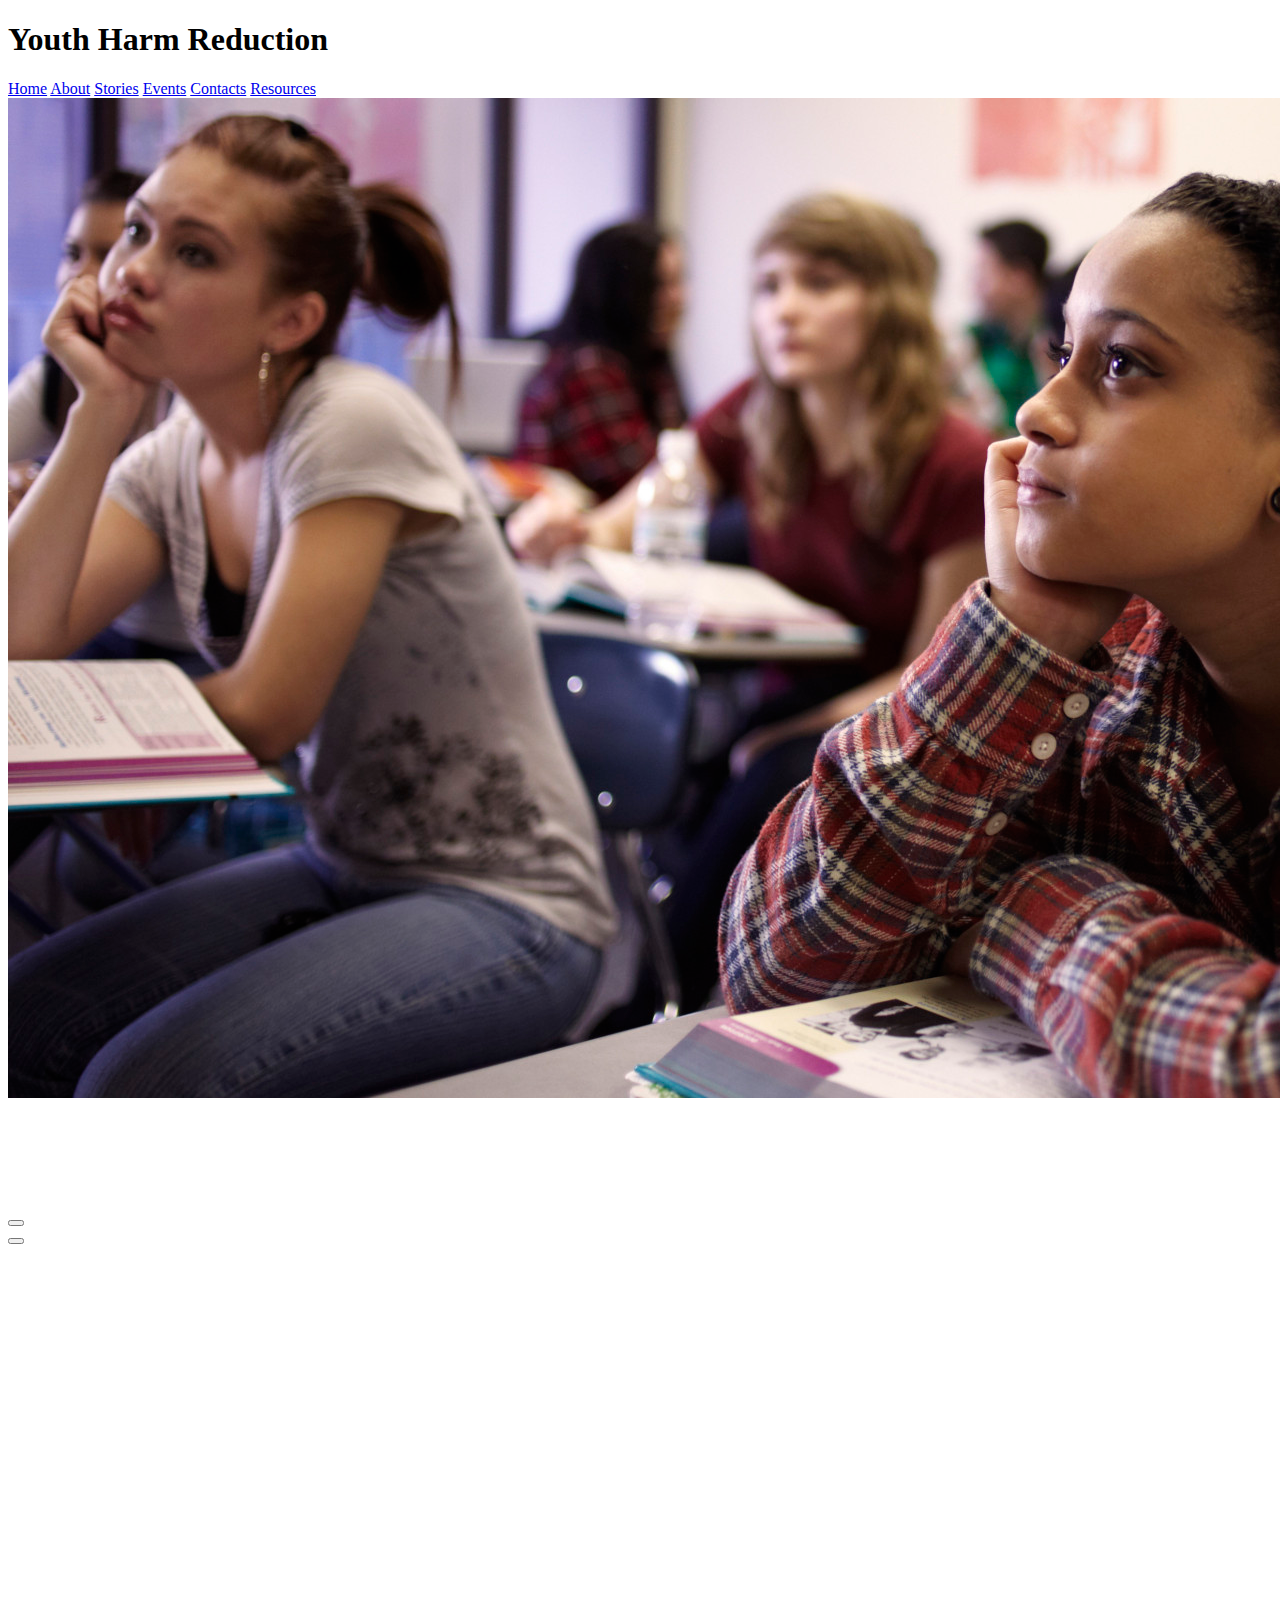
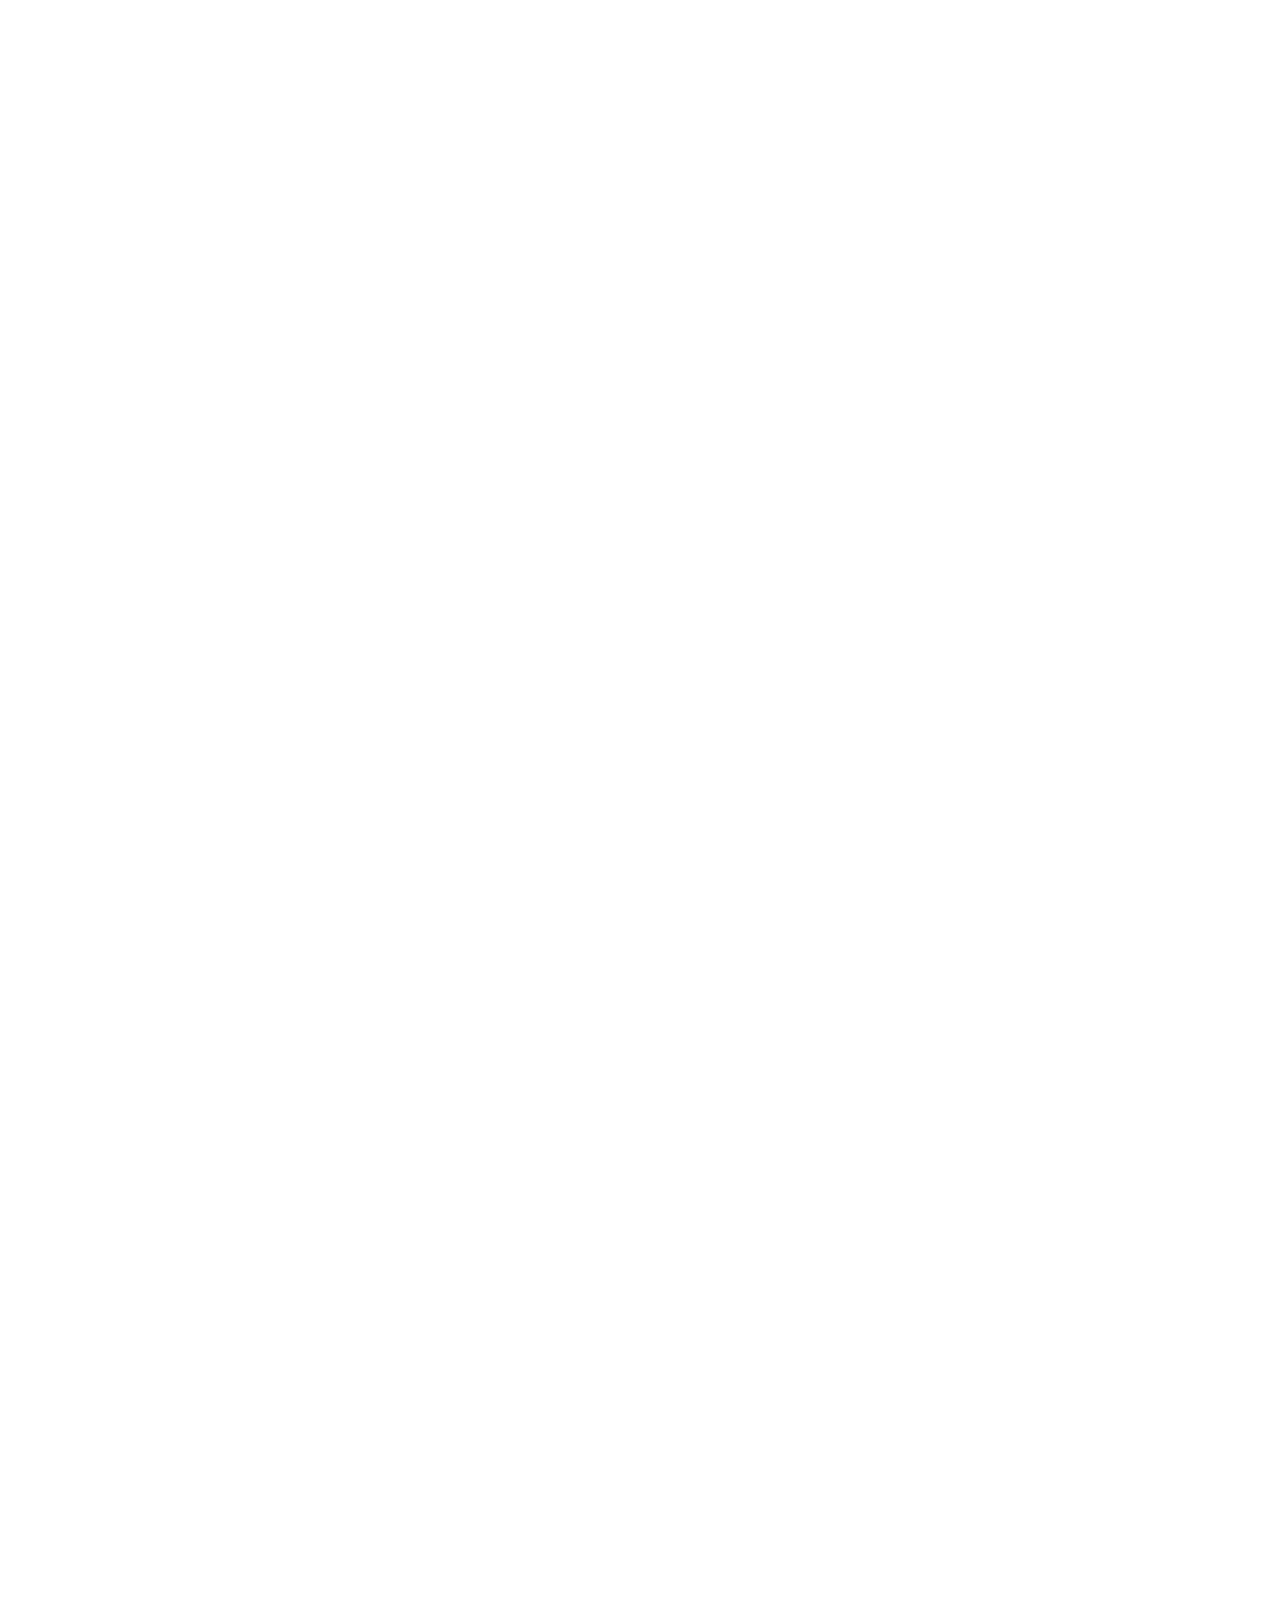
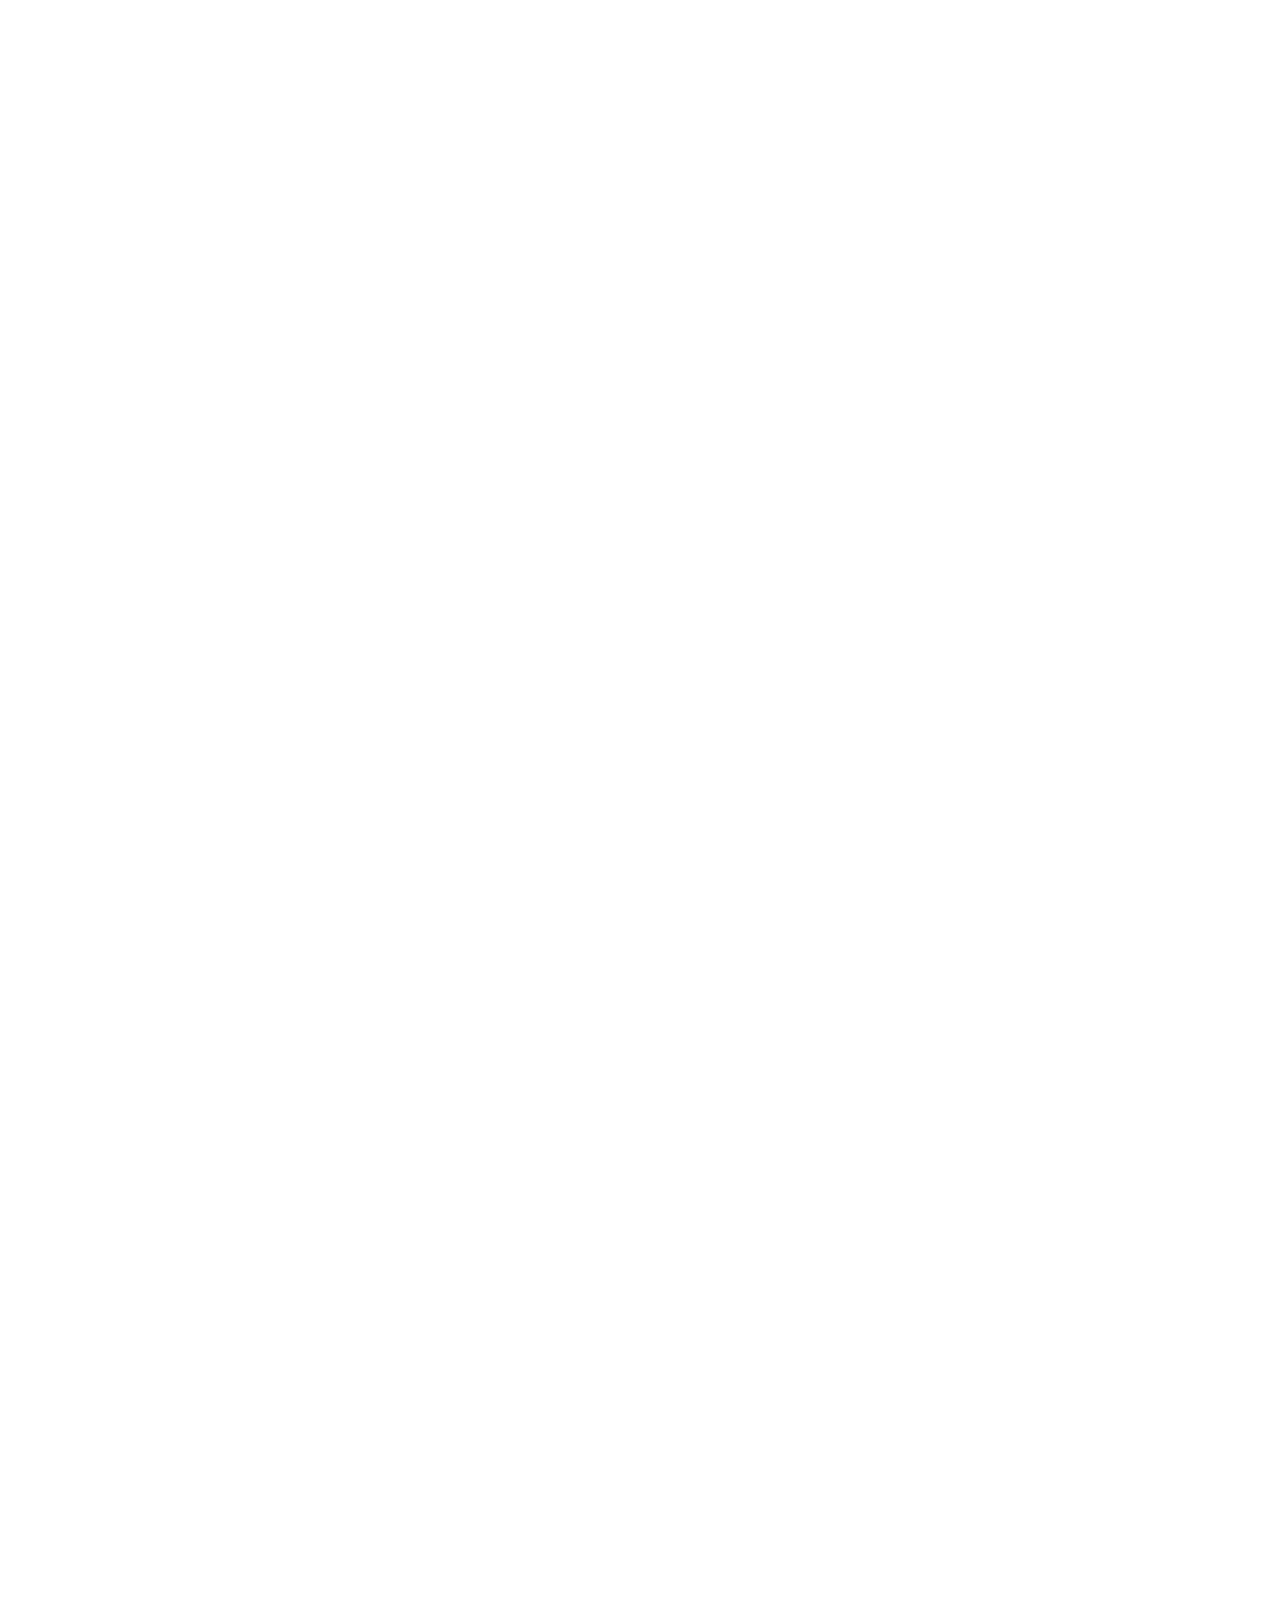
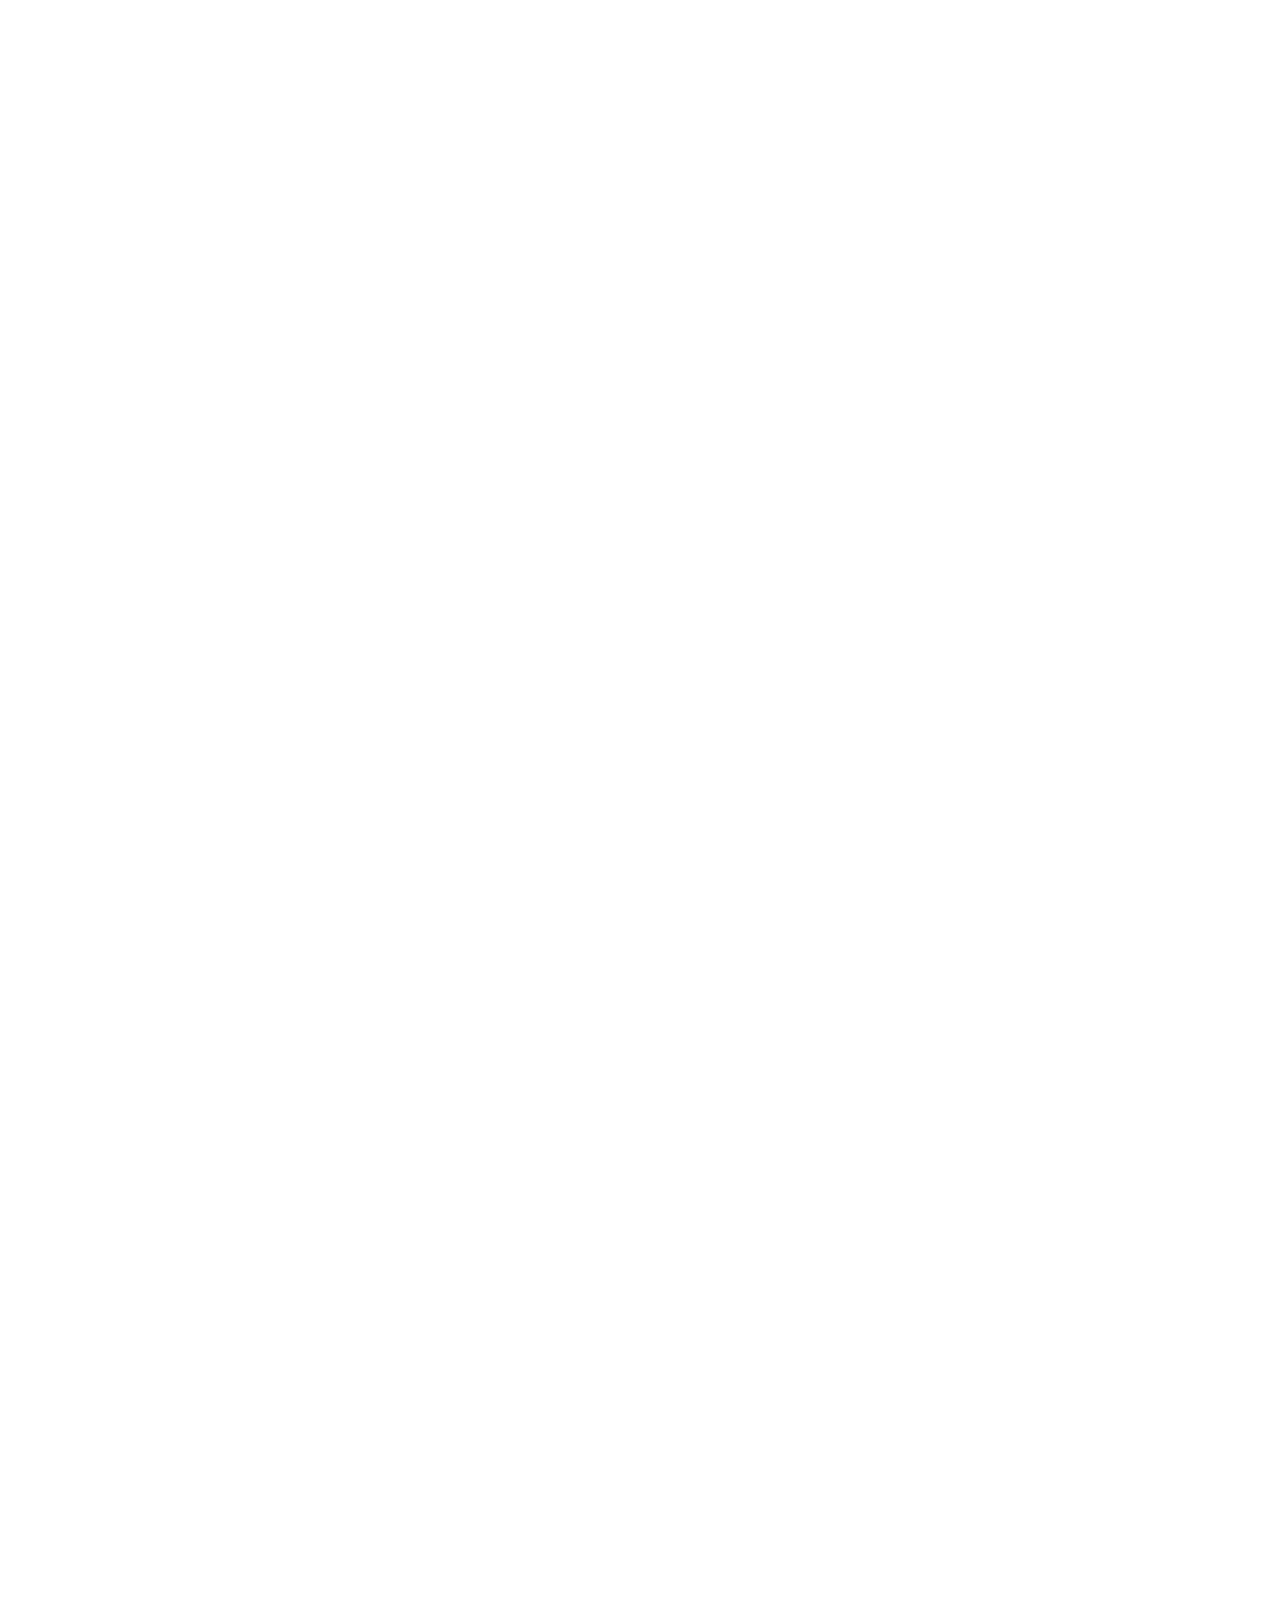
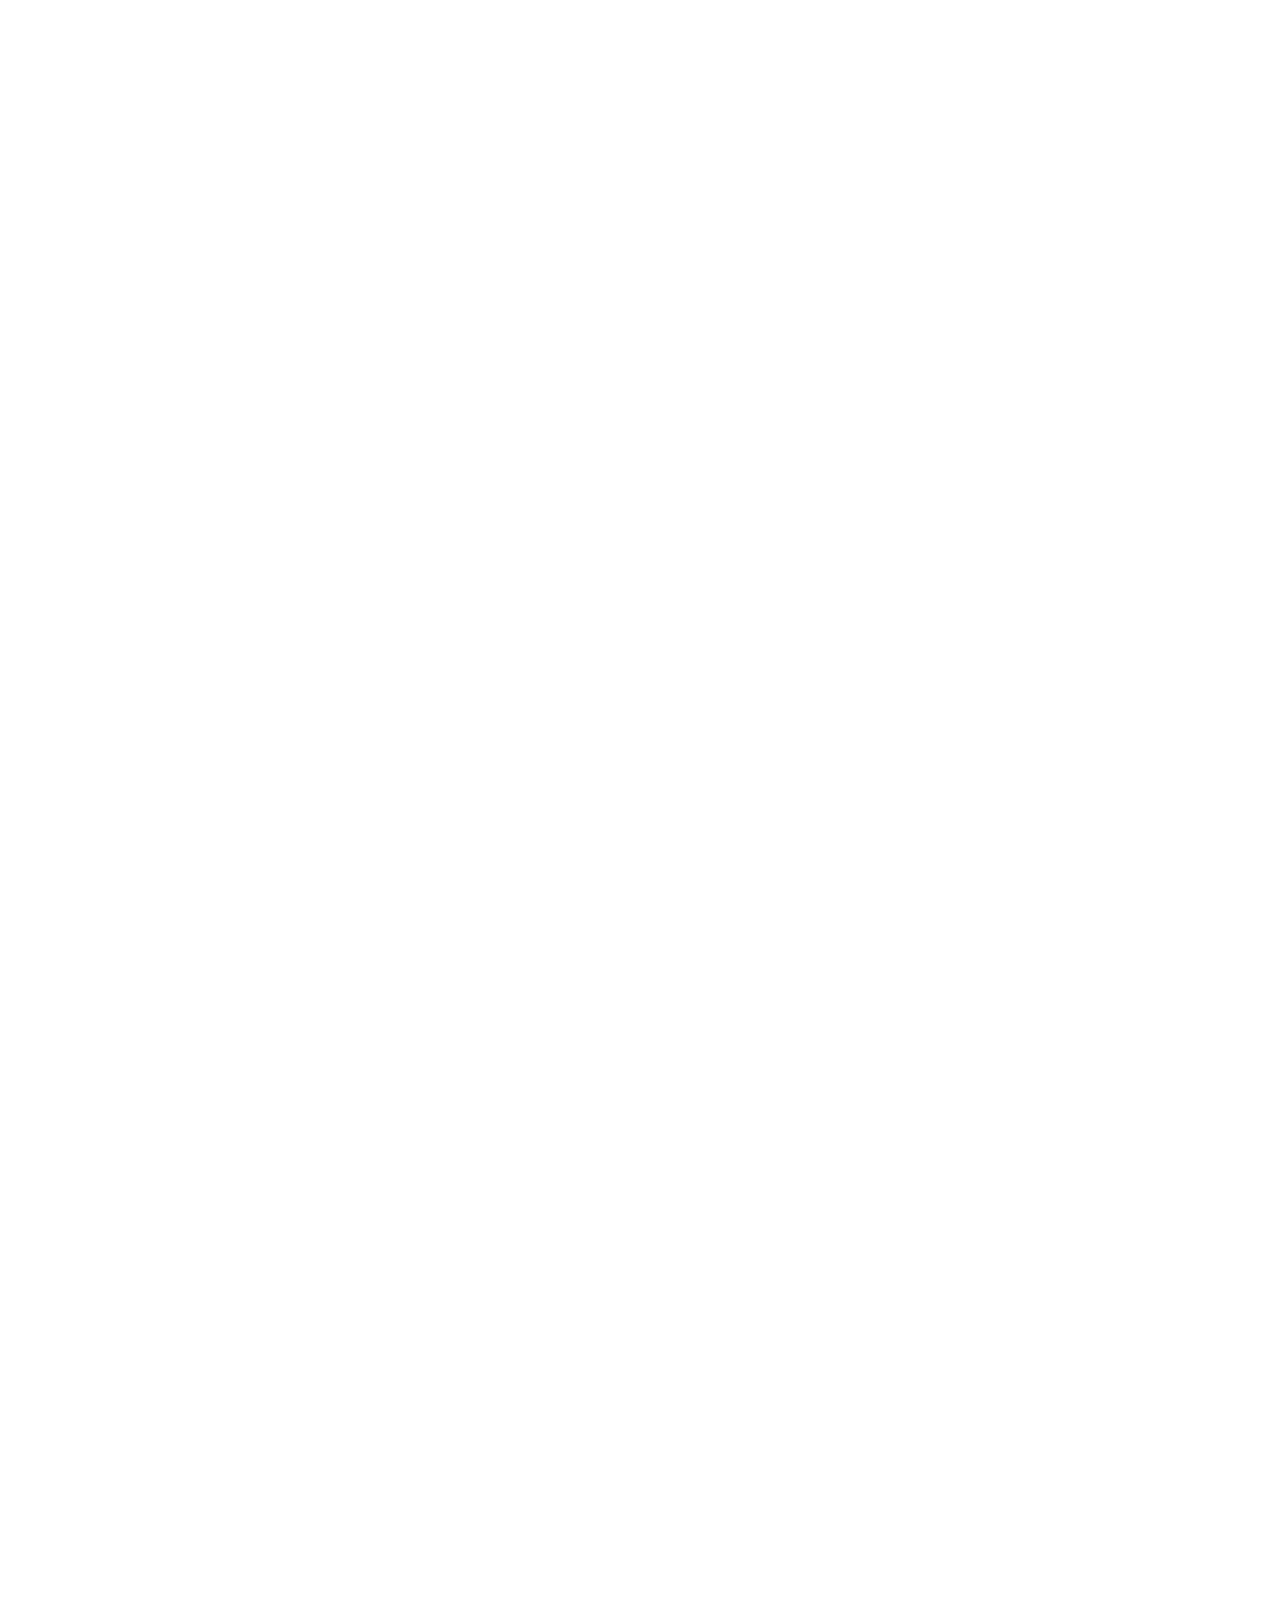
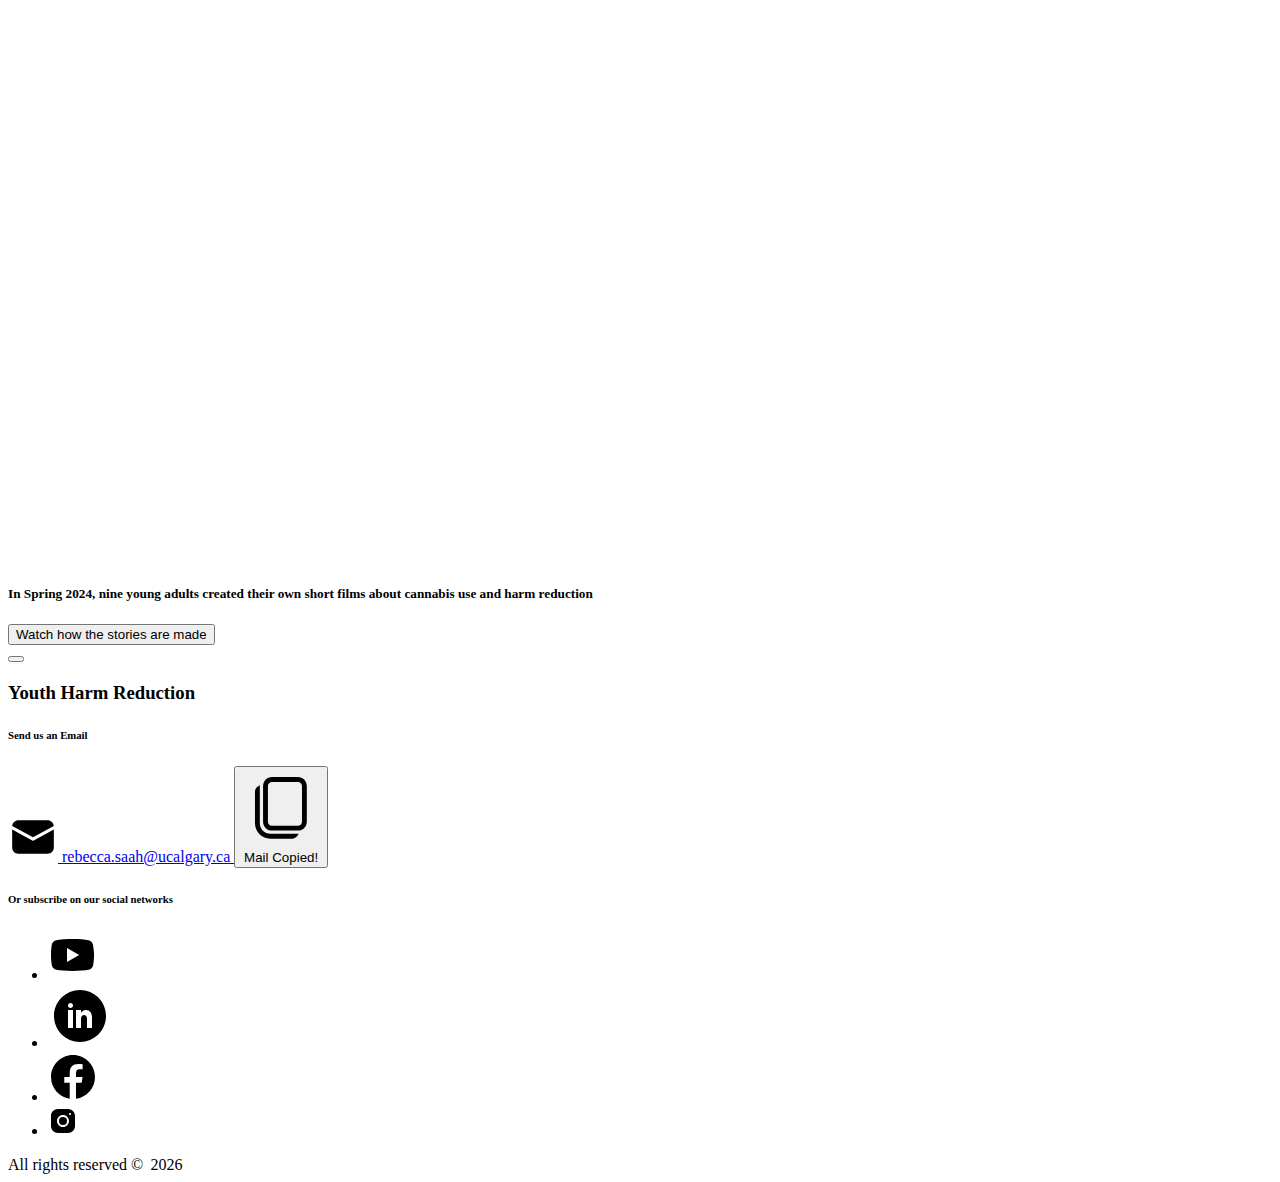
==== index.html @ 5e317036 "Parallax section markup + video play logic upgrades" ====
<!DOCTYPE html>
<html lang="en">
<head>
    <meta charset="UTF-8">
    <meta name="viewport" content="width=device-width, initial-scale=1.0">
    <title>Youth Harm Reduction Stories</title>

    <link rel="shortcut icon" type="image/x-icon" href="./assets/media/images/utils/favicon.ico"/>

    <link rel="stylesheet" href="https://unpkg.com/aos@2.3.1/dist/aos.css" >
    <link rel="stylesheet" href="https://cdn.jsdelivr.net/npm/swiper@11/swiper-bundle.min.css"/>
    <link rel="stylesheet" href="./assets/css/all.min.css"/>

</head>
<body>
    <div class="preloader">
        <div class="spinner"></div>
    </div>

    <div class="navigation-container">
        <div class="nav-logo">
          <h1 class="logo-text">Youth Harm Reduction</h1>
          <!-- <img src="assets/images/logo.png" alt="YouthHarmReduction" /> -->
        </div>
  
        <div class="navbox">
          <div class="burger">
            <span></span>
            <span></span>
            <span></span>
          </div>
          <nav class="navbar">
            <a href="#intro-section" class="nav-link anchor-scroll active">Home</a>
            <a href="#about" class="nav-link anchor-scroll">About</a>
            <a href="#stories" class="nav-link anchor-scroll">Stories</a>
            <a href="#events" class="nav-link anchor-scroll">Events</a>
            <a href="#footer" class="nav-link anchor-scroll">Contacts</a>
            <a href="./pages/resources.html" target="_blank" class="nav-link nav-external">Resources</a>
          </nav>
        </div>
  
        <div class="nav-filter"></div>
    </div>


    <header id="intro-section" class="header-section active-trigger">

      <video id="intro-video" class="intro-video-box" preload="auto" poster="./assets/media/intro-poster.jpg" loop>
        <source src="./assets/media/videos/Intro-Video.mp4" type="video/mp4">
        Your browser does not support the video tag. 
      </video>

      <div class="intro-overlay">

        <div class="overlay-content">
            <h2 class="intro-heading" data-aos="zoom-in" data-aos-duration="1500">Young Adult Digital Storytelling</h2>
            <h3 class="intro-subheading" data-aos="zoom-in" data-aos-duration="1500">Cannabis Harm Reduction Project</h3>
            <button id="intro-play" class="intro-play-btn" type="button"></button>
        </div>

        <button id="scroll-down" class="scroll-down-btn"></button>

      </div>

      <div class="video-thumb-mirror"></div>

    </header>

    <main class="main">

      <!-- Section About -->
      <section id="about" class="section active-trigger">
        <h2 class="section-header" data-aos="fade-zoom-in" data-aos-duration="1500">About the Project</h2>
        <div class="section-wrapper">
          <div class="about-box">
            <div class="about-text-box" data-aos="fade-up" data-aos-duration="1500">
              <h5>Ultimately, this project aims to:</h5>

              <ul>
                <li>Build a deeper understanding of the realities of cannabis use among young adults and highlight their lived experiences.</li>
                <li>Promote harm reduction strategies that are effective, accessible, and youth-friendly.</li>
                <li>Influence public health approaches to be more inclusive and reflective of youth voices.</li>
              </ul>

            </div>

            <div class="about-text-box" data-aos="fade-up" data-aos-duration="1500">
              <p>The project utilizes Digital Storytelling (DST), a participatory and creative process where participants produce 3-5 minute video stories using images, audio, video, and narration. DST is especially effective in youth-centered projects because it empowers young people to take control of their narratives.</p>
              <br>
              <P>This process encourages self-reflection and creative expression, helping participants explore the deeper meaning behind their cannabis use and the role harm reduction strategies play in their lives.</P>
            </div>

            <div class="about-text-box" data-aos="fade-up" data-aos-duration="1500">
              <p>In <span class="text-underline">Spring 2024</span>, nine young adults from Alberta and Ontario took part in a two-day DST workshop. During the workshop, they created short films about their cannabis use and harm reduction experiences. Each story focuses on a meaningful moment related to cannabis use and concludes with practical harm reduction principles, helping other young people make safer, more informed decisions.</p>
              <br>
              <p>The stories co-created in this workshop are designed to engage peers, educators, and youth allies across Canada by providing real-life examples of harm reduction in action. Through sharing these stories, the project aims to spark conversations nationwide about how to better support young adults in making informed choices about cannabis. The stories will be widely disseminated via social media, film festivals, and community events to reach youth, educators, health professionals, and policymakers.</p>
            </div>

          </div>

        </div>
      </section>

      
      <!-- Section Stories  -->
      <section id="stories" class="section active-trigger" data-aos="fade-up" data-aos-duration="1500">
        <h2 class="section-header" data-aos="fade-zoom-in" data-aos-duration="1500">Stories</h2>
        <div class="section-wrapper" style="position: relative;">
          <div class="swiper-box">
            <div class="stories-slider">
              <div class="swiper-wrapper">
                <div class="swiper-slide">
                  <div class="story-img-box">
                    <img src="./assets/media/images/photos/Stories/1.jpg" alt="Story" class="story-card-img">
                  </div>
                  <div class="story-content-box">
                    <h6 class="story-name">John</h6>
                    <p class="story-text">Lorem ipsum dolor sit amet consectetur adipisicing elit. Lorem ipsum dolor sit amet</p>
                    <a href="./pages/story.html" class="story-link">
                      Watch story
                    </a>
                  </div>
                  <div class="story-shadow"></div>
                </div>
                <div class="swiper-slide">
                  <div class="story-img-box">
                    <img src="./assets/media/images/photos/Stories/2.jpg" alt="Story" class="story-card-img">
                  </div>
                  <div class="story-content-box">
                    <h6 class="story-name">Kym</h6>
                    <p class="story-text">Lorem ipsum dolor sit amet consectetur adipisicing elit. Lorem ipsum dolor sit amet</p>
                    <a href="./pages/story.html" class="story-link">
                      Watch story
                    </a>
                  </div>
                  <div class="story-shadow"></div>
                </div>
                <div class="swiper-slide">
                  <div class="story-img-box">
                    <img src="./assets/media/images/photos/Stories/3.jpg" alt="Story" class="story-card-img">
                  </div>
                  <div class="story-content-box">
                    <h6 class="story-name">Donna</h6>
                    <p class="story-text">Lorem ipsum dolor sit amet consectetur adipisicing elit. Lorem ipsum dolor sit amet</p>
                    <a href="./pages/story.html" class="story-link">
                      Watch story
                    </a>
                  </div>
                  <div class="story-shadow"></div>
                </div>
                <div class="swiper-slide">
                  <div class="story-img-box">
                    <img src="./assets/media/images/photos/Stories/1.jpg" alt="Story" class="story-card-img">
                  </div>
                  <div class="story-content-box">
                    <h6 class="story-name">John</h6>
                    <p class="story-text">Lorem ipsum dolor sit amet consectetur adipisicing elit. Lorem ipsum dolor sit amet</p>
                    <a href="./pages/story.html" class="story-link">
                      Watch story
                    </a>
                  </div>
                  <div class="story-shadow"></div>
                </div>
                <div class="swiper-slide">
                  <div class="story-img-box">
                    <img src="./assets/media/images/photos/Stories/2.jpg" alt="Story" class="story-card-img">
                  </div>
                  <div class="story-content-box">
                    <h6 class="story-name">John</h6>
                    <p class="story-text">Lorem ipsum dolor sit amet consectetur adipisicing elit. Lorem ipsum dolor sit amet</p>
                    <a href="./pages/story.html" class="story-link">
                      Watch story
                    </a>
                  </div>
                  <div class="story-shadow"></div>
                </div>
                
                
              </div>
            </div>
          </div>
          <div class="swiper-pagination"></div>
          
          <div class="swiper-button-prev"></div>
          <div class="swiper-button-next"></div>
        </div>
      </section>
      
      <!-- Section Events -->
      <section id="events" class="section active-trigger"  data-aos="fade-up" data-aos-duration="1500">
        <h2 class="section-header" data-aos="fade-zoom-in" data-aos-duration="1500">Our Events</h2>
        <div class="section-wrapper">
          <ul class="events-container">
            <li class="event-box">
              <a href="#" class="event-link">
                <div class="event-tag-bar">
                  <div class="event-tag">Conference</div>
                  <div class="event-tag tag-option-2">Online</div>
                </div>
                <div class="event-thumb-box">
                  <img src="./assets/media/intro-poster.jpg" alt="Event" class="event-img">
                </div>
                <div class="event-content-box">
                  <h6 class="event-header">European Behavioural Pharmacology Society</h6>
                  <p class="event-date">26 September, 2024</p>
                  <p class="event-location">Banff, Canada</p>
                  <p class="event-text">Lorem ipsum dolor sit amet consectetur adipisicing elit. Placeat nesciunt accusamus non ratione qui repellendus, laboriosam reiciendis minus dolor fugit, eius fuga harum et, fugiat maiores nisi. Sunt, quia iure!</p>
                </div>
              </a>
            </li>

            <li class="event-box">
              <a href="#" class="event-link">
                <div class="event-tag-bar">
                  <div class="event-tag">Event</div>
                  <div class="event-tag tag-option-1">In Person</div>
                </div>
                <div class="event-thumb-box">
                  <img src="./assets/media/intro-poster.jpg" alt="Event" class="event-img">
                </div>
                <div class="event-content-box">
                  <h6 class="event-header">Kitchen Table Night</h6>
                  <p class="event-date">28 Nov, 2024</p>
                  <p class="event-location">Calgary, Canada</p>
                  <p class="event-text">Lorem ipsum dolor sit amet consectetur adipisicing elit. Placeat nesciunt accusamus non ratione qui repellendus, laboriosam reiciendis minus dolor fugit, eius fuga harum et, fugiat maiores nisi. Sunt, quia iure!</p>
                </div>
              </a>
            </li>

            <li class="event-box">
              <a href="#" class="event-link">
                <div class="event-tag-bar">
                  <div class="event-tag">Event</div>
                  <div class="event-tag tag-option-1">In Person</div>
                </div>
                <div class="event-thumb-box">
                  <img src="./assets/media/intro-poster.jpg" alt="Event" class="event-img">
                </div>
                <div class="event-content-box">
                  <h6 class="event-header">Science in the Cinema</h6>
                  <p class="event-date">25 March, 2025</p>
                  <p class="event-location">Calgary, Canada</p>
                  <p class="event-text">Lorem ipsum dolor sit amet consectetur adipisicing elit. Placeat nesciunt accusamus non ratione qui repellendus, laboriosam reiciendis minus dolor fugit, eius fuga harum et, fugiat maiores nisi. Sunt, quia iure!</p>
                </div>
              </a>
            </li>

            <li class="event-box">
              <a href="#" class="event-link">
                <div class="event-tag-bar">
                  <div class="event-tag">Conference</div>
                  <div class="event-tag tag-option-1">In Person</div>
                </div>
                <div class="event-thumb-box">
                  <img src="./assets/media/intro-poster.jpg" alt="Event" class="event-img">
                </div>
                <div class="event-content-box">
                  <h6 class="event-header">Manitoba Harm Reduction Network</h6>
                  <p class="event-date">February, 2025</p>
                  <p class="event-location">Winnipeg, Canada</p>
                  <p class="event-text">Lorem ipsum dolor sit amet consectetur adipisicing elit. Placeat nesciunt accusamus non ratione qui repellendus, laboriosam reiciendis minus dolor fugit, eius fuga harum et, fugiat maiores nisi. Sunt, quia iure!</p>
                </div>
              </a>
            </li>

            <li class="event-box">
              <a href="#" class="event-link">
                <div class="event-tag-bar">
                  <div class="event-tag">Conference</div>
                  <div class="event-tag tag-option-2">Online</div>
                </div>
                <div class="event-thumb-box">
                  <img src="./assets/media/intro-poster.jpg" alt="Event" class="event-img">
                </div>
                <div class="event-content-box">
                  <h6 class="event-header">Science in the Cinema</h6>
                  <p class="event-date">April, 2025</p>
                  <p class="event-location">Bogota, Colombia</p>
                  <p class="event-text">Lorem ipsum dolor sit amet consectetur adipisicing elit. Placeat nesciunt accusamus non ratione qui repellendus, laboriosam reiciendis minus dolor fugit, eius fuga harum et, fugiat maiores nisi. Sunt, quia iure!</p>
                </div>
              </a>
            </li>

          </ul>
        </div>
      </section>

      <section class="parallax-section bottom-parallax">
        
        <div class="content">
          <h5 class="content-header">In Spring 2024, nine young adults created their own short films about cannabis use and harm reduction</h5>
          <button type="button" class="parallax-btn watch-intro">
            Watch how the stories are made
          </button>
        </div>

      </section>

    </main>

    <button type="button" class="to-top-btn"></button>

    <footer class="footer" id="footer">

      <div class="section-wrapper">

        <div class="footer-container">
          <div class="nav-logo">
            <h3 class="logo-text">Youth Harm Reduction</h3>
            <!-- <img src="assets/images/logo.png" alt="YouthHarmReduction" /> -->
          </div>

          <div class="mail-container">
            <h6 class="container-header">Send us an Email</h6>

            <div class="mail-box">
              <a href="mailto:rebecca.saah@ucalgary.ca" class="email-link">
                <span class="email-ico">
                  <svg xmlns="http://www.w3.org/2000/svg" x="0px" y="0px" width="50" height="50" viewBox="0 0 48 48">
                    <path d="M 10 8 C 6.86 8 4.2795313 10.42 4.0195312 13.5 L 24 24.289062 L 43.980469 13.5 C 43.720469 10.42 41.14 8 38 8 L 10 8 z M 4 16.890625 L 4 34 C 4 37.31 6.69 40 10 40 L 38 40 C 41.31 40 44 37.31 44 34 L 44 16.890625 L 24.710938 27.320312 C 24.490938 27.440312 24.25 27.5 24 27.5 C 23.75 27.5 23.509062 27.440313 23.289062 27.320312 L 4 16.890625 z"></path>
                  </svg>
                </span>
                rebecca.saah@ucalgary.ca
              </a>
              <button type="button" class="copy-mail">
                <svg xmlns="http://www.w3.org/2000/svg" x="0px" y="0px" viewBox="0 0 48 48">
                  <path d="M 18.5 5 C 15.480226 5 13 7.4802259 13 10.5 L 13 32.5 C 13 35.519774 15.480226 38 18.5 38 L 34.5 38 C 37.519774 38 40 35.519774 40 32.5 L 40 10.5 C 40 7.4802259 37.519774 5 34.5 5 L 18.5 5 z M 18.5 8 L 34.5 8 C 35.898226 8 37 9.1017741 37 10.5 L 37 32.5 C 37 33.898226 35.898226 35 34.5 35 L 18.5 35 C 17.101774 35 16 33.898226 16 32.5 L 16 10.5 C 16 9.1017741 17.101774 8 18.5 8 z M 11 10 L 9.78125 10.8125 C 8.66825 11.5545 8 12.803625 8 14.140625 L 8 33.5 C 8 38.747 12.253 43 17.5 43 L 30.859375 43 C 32.197375 43 33.4465 42.33175 34.1875 41.21875 L 35 40 L 17.5 40 C 13.91 40 11 37.09 11 33.5 L 11 10 z"></path>
                </svg>

                <span class="copy-success">Mail Copied!</span>
              </button>
            </div>
          </div>

          <div class="social-container">
            <h6 class="container-header">Or subscribe on our social networks</h6>

            <ul class="social-box">
              <li>
                <a href="https://www.youtube.com/" class="social-link">
                  <svg xmlns="http://www.w3.org/2000/svg" x="0px" y="0px" width="50" height="50" viewBox="0 0 50 50">
                    <path d="M 44.898438 14.5 C 44.5 12.300781 42.601563 10.699219 40.398438 10.199219 C 37.101563 9.5 31 9 24.398438 9 C 17.800781 9 11.601563 9.5 8.300781 10.199219 C 6.101563 10.699219 4.199219 12.199219 3.800781 14.5 C 3.398438 17 3 20.5 3 25 C 3 29.5 3.398438 33 3.898438 35.5 C 4.300781 37.699219 6.199219 39.300781 8.398438 39.800781 C 11.898438 40.5 17.898438 41 24.5 41 C 31.101563 41 37.101563 40.5 40.601563 39.800781 C 42.800781 39.300781 44.699219 37.800781 45.101563 35.5 C 45.5 33 46 29.398438 46.101563 25 C 45.898438 20.5 45.398438 17 44.898438 14.5 Z M 19 32 L 19 18 L 31.199219 25 Z"></path>
                  </svg>
                </a>
              </li>
              <li>
                <a href="https://www.linkedin.com/" class="social-link">
                  <svg xmlns="http://www.w3.org/2000/svg" x="0px" y="0px" width="64" height="64" viewBox="0 0 64 64">
                    <path d="M32,6C17.641,6,6,17.641,6,32c0,14.359,11.641,26,26,26s26-11.641,26-26C58,17.641,46.359,6,32,6z M25,44h-5V26h5V44z M22.485,24h-0.028C20.965,24,20,22.888,20,21.499C20,20.08,20.995,19,22.514,19c1.521,0,2.458,1.08,2.486,2.499 C25,22.887,24.035,24,22.485,24z M44,44h-5v-9c0-3-1.446-4-3-4c-1.445,0-3,1-3,4v9h-5V26h5v3c0.343-0.981,1.984-3,5-3c4,0,6,3,6,8 V44z"></path>
                  </svg>
                </a>
              </li>
              <li>
                <a href="https://www.facebook.com/" class="social-link">
                  <svg xmlns="http://www.w3.org/2000/svg" x="0px" y="0px" width="50" height="50" viewBox="0 0 50 50">
                    <path d="M25,3C12.85,3,3,12.85,3,25c0,11.03,8.125,20.137,18.712,21.728V30.831h-5.443v-5.783h5.443v-3.848 c0-6.371,3.104-9.168,8.399-9.168c2.536,0,3.877,0.188,4.512,0.274v5.048h-3.612c-2.248,0-3.033,2.131-3.033,4.533v3.161h6.588 l-0.894,5.783h-5.694v15.944C38.716,45.318,47,36.137,47,25C47,12.85,37.15,3,25,3z"></path>
                  </svg>
                </a>
              </li>
              <li>
                <a href="https://www.instagram.com/" class="social-link">
                  <svg xmlns="http://www.w3.org/2000/svg" x="0px" y="0px" width="30" height="30" viewBox="0 0 30 30">
                    <path d="M 9.9980469 3 C 6.1390469 3 3 6.1419531 3 10.001953 L 3 20.001953 C 3 23.860953 6.1419531 27 10.001953 27 L 20.001953 27 C 23.860953 27 27 23.858047 27 19.998047 L 27 9.9980469 C 27 6.1390469 23.858047 3 19.998047 3 L 9.9980469 3 z M 22 7 C 22.552 7 23 7.448 23 8 C 23 8.552 22.552 9 22 9 C 21.448 9 21 8.552 21 8 C 21 7.448 21.448 7 22 7 z M 15 9 C 18.309 9 21 11.691 21 15 C 21 18.309 18.309 21 15 21 C 11.691 21 9 18.309 9 15 C 9 11.691 11.691 9 15 9 z M 15 11 A 4 4 0 0 0 11 15 A 4 4 0 0 0 15 19 A 4 4 0 0 0 19 15 A 4 4 0 0 0 15 11 z"></path>
                  </svg>
                </a>
              </li>
            </ul>

          </div>
        </div>


      </div>

      <div class="footer-copyright">
        All rights reserved &copy;&thinsp;
        <span class="copyright-year">2024</span>
      </div>
    </footer>


    <script src="./assets/js/utils/jquery-3.7.1.min.js"></script>
    <script src="https://unpkg.com/aos@2.3.1/dist/aos.js"></script>
    <script src="https://cdn.jsdelivr.net/npm/swiper@11/swiper-bundle.min.js"></script>
    <script src="./assets/js/main.js"></script>
</body>
</html>
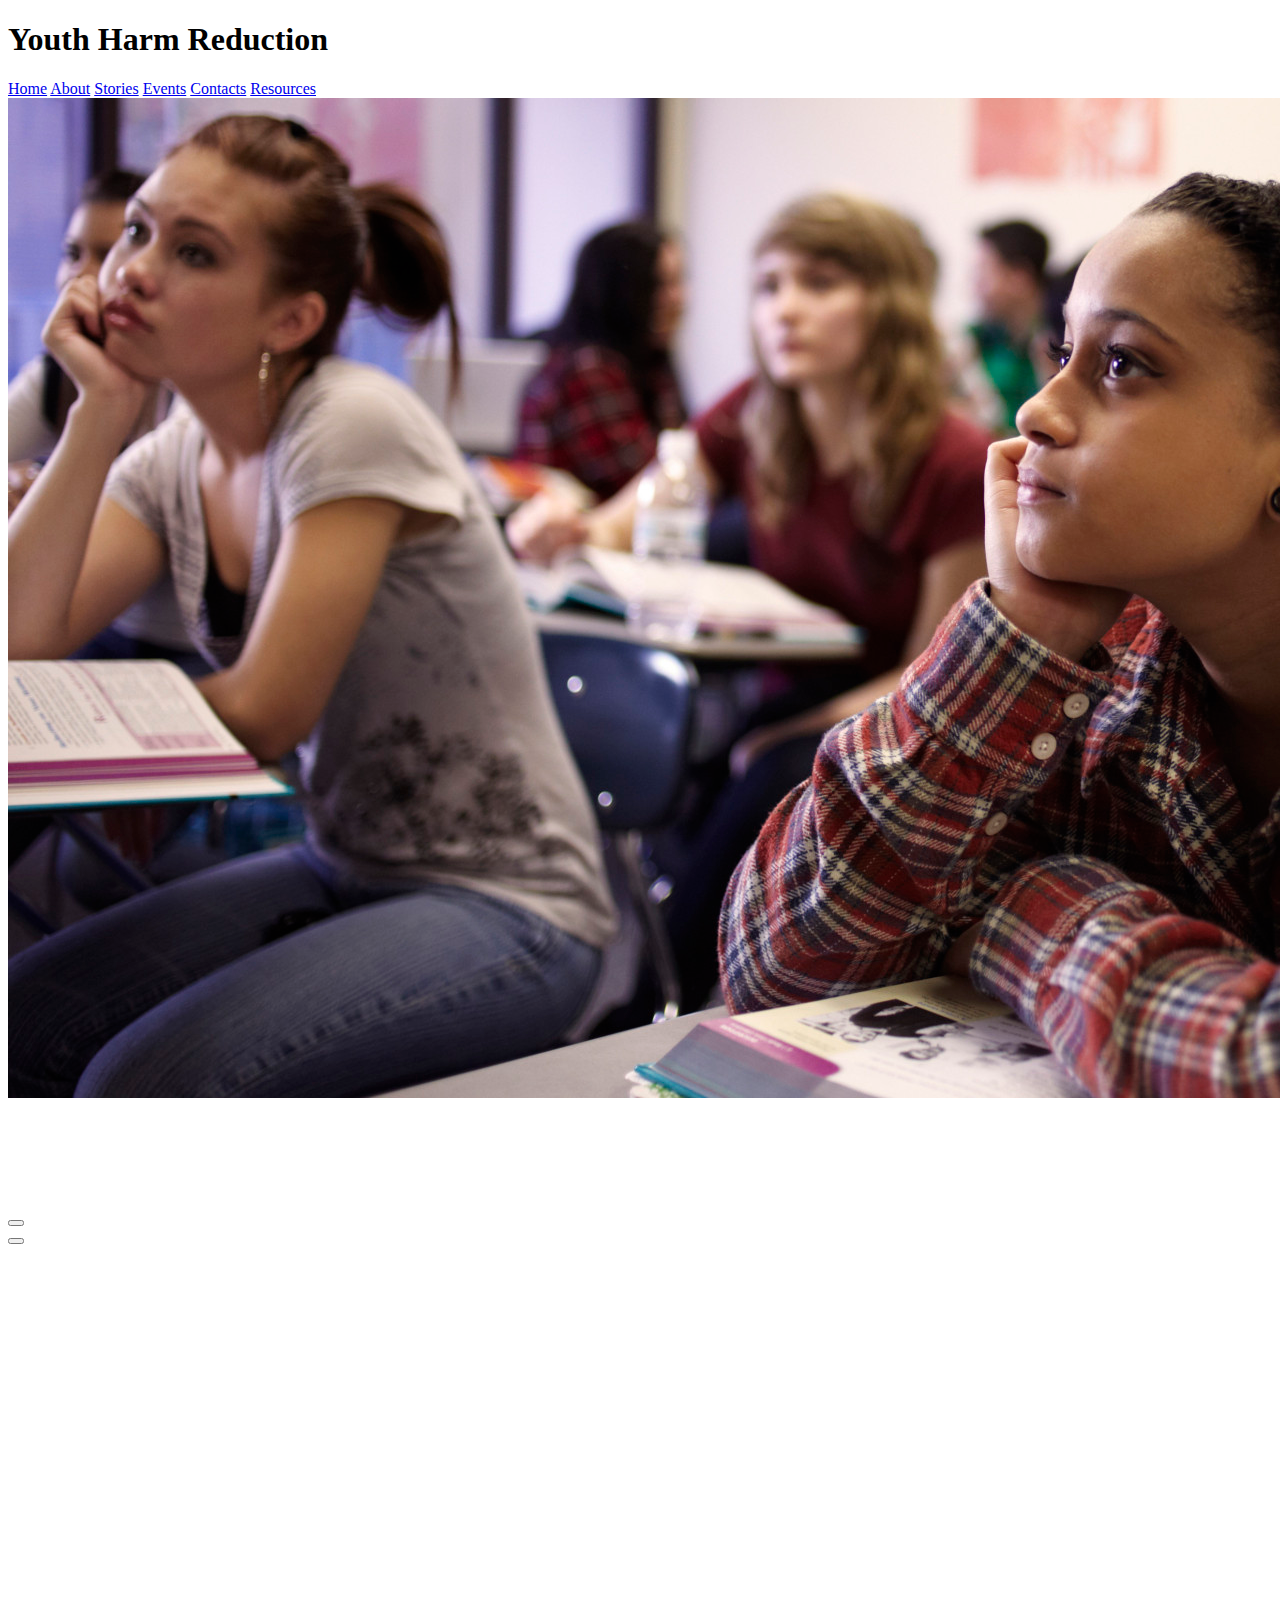
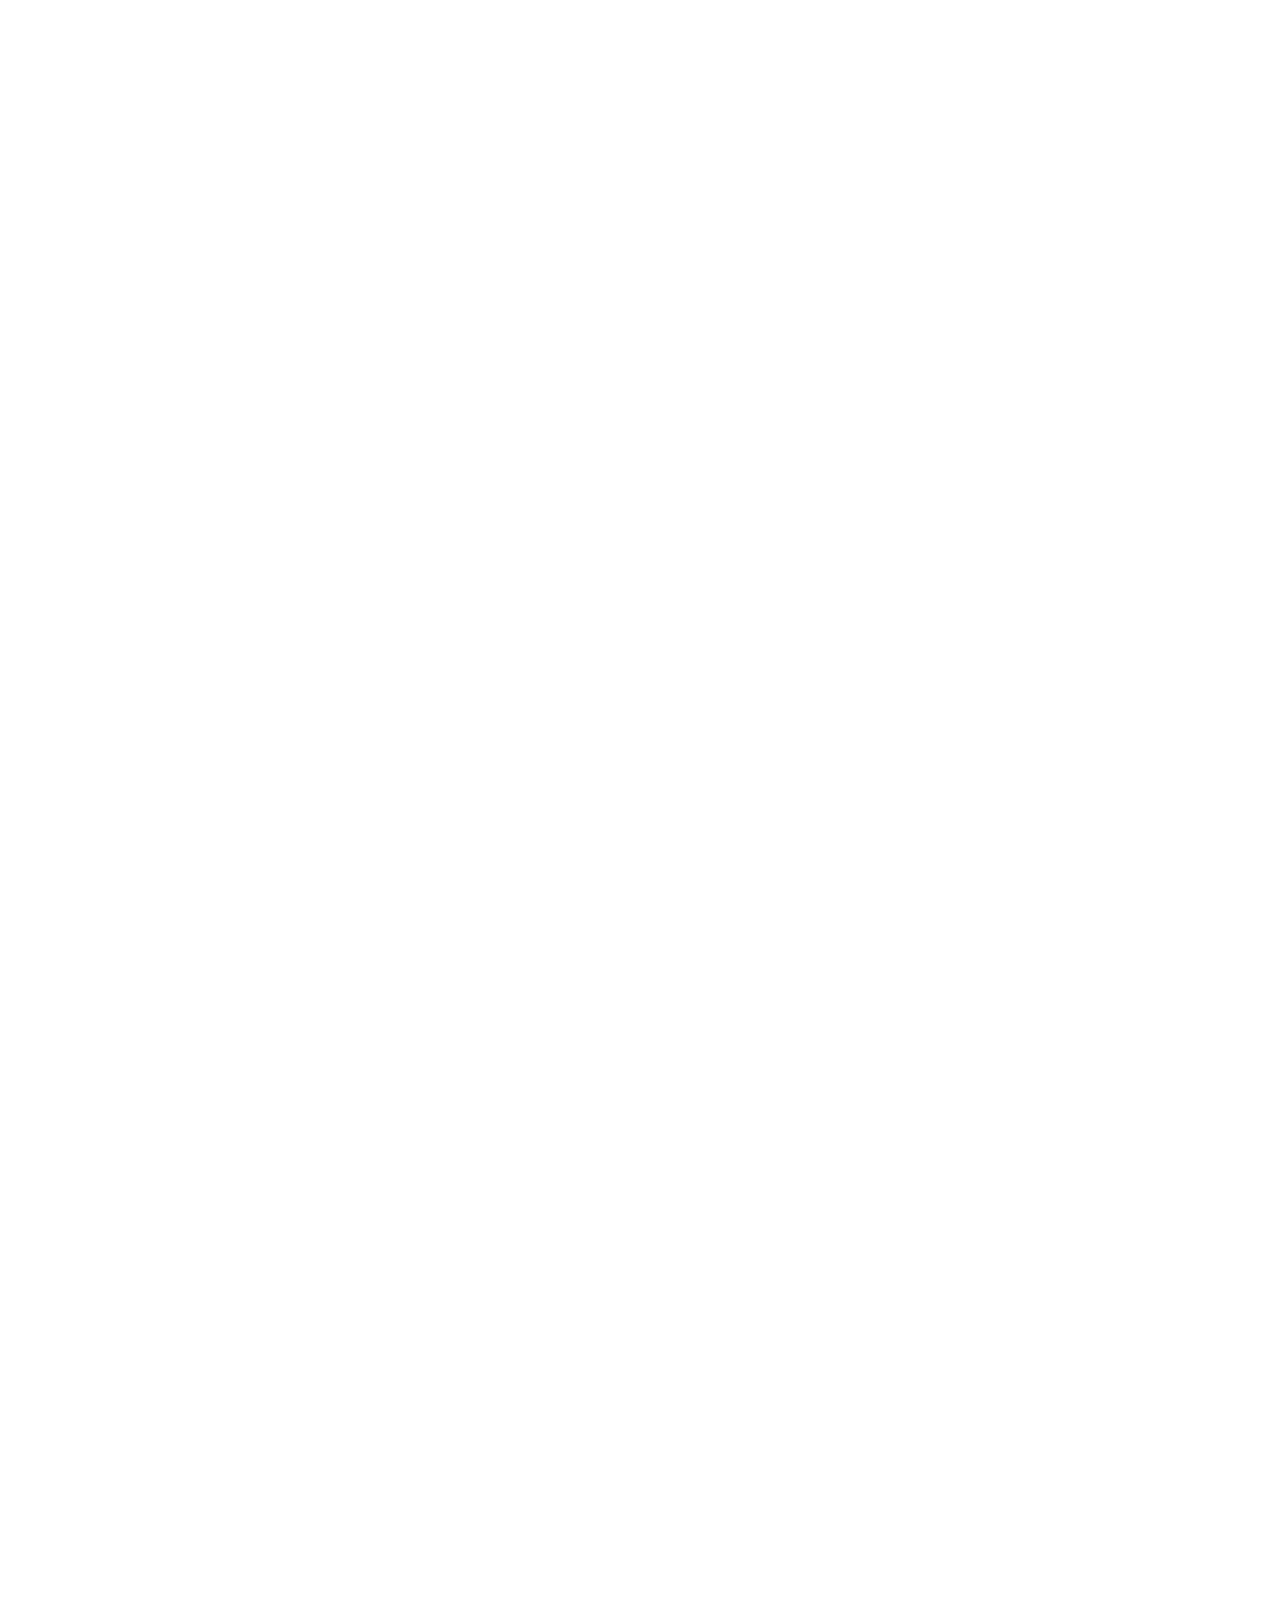
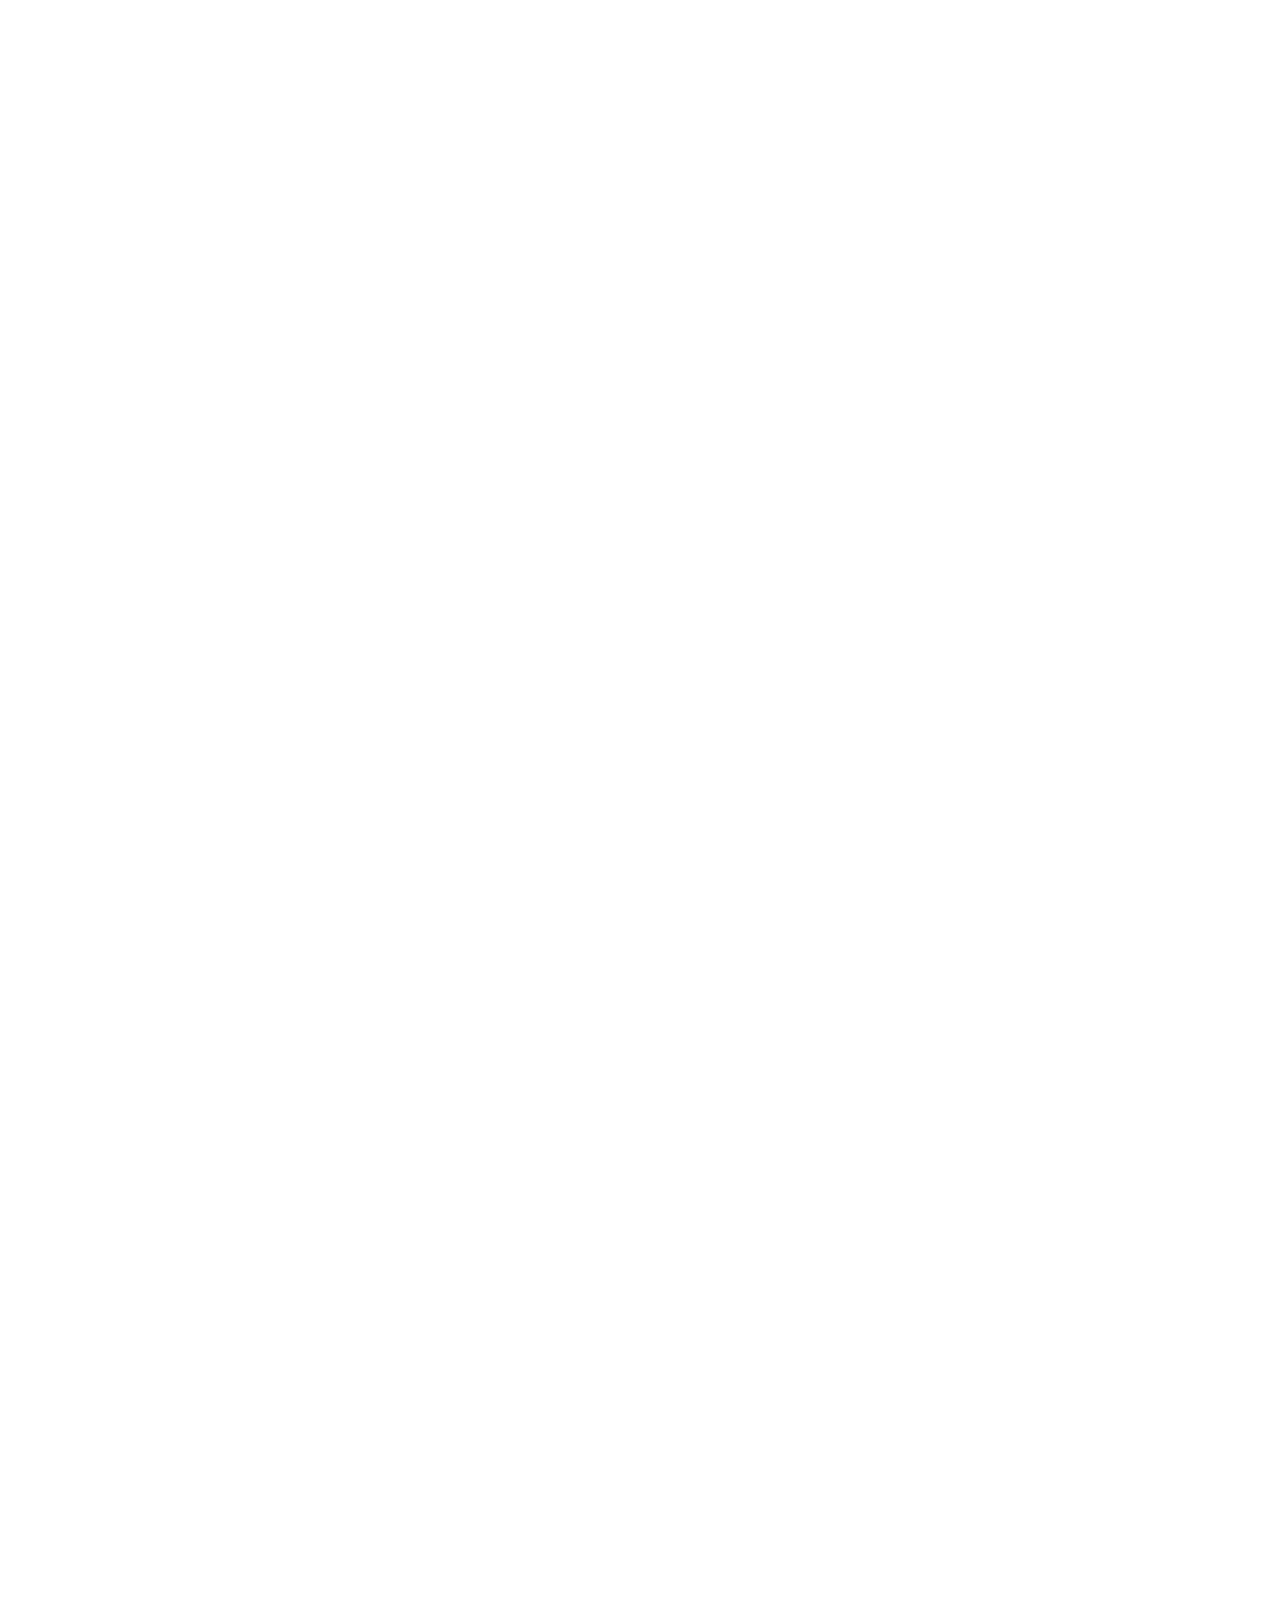
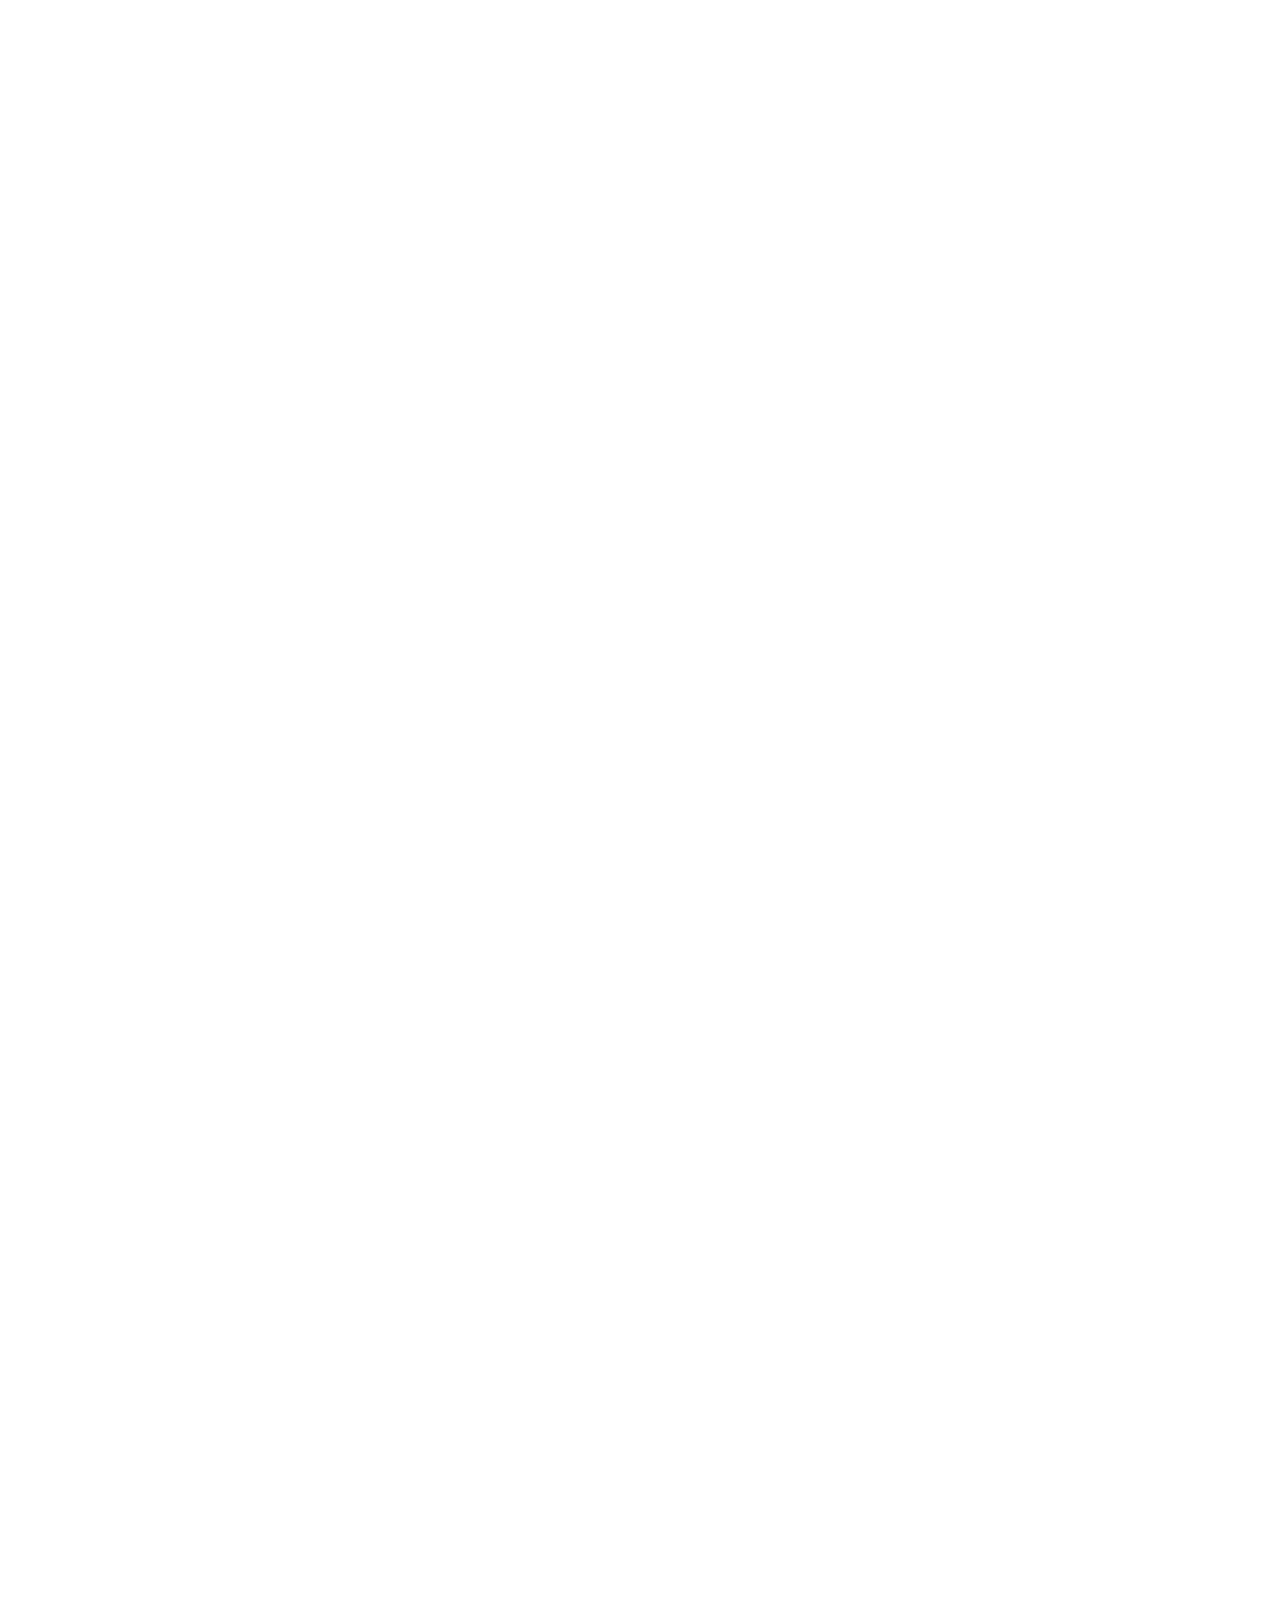
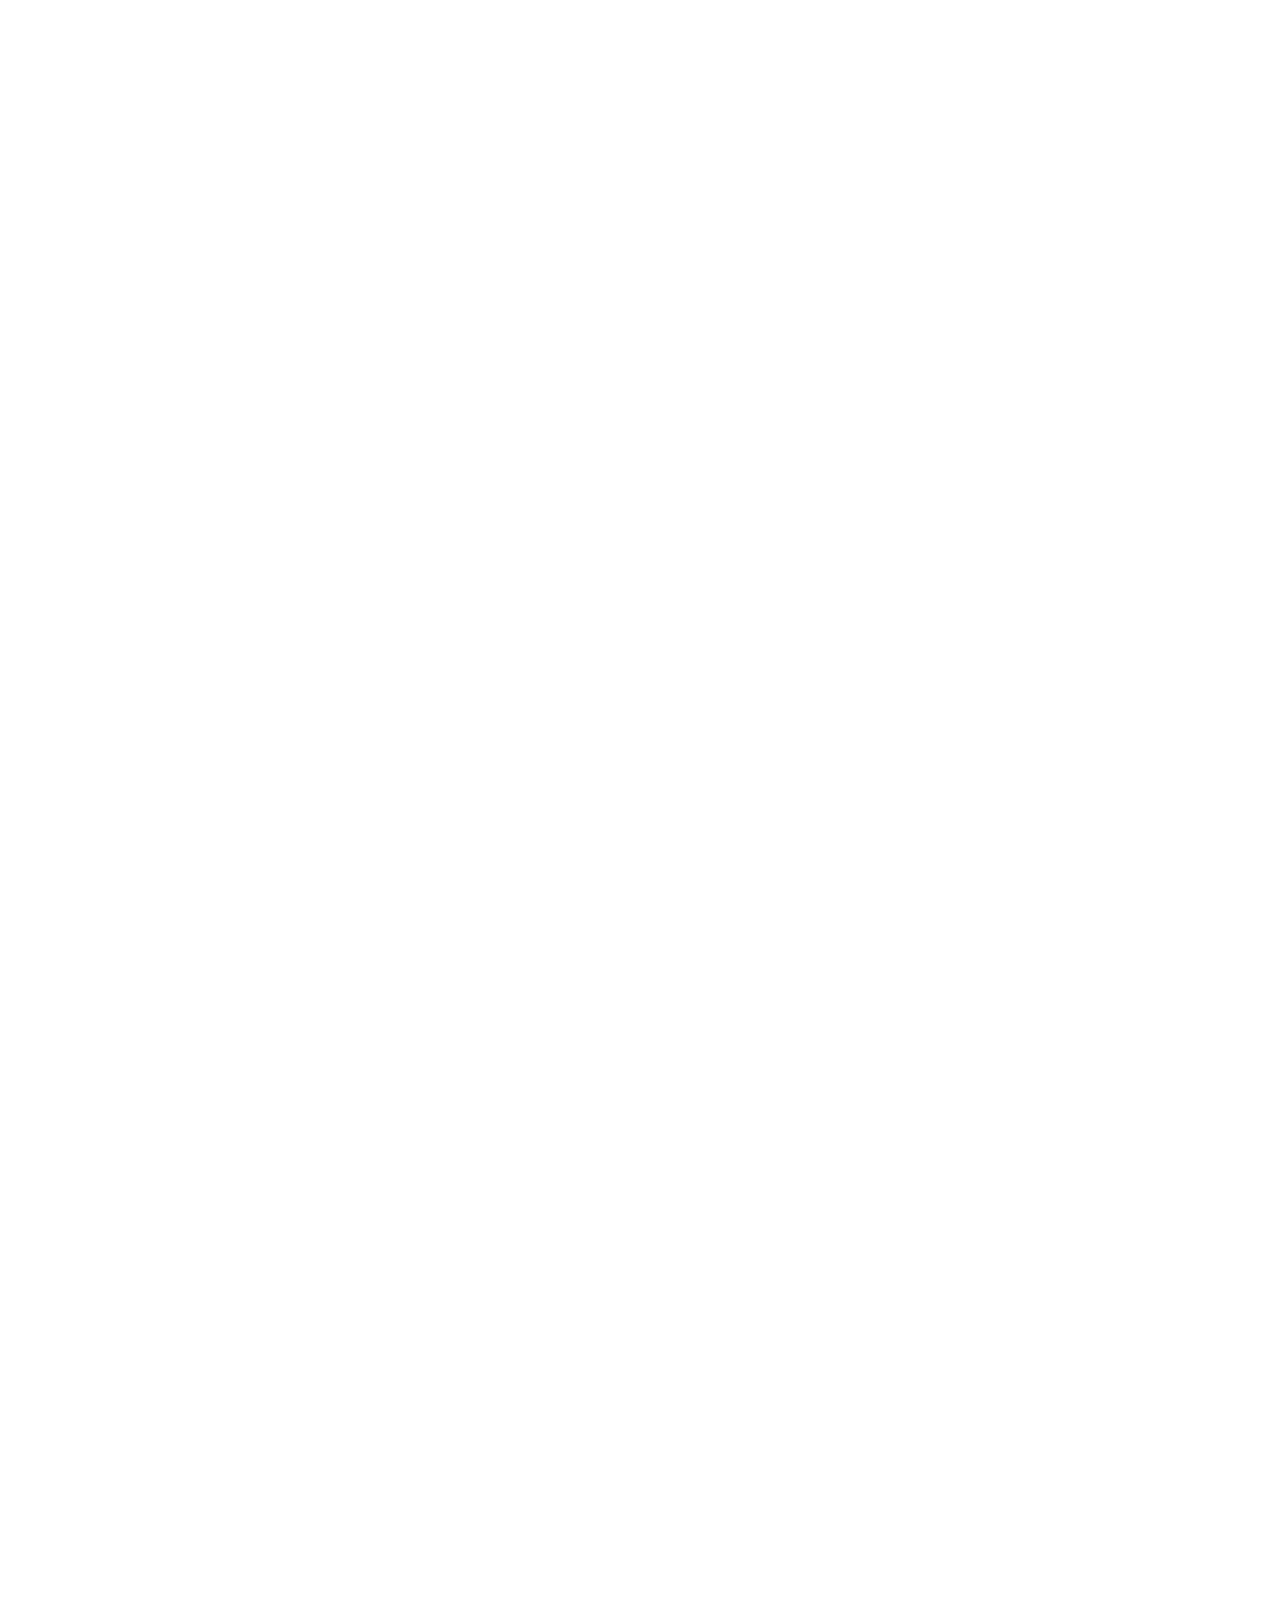
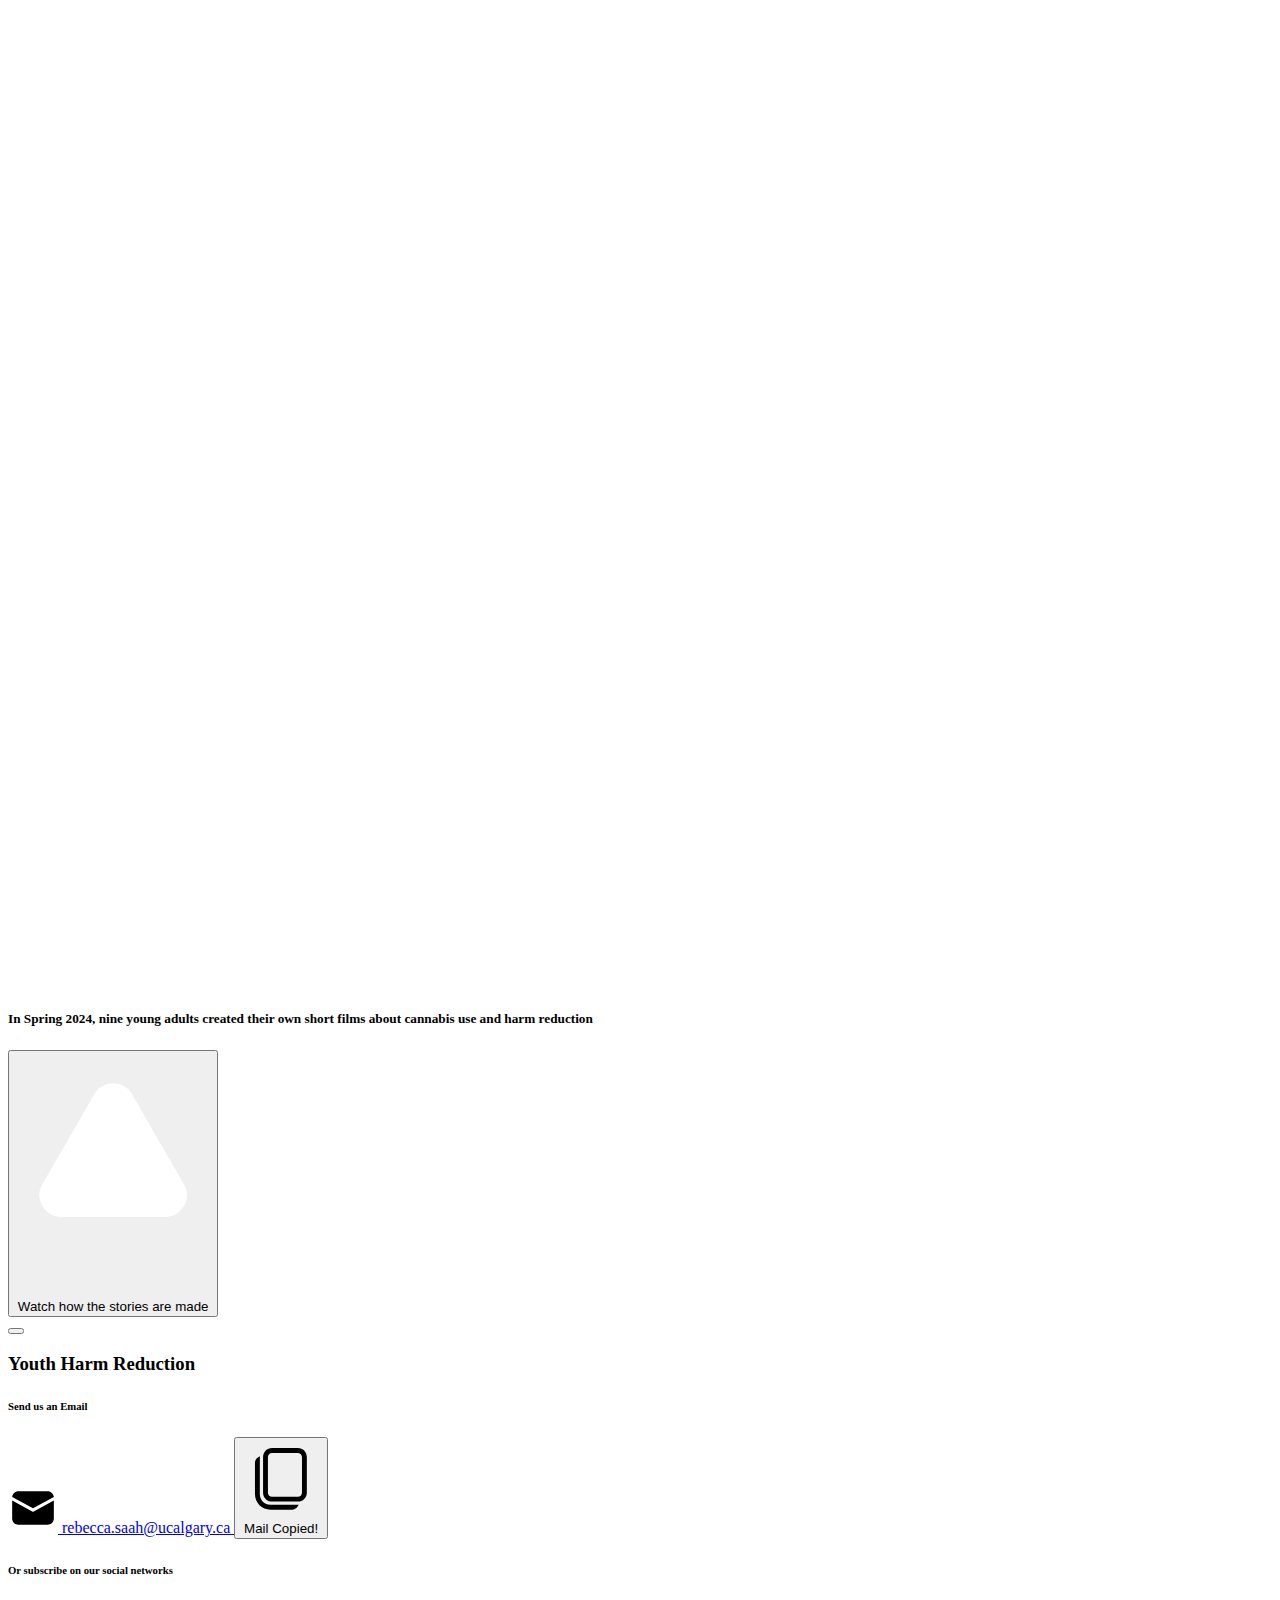
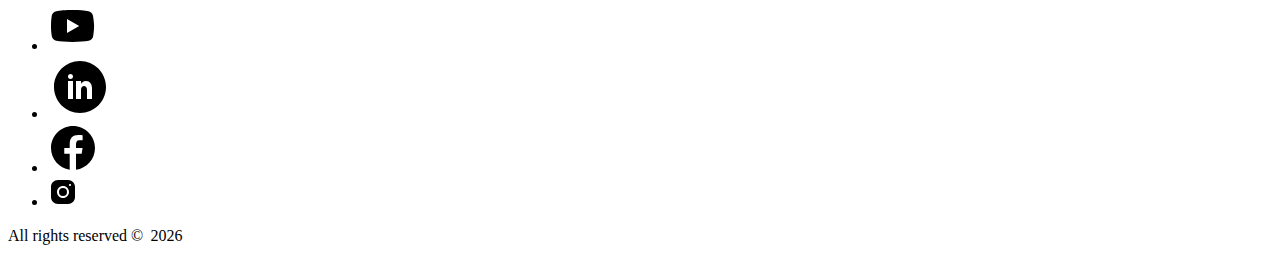
==== commit 9943b6a0: "Some markup and script upgrades | Navigation scroll update" ====
--- a/index.html
+++ b/index.html
@@ -118,6 +118,7 @@
                     <p class="story-text">Lorem ipsum dolor sit amet consectetur adipisicing elit. Lorem ipsum dolor sit amet</p>
                     <a href="./pages/story.html" class="story-link">
                       Watch story
+                      <svg xmlns="http://www.w3.org/2000/svg" viewBox="0 0 24 24"><g><path d="M18.707,12.707l-3,3a1,1,0,0,1-1.414-1.414L15.586,13H6a1,1,0,0,1,0-2h9.586L14.293,9.707a1,1,0,0,1,1.414-1.414l3,3A1,1,0,0,1,18.707,12.707Z"/></g></svg>
                     </a>
                   </div>
                   <div class="story-shadow"></div>
@@ -131,6 +132,7 @@
                     <p class="story-text">Lorem ipsum dolor sit amet consectetur adipisicing elit. Lorem ipsum dolor sit amet</p>
                     <a href="./pages/story.html" class="story-link">
                       Watch story
+                      <svg xmlns="http://www.w3.org/2000/svg" viewBox="0 0 24 24"><g><path d="M18.707,12.707l-3,3a1,1,0,0,1-1.414-1.414L15.586,13H6a1,1,0,0,1,0-2h9.586L14.293,9.707a1,1,0,0,1,1.414-1.414l3,3A1,1,0,0,1,18.707,12.707Z"/></g></svg>
                     </a>
                   </div>
                   <div class="story-shadow"></div>
@@ -144,6 +146,7 @@
                     <p class="story-text">Lorem ipsum dolor sit amet consectetur adipisicing elit. Lorem ipsum dolor sit amet</p>
                     <a href="./pages/story.html" class="story-link">
                       Watch story
+                      <svg xmlns="http://www.w3.org/2000/svg" viewBox="0 0 24 24"><g><path d="M18.707,12.707l-3,3a1,1,0,0,1-1.414-1.414L15.586,13H6a1,1,0,0,1,0-2h9.586L14.293,9.707a1,1,0,0,1,1.414-1.414l3,3A1,1,0,0,1,18.707,12.707Z"/></g></svg>
                     </a>
                   </div>
                   <div class="story-shadow"></div>
@@ -157,6 +160,7 @@
                     <p class="story-text">Lorem ipsum dolor sit amet consectetur adipisicing elit. Lorem ipsum dolor sit amet</p>
                     <a href="./pages/story.html" class="story-link">
                       Watch story
+                      <svg xmlns="http://www.w3.org/2000/svg" viewBox="0 0 24 24"><g><path d="M18.707,12.707l-3,3a1,1,0,0,1-1.414-1.414L15.586,13H6a1,1,0,0,1,0-2h9.586L14.293,9.707a1,1,0,0,1,1.414-1.414l3,3A1,1,0,0,1,18.707,12.707Z"/></g></svg>
                     </a>
                   </div>
                   <div class="story-shadow"></div>
@@ -170,6 +174,7 @@
                     <p class="story-text">Lorem ipsum dolor sit amet consectetur adipisicing elit. Lorem ipsum dolor sit amet</p>
                     <a href="./pages/story.html" class="story-link">
                       Watch story
+                      <svg xmlns="http://www.w3.org/2000/svg" viewBox="0 0 24 24"><g><path d="M18.707,12.707l-3,3a1,1,0,0,1-1.414-1.414L15.586,13H6a1,1,0,0,1,0-2h9.586L14.293,9.707a1,1,0,0,1,1.414-1.414l3,3A1,1,0,0,1,18.707,12.707Z"/></g></svg>
                     </a>
                   </div>
                   <div class="story-shadow"></div>
@@ -289,8 +294,11 @@
         
         <div class="content">
           <h5 class="content-header">In Spring 2024, nine young adults created their own short films about cannabis use and harm reduction</h5>
-          <button type="button" class="parallax-btn watch-intro">
-            Watch how the stories are made
+          <button type="button" class="primary-btn with-l-ico watch-intro">
+            <span class="btn-ico-left">
+              <svg xmlns:rdf="http://www.w3.org/1999/02/22-rdf-syntax-ns#" xmlns:svg="http://www.w3.org/2000/svg" xmlns="http://www.w3.org/2000/svg" viewBox="0 0 16.933333 21.1666675" version="1.1" x="0px" y="0px"><g transform="translate(0,-280.06665)"><path style="opacity:1;fill:#FFFFFF;fill-opacity:1;fill-rule:nonzero;stroke:none;stroke-width:0.08356888;stroke-linecap:round;stroke-linejoin:round;stroke-miterlimit:4;stroke-dasharray:none;stroke-dashoffset:0;stroke-opacity:1;paint-order:fill markers stroke" d="m 8.4666477,282.71249 a 1.9071424,1.9071424 0 0 0 -1.5724381,0.82819 l -4.6707064,8.08985 a 1.9071424,1.9071424 0 0 0 0,1.6e-4 1.9071424,1.9071424 0 0 0 0.06893,1.77582 1.9071424,1.9071424 0 0 0 1.5235488,0.94764 h 9.301165 a 1.9071424,1.9071424 0 0 0 1.523711,-0.94764 1.9071424,1.9071424 0 0 0 0.06893,-1.77598 l -4.660603,-8.07242 a 1.9071424,1.9071424 0 0 0 -1.5825415,-0.84562 z"/></g></svg>
+            </span>
+             Watch how the stories are made
           </button>
         </div>
 
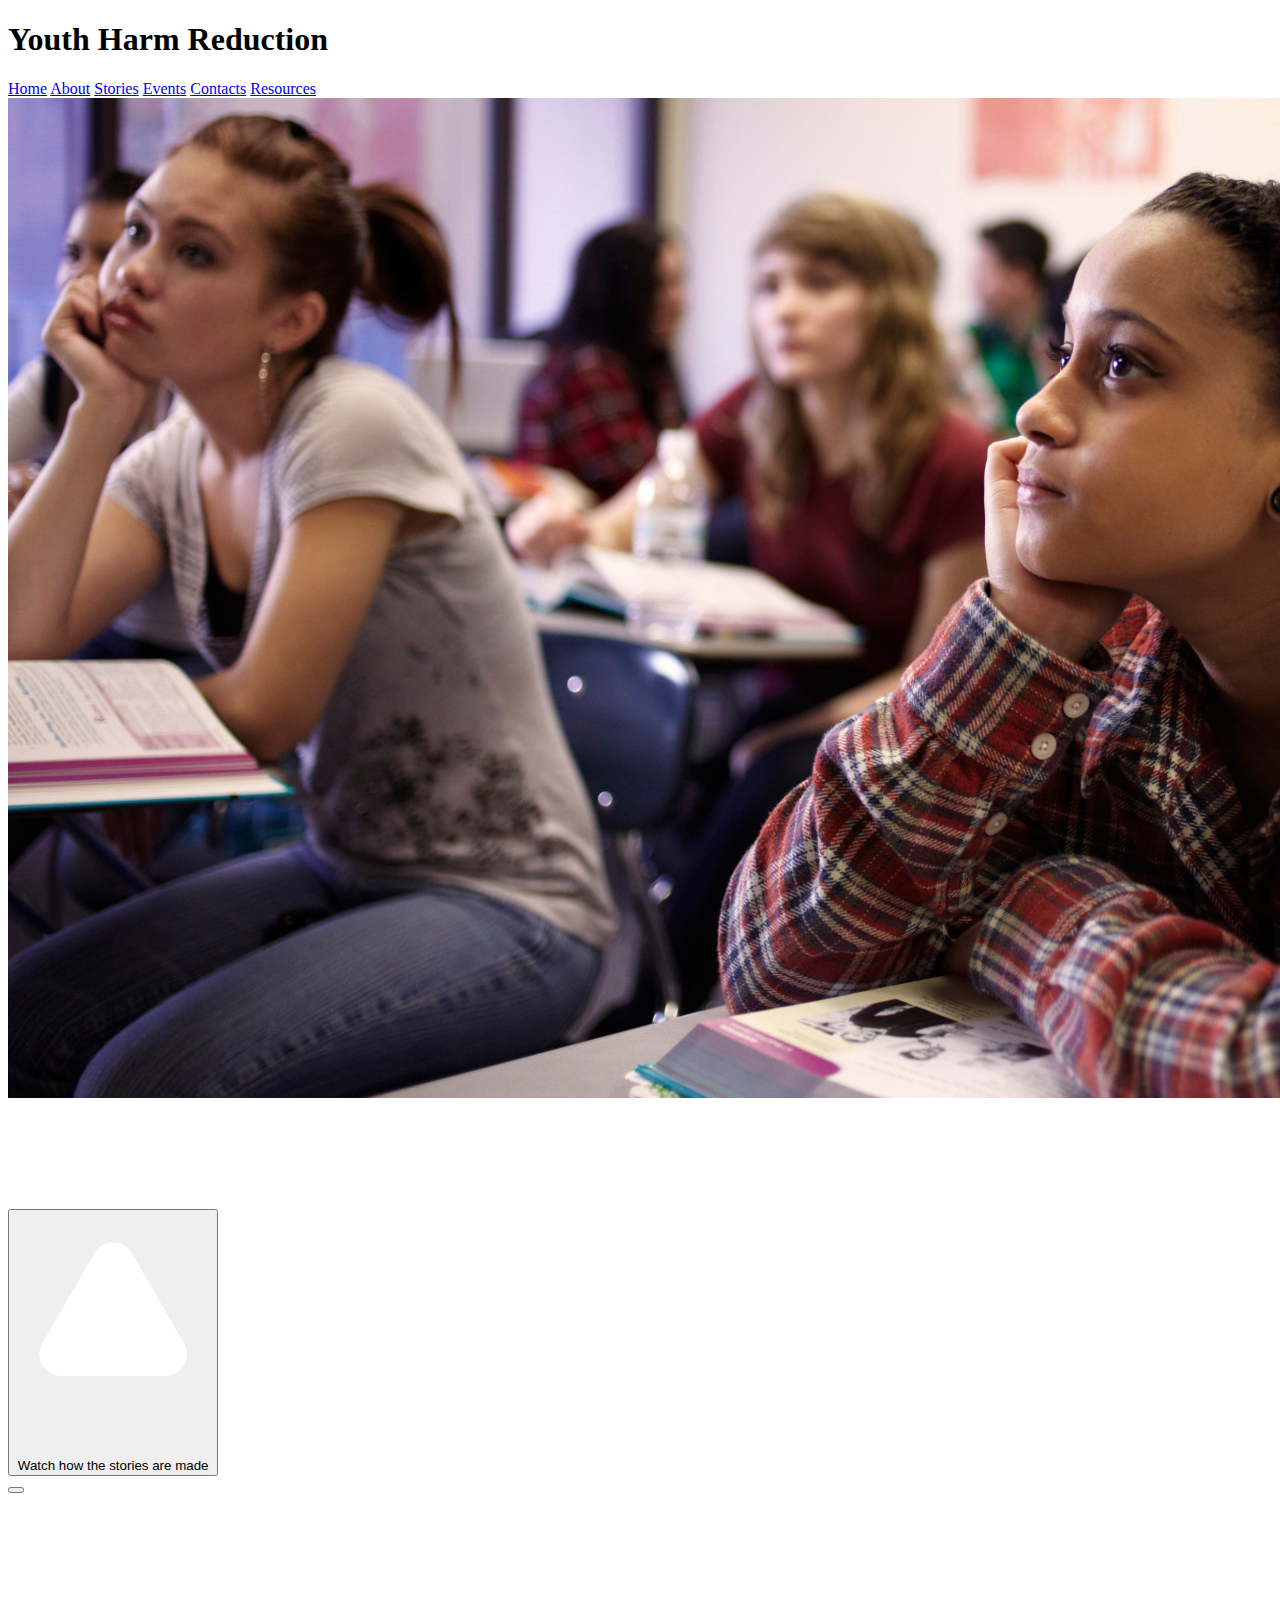
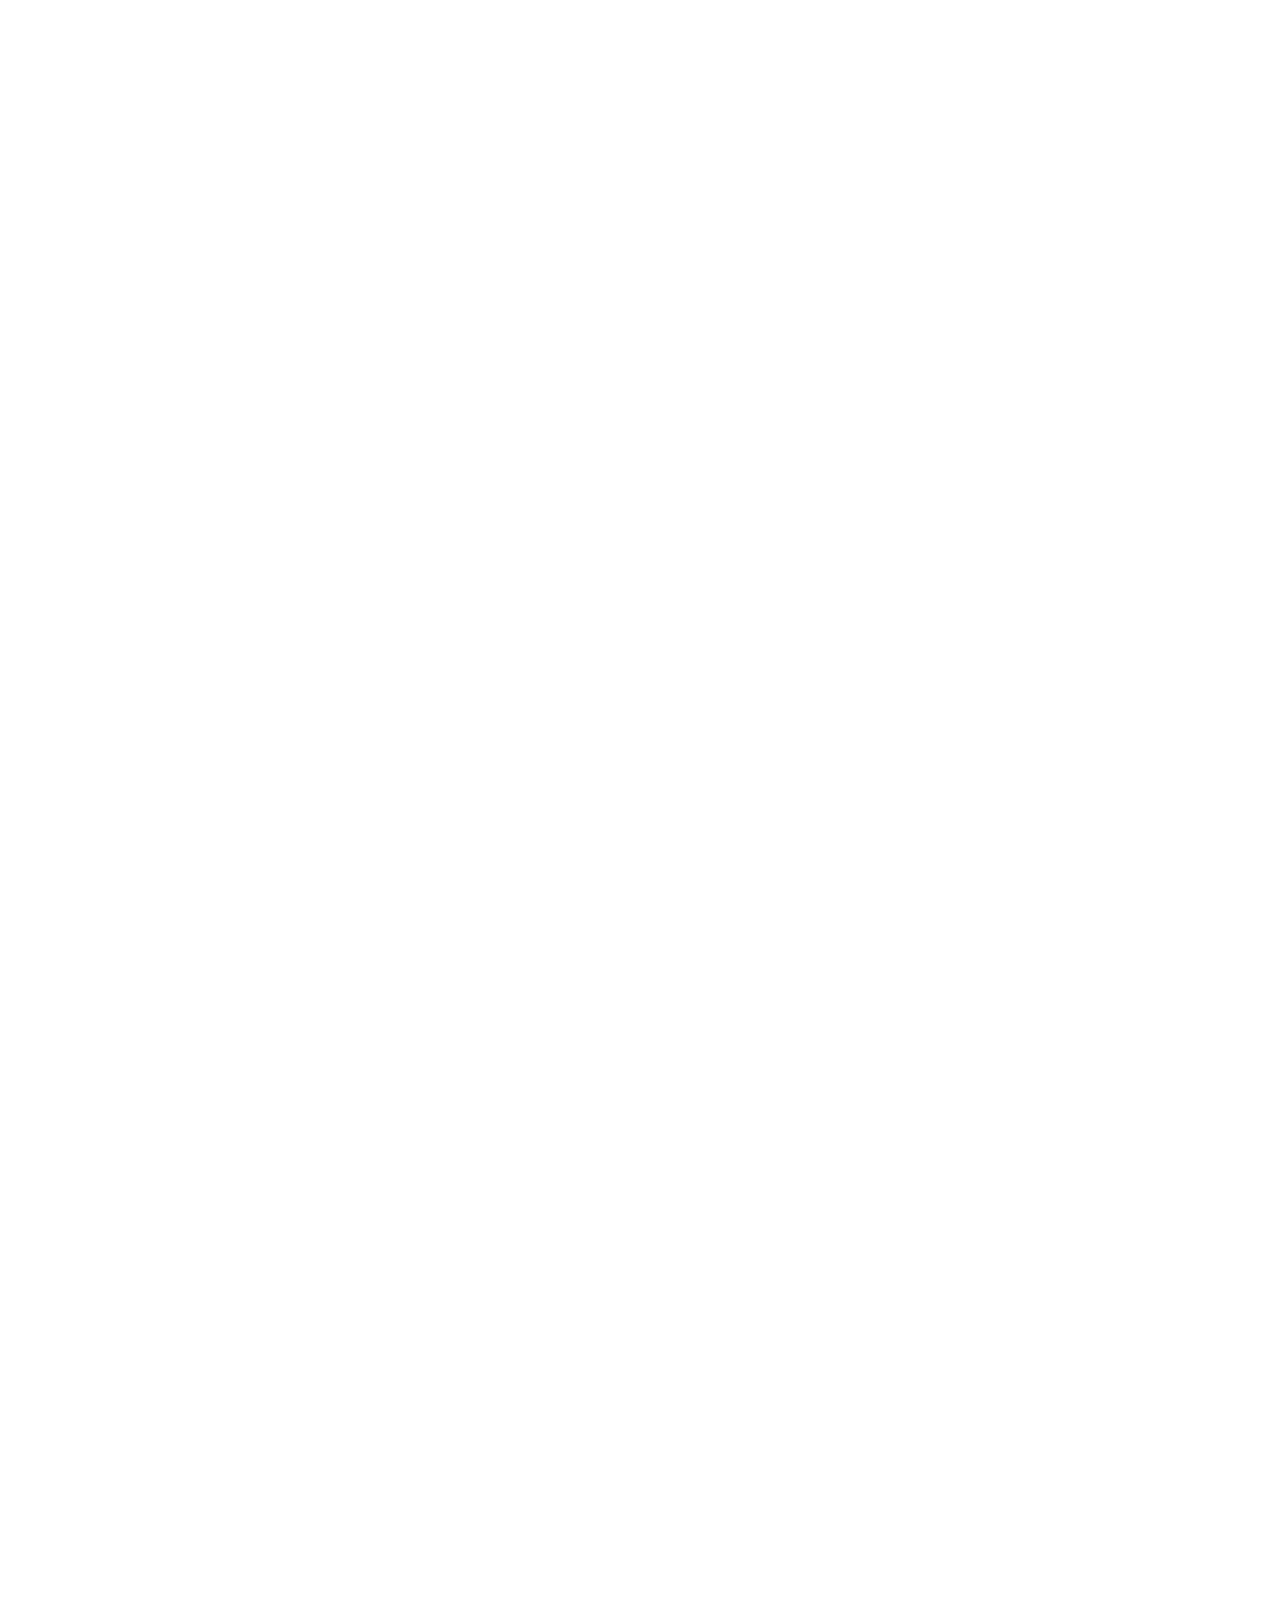
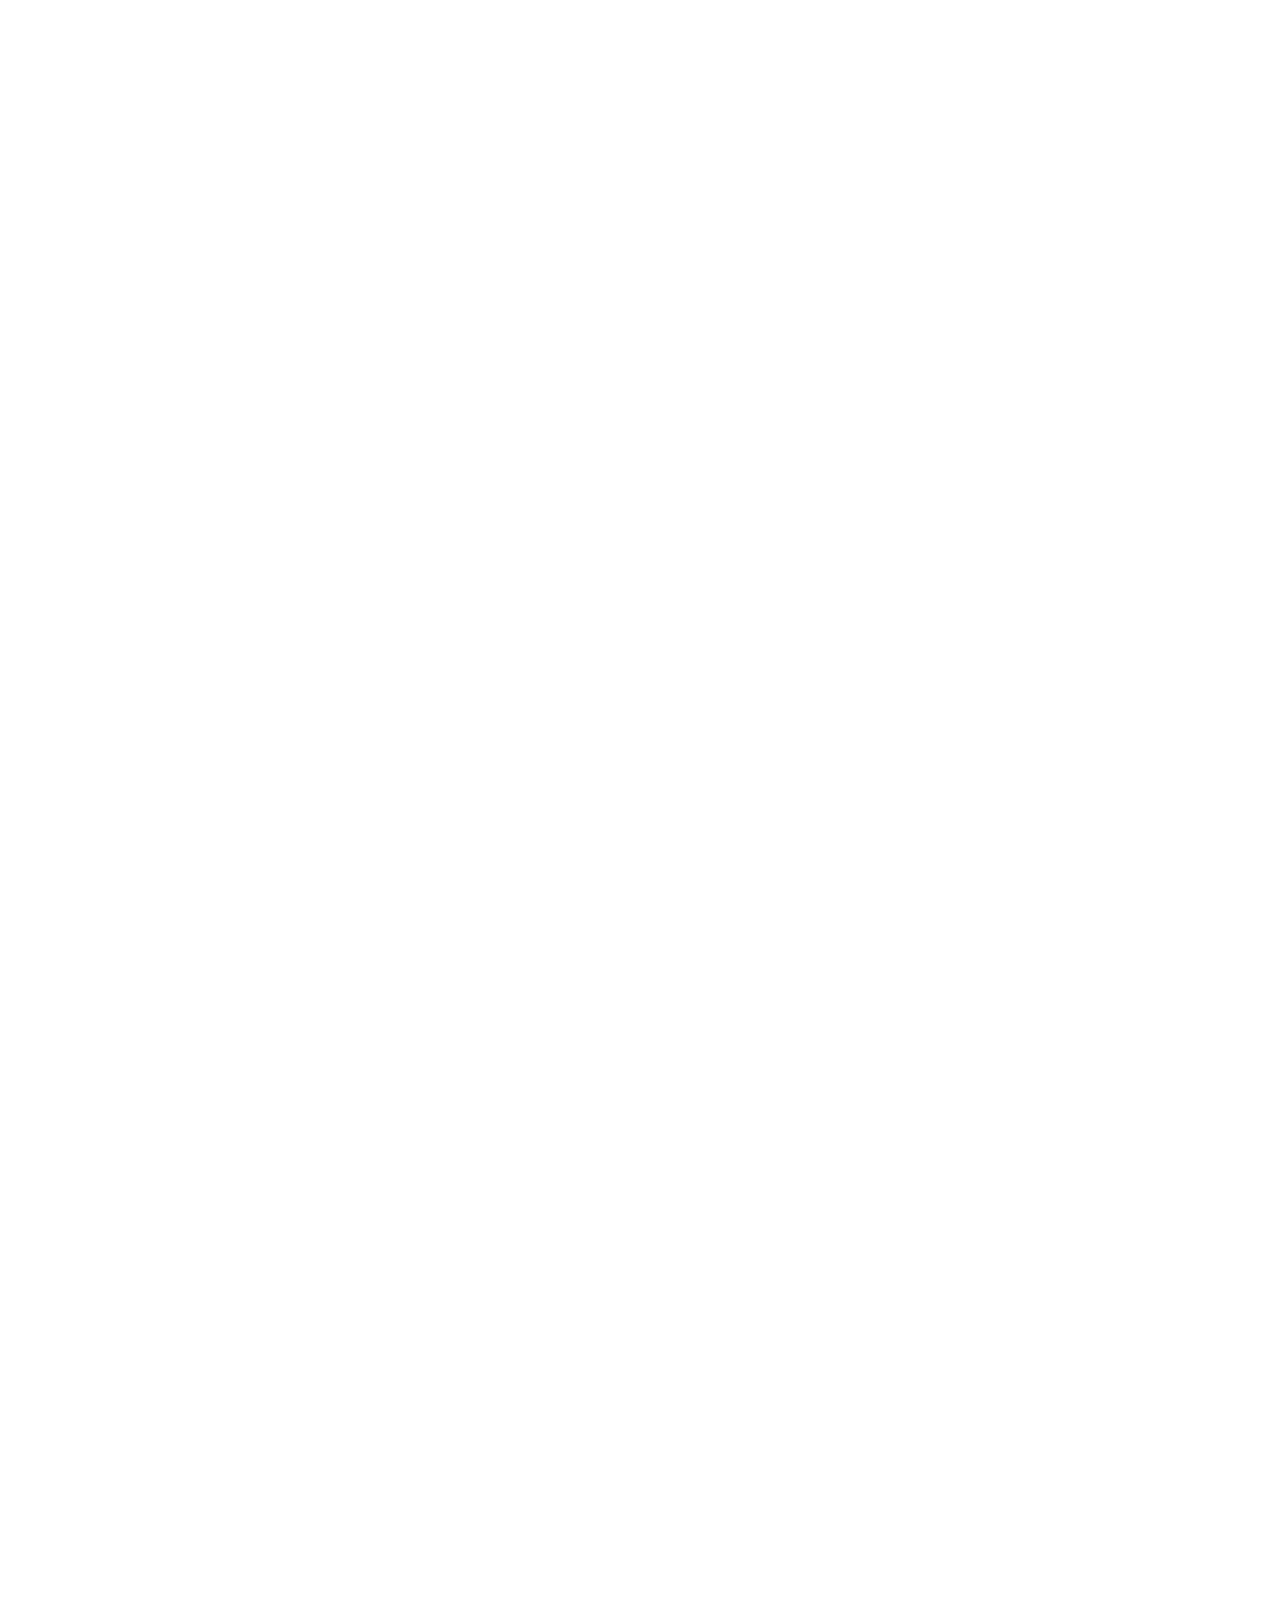
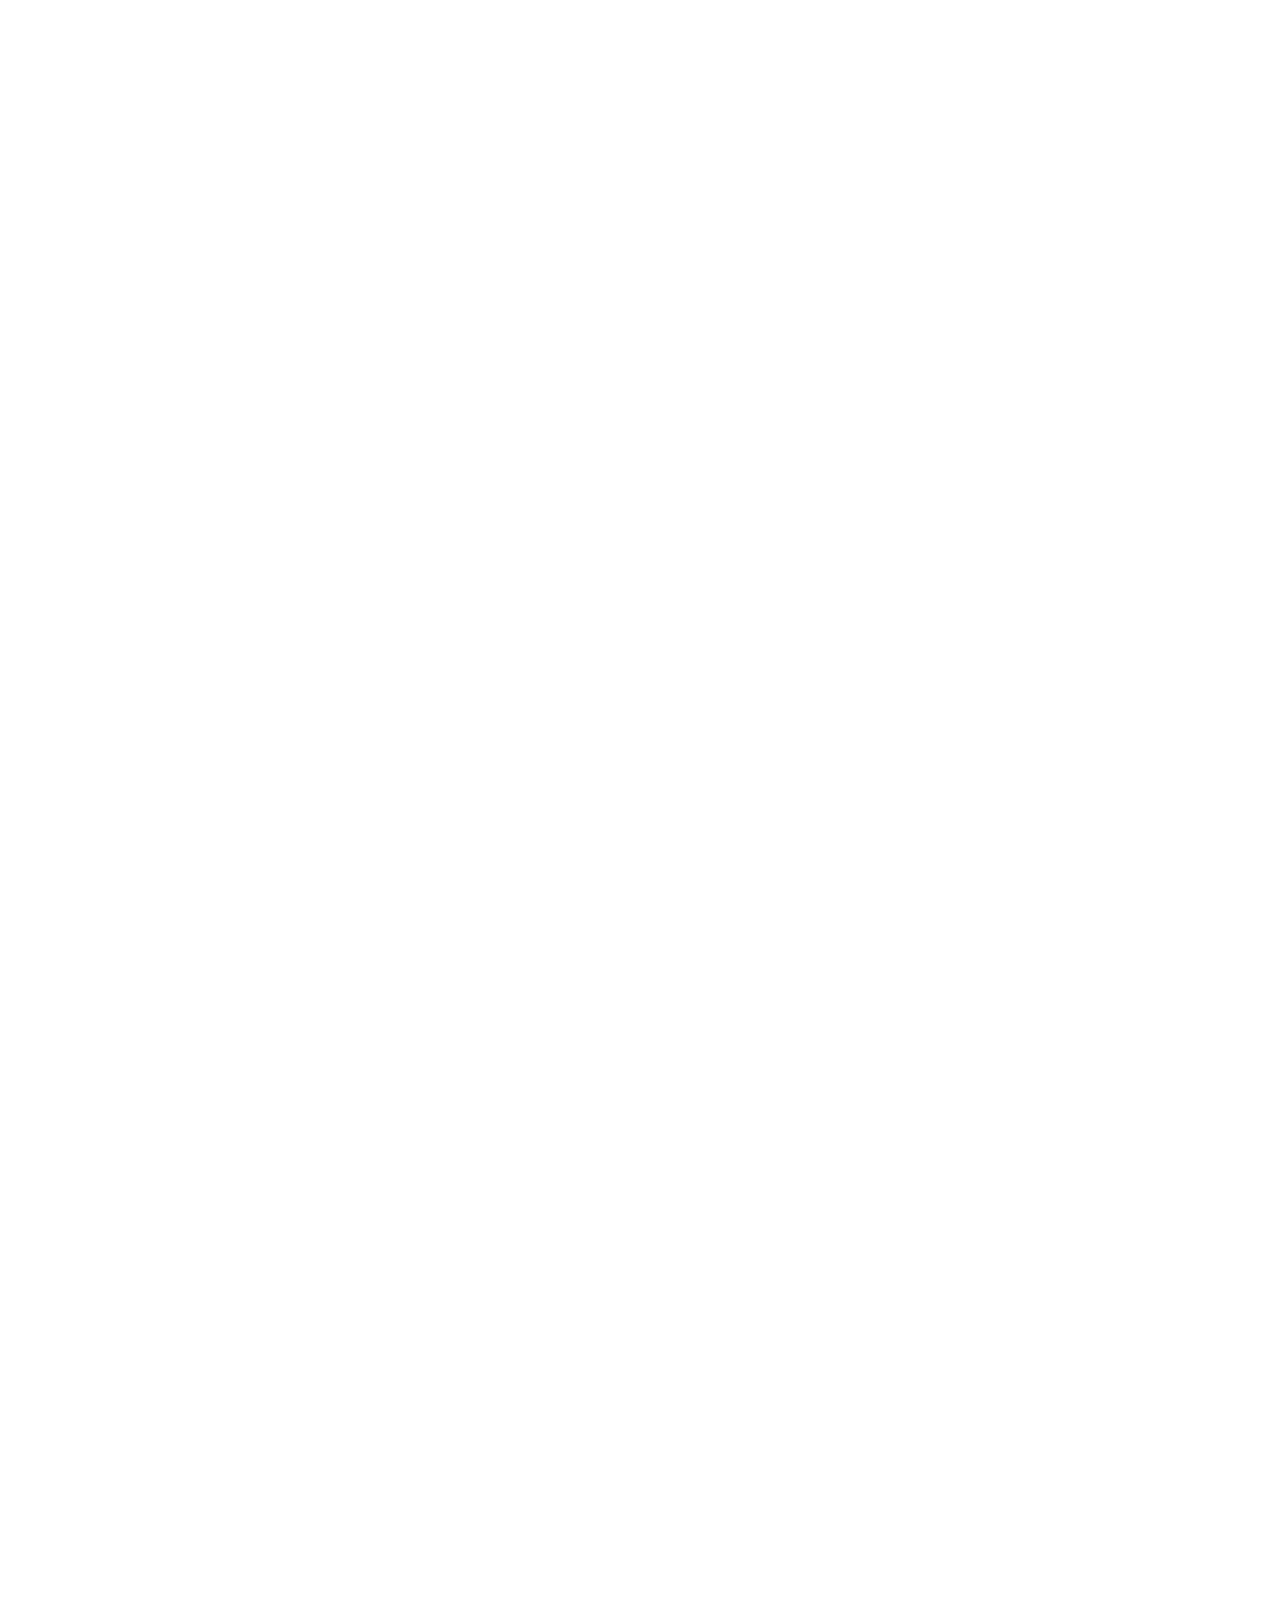
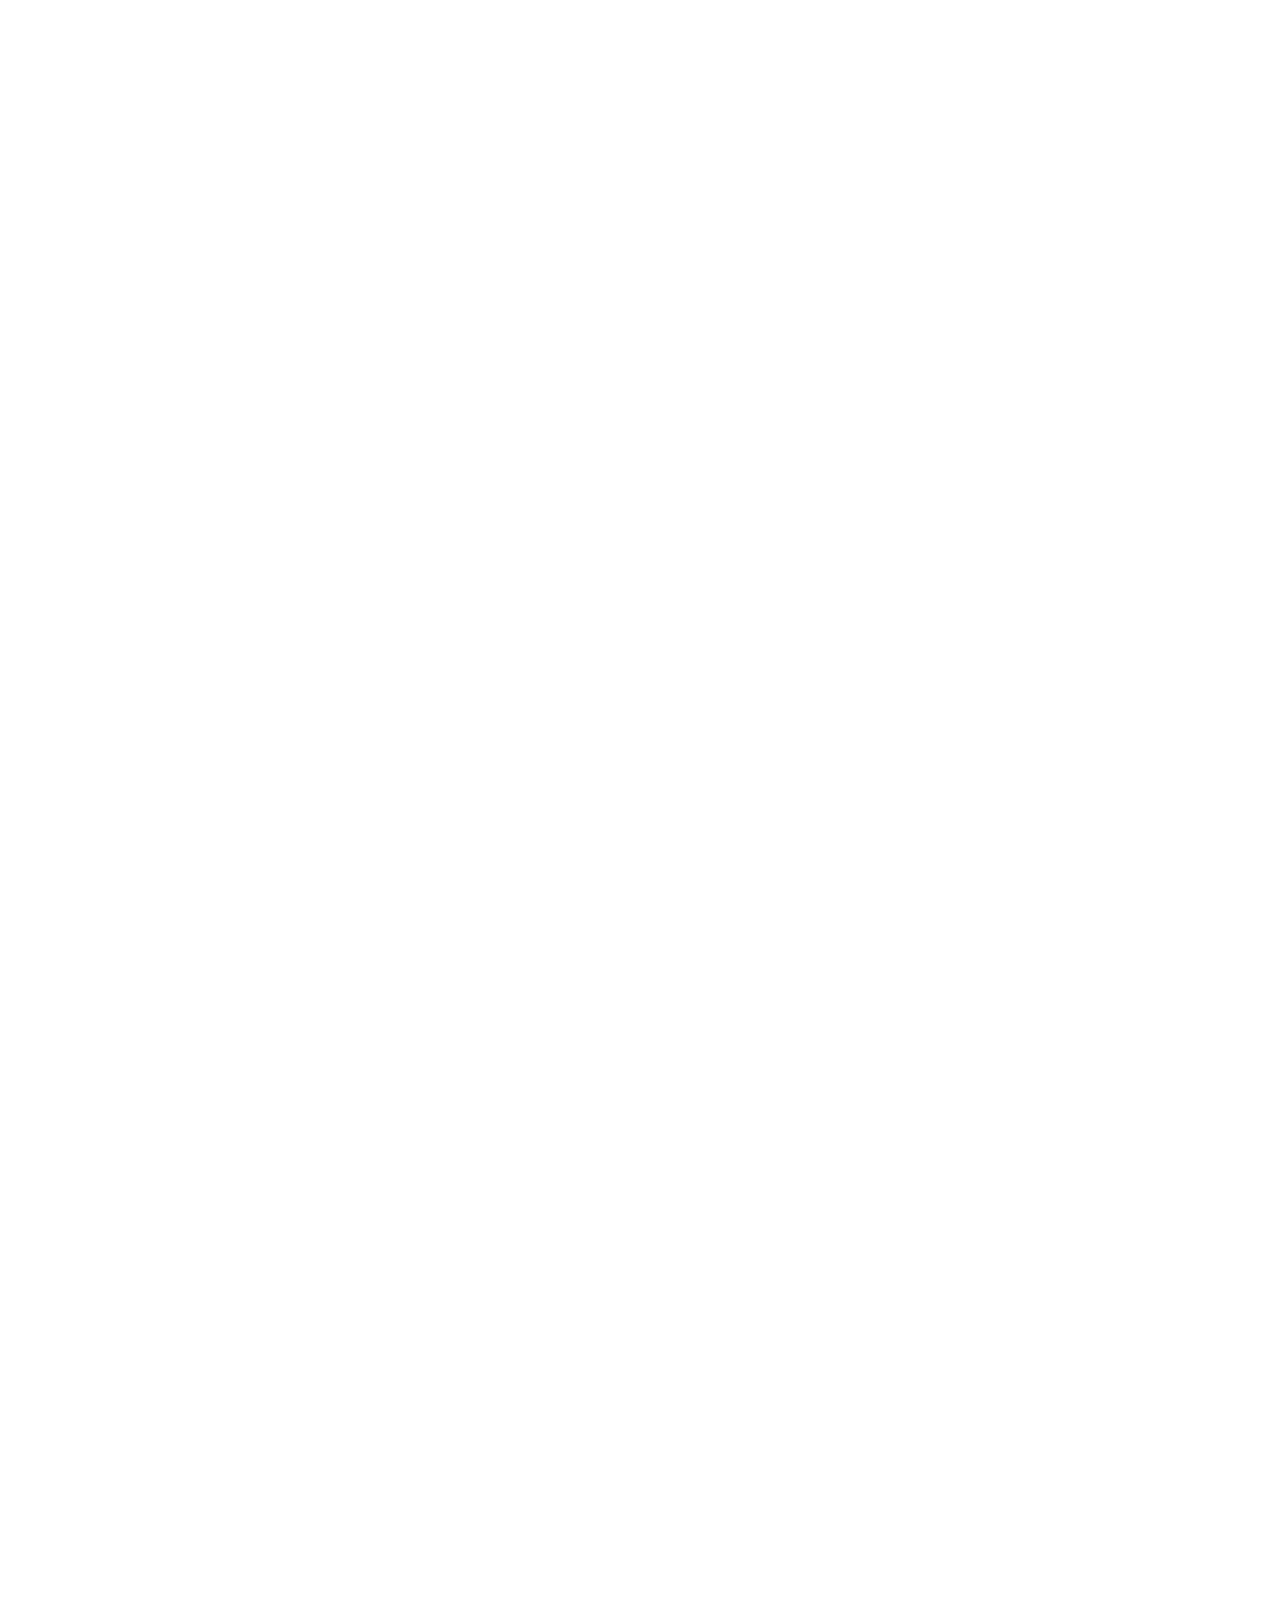
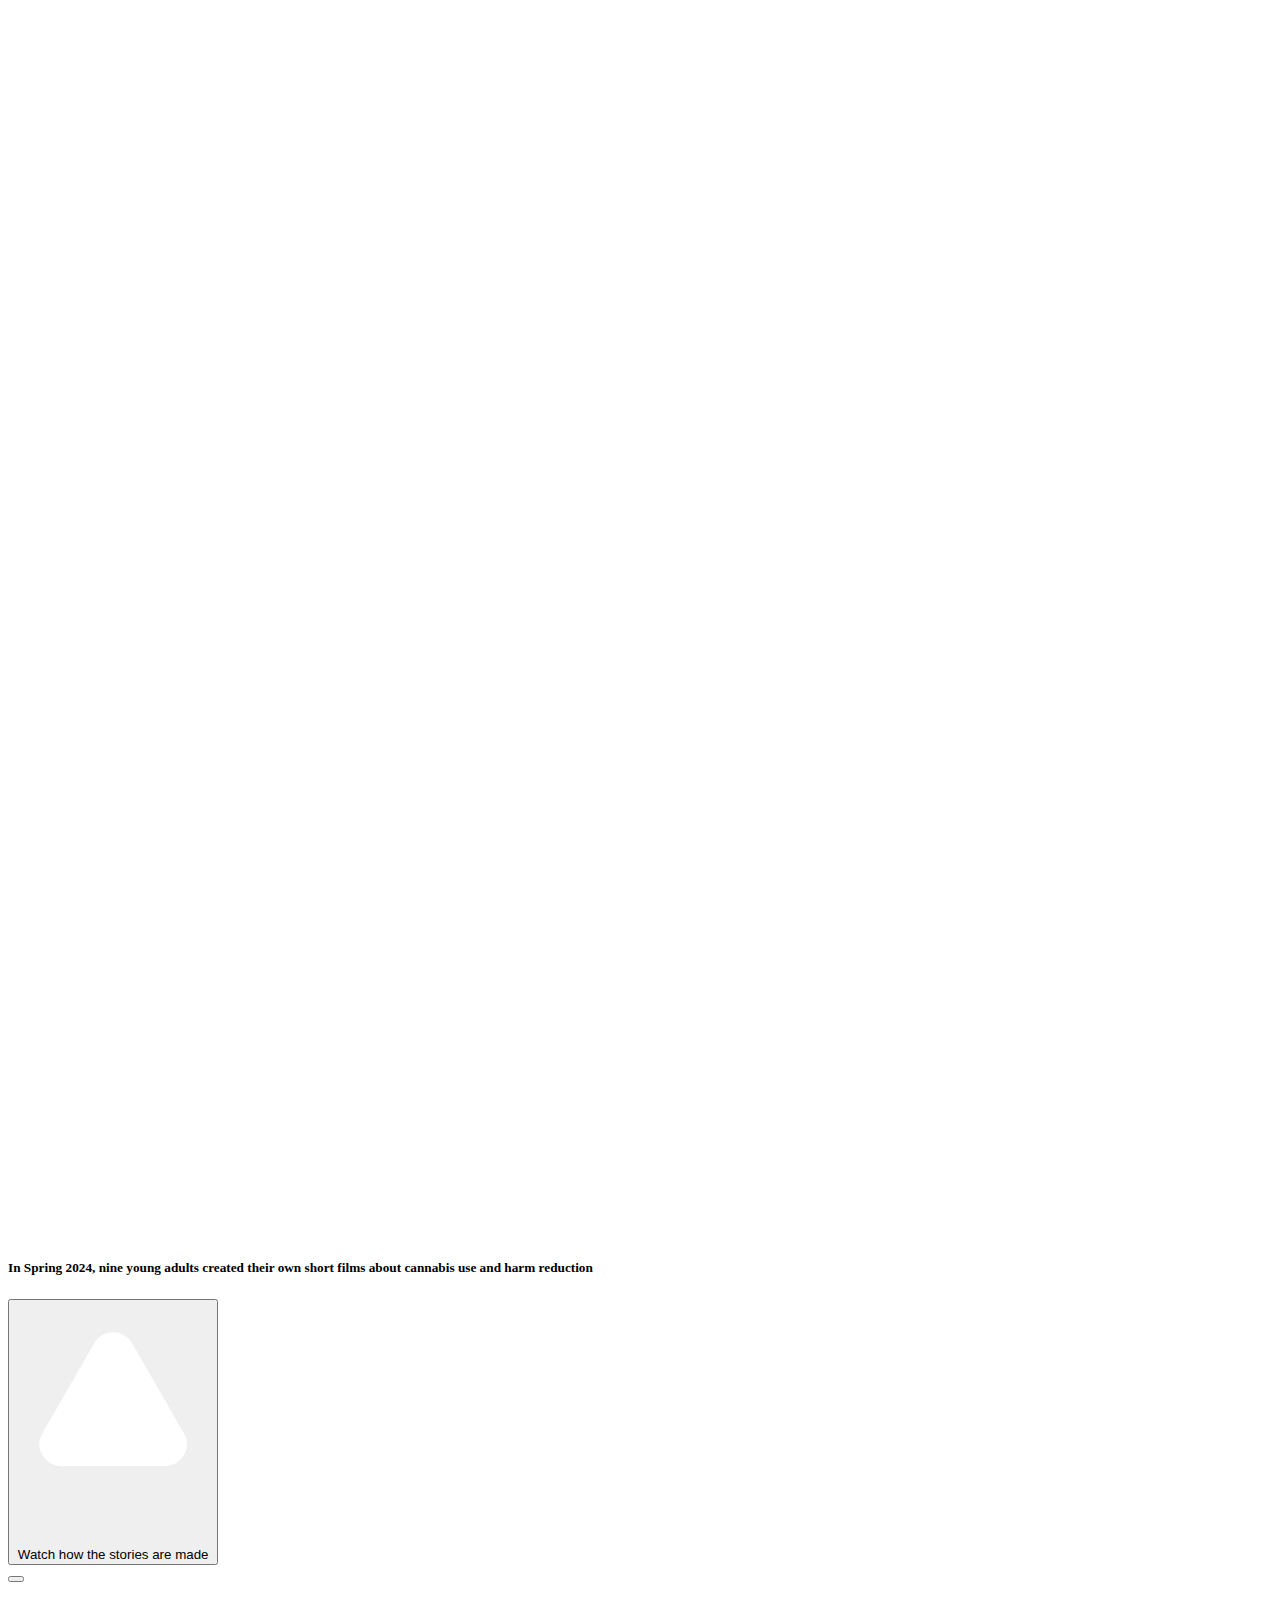
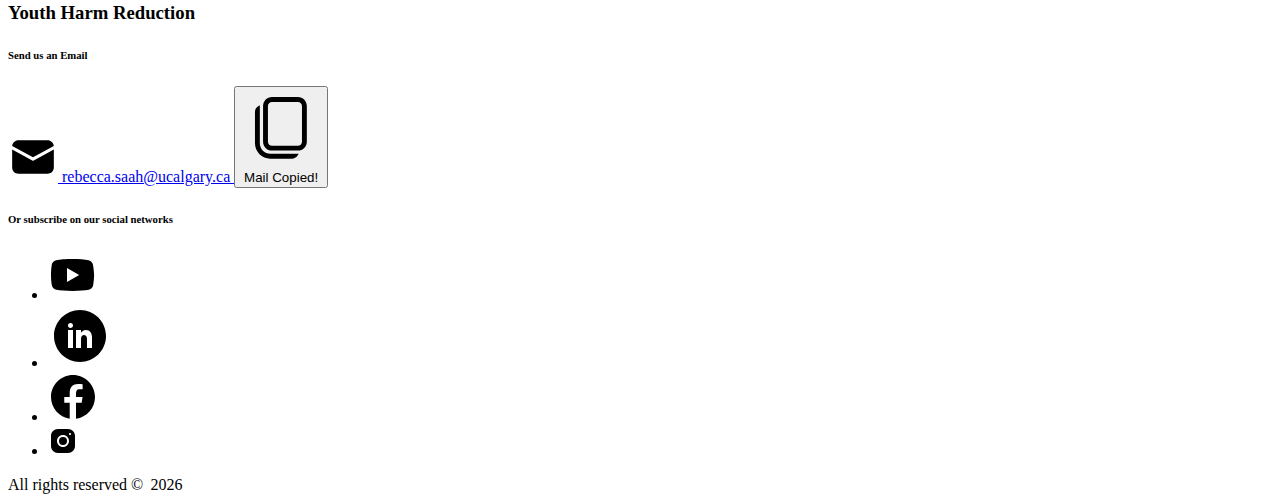
==== commit ef1e3734: "Story page markup" ====
--- a/index.html
+++ b/index.html
@@ -5,11 +5,11 @@
     <meta name="viewport" content="width=device-width, initial-scale=1.0">
     <title>Youth Harm Reduction Stories</title>
 
-    <link rel="shortcut icon" type="image/x-icon" href="./assets/media/images/utils/favicon.ico"/>
+    <link rel="shortcut icon" type="image/x-icon" href="/assets/media/images/utils/favicon.ico"/>
 
     <link rel="stylesheet" href="https://unpkg.com/aos@2.3.1/dist/aos.css" >
     <link rel="stylesheet" href="https://cdn.jsdelivr.net/npm/swiper@11/swiper-bundle.min.css"/>
-    <link rel="stylesheet" href="./assets/css/all.min.css"/>
+    <link rel="stylesheet" href="/assets/css/all.min.css"/>
 
 </head>
 <body>
@@ -35,7 +35,7 @@
             <a href="#stories" class="nav-link anchor-scroll">Stories</a>
             <a href="#events" class="nav-link anchor-scroll">Events</a>
             <a href="#footer" class="nav-link anchor-scroll">Contacts</a>
-            <a href="./pages/resources.html" target="_blank" class="nav-link nav-external">Resources</a>
+            <a href="/pages/resources.html" class="nav-link nav-external">Resources</a>
           </nav>
         </div>
   
@@ -45,8 +45,8 @@
 
     <header id="intro-section" class="header-section active-trigger">
 
-      <video id="intro-video" class="intro-video-box" preload="auto" poster="./assets/media/intro-poster.jpg" loop>
-        <source src="./assets/media/videos/Intro-Video.mp4" type="video/mp4">
+      <video id="intro-video" class="intro-video-box" preload="auto" poster="/assets/media/intro-poster.jpg" loop>
+        <source src="/assets/media/videos/Intro-Video.mp4" type="video/mp4">
         Your browser does not support the video tag. 
       </video>
 
@@ -55,7 +55,14 @@
         <div class="overlay-content">
             <h2 class="intro-heading" data-aos="zoom-in" data-aos-duration="1500">Young Adult Digital Storytelling</h2>
             <h3 class="intro-subheading" data-aos="zoom-in" data-aos-duration="1500">Cannabis Harm Reduction Project</h3>
-            <button id="intro-play" class="intro-play-btn" type="button"></button>
+            <!-- <button  class="intro-play-btn" type="button"></button> -->
+
+            <button type="button" id="intro-play" class="primary-btn with-l-ico watch-intro">
+              <span class="btn-ico-left">
+                <svg xmlns:rdf="http://www.w3.org/1999/02/22-rdf-syntax-ns#" xmlns:svg="http://www.w3.org/2000/svg" xmlns="http://www.w3.org/2000/svg" viewBox="0 0 16.933333 21.1666675" version="1.1" x="0px" y="0px"><g transform="translate(0,-280.06665)"><path style="opacity:1;fill:#FFFFFF;fill-opacity:1;fill-rule:nonzero;stroke:none;stroke-width:0.08356888;stroke-linecap:round;stroke-linejoin:round;stroke-miterlimit:4;stroke-dasharray:none;stroke-dashoffset:0;stroke-opacity:1;paint-order:fill markers stroke" d="m 8.4666477,282.71249 a 1.9071424,1.9071424 0 0 0 -1.5724381,0.82819 l -4.6707064,8.08985 a 1.9071424,1.9071424 0 0 0 0,1.6e-4 1.9071424,1.9071424 0 0 0 0.06893,1.77582 1.9071424,1.9071424 0 0 0 1.5235488,0.94764 h 9.301165 a 1.9071424,1.9071424 0 0 0 1.523711,-0.94764 1.9071424,1.9071424 0 0 0 0.06893,-1.77598 l -4.660603,-8.07242 a 1.9071424,1.9071424 0 0 0 -1.5825415,-0.84562 z"/></g></svg>
+              </span>
+               Watch how the stories are made
+            </button>
         </div>
 
         <button id="scroll-down" class="scroll-down-btn"></button>
@@ -111,12 +118,12 @@
               <div class="swiper-wrapper">
                 <div class="swiper-slide">
                   <div class="story-img-box">
-                    <img src="./assets/media/images/photos/Stories/1.jpg" alt="Story" class="story-card-img">
+                    <img src="/assets/media/images/photos/Stories/1.jpg" alt="Story" class="story-card-img">
                   </div>
                   <div class="story-content-box">
                     <h6 class="story-name">John</h6>
                     <p class="story-text">Lorem ipsum dolor sit amet consectetur adipisicing elit. Lorem ipsum dolor sit amet</p>
-                    <a href="./pages/story.html" class="story-link">
+                    <a href="/pages/stories/story.html" class="story-link">
                       Watch story
                       <svg xmlns="http://www.w3.org/2000/svg" viewBox="0 0 24 24"><g><path d="M18.707,12.707l-3,3a1,1,0,0,1-1.414-1.414L15.586,13H6a1,1,0,0,1,0-2h9.586L14.293,9.707a1,1,0,0,1,1.414-1.414l3,3A1,1,0,0,1,18.707,12.707Z"/></g></svg>
                     </a>
@@ -125,12 +132,12 @@
                 </div>
                 <div class="swiper-slide">
                   <div class="story-img-box">
-                    <img src="./assets/media/images/photos/Stories/2.jpg" alt="Story" class="story-card-img">
+                    <img src="/assets/media/images/photos/Stories/2.jpg" alt="Story" class="story-card-img">
                   </div>
                   <div class="story-content-box">
                     <h6 class="story-name">Kym</h6>
                     <p class="story-text">Lorem ipsum dolor sit amet consectetur adipisicing elit. Lorem ipsum dolor sit amet</p>
-                    <a href="./pages/story.html" class="story-link">
+                    <a href="/pages/stories/story.html" class="story-link">
                       Watch story
                       <svg xmlns="http://www.w3.org/2000/svg" viewBox="0 0 24 24"><g><path d="M18.707,12.707l-3,3a1,1,0,0,1-1.414-1.414L15.586,13H6a1,1,0,0,1,0-2h9.586L14.293,9.707a1,1,0,0,1,1.414-1.414l3,3A1,1,0,0,1,18.707,12.707Z"/></g></svg>
                     </a>
@@ -139,12 +146,12 @@
                 </div>
                 <div class="swiper-slide">
                   <div class="story-img-box">
-                    <img src="./assets/media/images/photos/Stories/3.jpg" alt="Story" class="story-card-img">
+                    <img src="/assets/media/images/photos/Stories/3.jpg" alt="Story" class="story-card-img">
                   </div>
                   <div class="story-content-box">
                     <h6 class="story-name">Donna</h6>
                     <p class="story-text">Lorem ipsum dolor sit amet consectetur adipisicing elit. Lorem ipsum dolor sit amet</p>
-                    <a href="./pages/story.html" class="story-link">
+                    <a href="/pages/stories/story.html" class="story-link">
                       Watch story
                       <svg xmlns="http://www.w3.org/2000/svg" viewBox="0 0 24 24"><g><path d="M18.707,12.707l-3,3a1,1,0,0,1-1.414-1.414L15.586,13H6a1,1,0,0,1,0-2h9.586L14.293,9.707a1,1,0,0,1,1.414-1.414l3,3A1,1,0,0,1,18.707,12.707Z"/></g></svg>
                     </a>
@@ -153,12 +160,12 @@
                 </div>
                 <div class="swiper-slide">
                   <div class="story-img-box">
-                    <img src="./assets/media/images/photos/Stories/1.jpg" alt="Story" class="story-card-img">
+                    <img src="/assets/media/images/photos/Stories/1.jpg" alt="Story" class="story-card-img">
                   </div>
                   <div class="story-content-box">
                     <h6 class="story-name">John</h6>
                     <p class="story-text">Lorem ipsum dolor sit amet consectetur adipisicing elit. Lorem ipsum dolor sit amet</p>
-                    <a href="./pages/story.html" class="story-link">
+                    <a href="/pages/stories/story.html" class="story-link">
                       Watch story
                       <svg xmlns="http://www.w3.org/2000/svg" viewBox="0 0 24 24"><g><path d="M18.707,12.707l-3,3a1,1,0,0,1-1.414-1.414L15.586,13H6a1,1,0,0,1,0-2h9.586L14.293,9.707a1,1,0,0,1,1.414-1.414l3,3A1,1,0,0,1,18.707,12.707Z"/></g></svg>
                     </a>
@@ -167,12 +174,12 @@
                 </div>
                 <div class="swiper-slide">
                   <div class="story-img-box">
-                    <img src="./assets/media/images/photos/Stories/2.jpg" alt="Story" class="story-card-img">
+                    <img src="/assets/media/images/photos/Stories/2.jpg" alt="Story" class="story-card-img">
                   </div>
                   <div class="story-content-box">
                     <h6 class="story-name">John</h6>
                     <p class="story-text">Lorem ipsum dolor sit amet consectetur adipisicing elit. Lorem ipsum dolor sit amet</p>
-                    <a href="./pages/story.html" class="story-link">
+                    <a href="/pages/stories/story.html" class="story-link">
                       Watch story
                       <svg xmlns="http://www.w3.org/2000/svg" viewBox="0 0 24 24"><g><path d="M18.707,12.707l-3,3a1,1,0,0,1-1.414-1.414L15.586,13H6a1,1,0,0,1,0-2h9.586L14.293,9.707a1,1,0,0,1,1.414-1.414l3,3A1,1,0,0,1,18.707,12.707Z"/></g></svg>
                     </a>
@@ -203,7 +210,7 @@
                   <div class="event-tag tag-option-2">Online</div>
                 </div>
                 <div class="event-thumb-box">
-                  <img src="./assets/media/intro-poster.jpg" alt="Event" class="event-img">
+                  <img src="/assets/media/intro-poster.jpg" alt="Event" class="event-img">
                 </div>
                 <div class="event-content-box">
                   <h6 class="event-header">European Behavioural Pharmacology Society</h6>
@@ -221,7 +228,7 @@
                   <div class="event-tag tag-option-1">In Person</div>
                 </div>
                 <div class="event-thumb-box">
-                  <img src="./assets/media/intro-poster.jpg" alt="Event" class="event-img">
+                  <img src="/assets/media/intro-poster.jpg" alt="Event" class="event-img">
                 </div>
                 <div class="event-content-box">
                   <h6 class="event-header">Kitchen Table Night</h6>
@@ -239,7 +246,7 @@
                   <div class="event-tag tag-option-1">In Person</div>
                 </div>
                 <div class="event-thumb-box">
-                  <img src="./assets/media/intro-poster.jpg" alt="Event" class="event-img">
+                  <img src="/assets/media/intro-poster.jpg" alt="Event" class="event-img">
                 </div>
                 <div class="event-content-box">
                   <h6 class="event-header">Science in the Cinema</h6>
@@ -257,7 +264,7 @@
                   <div class="event-tag tag-option-1">In Person</div>
                 </div>
                 <div class="event-thumb-box">
-                  <img src="./assets/media/intro-poster.jpg" alt="Event" class="event-img">
+                  <img src="/assets/media/intro-poster.jpg" alt="Event" class="event-img">
                 </div>
                 <div class="event-content-box">
                   <h6 class="event-header">Manitoba Harm Reduction Network</h6>
@@ -275,7 +282,7 @@
                   <div class="event-tag tag-option-2">Online</div>
                 </div>
                 <div class="event-thumb-box">
-                  <img src="./assets/media/intro-poster.jpg" alt="Event" class="event-img">
+                  <img src="/assets/media/intro-poster.jpg" alt="Event" class="event-img">
                 </div>
                 <div class="event-content-box">
                   <h6 class="event-header">Science in the Cinema</h6>
@@ -387,9 +394,10 @@
     </footer>
 
 
-    <script src="./assets/js/utils/jquery-3.7.1.min.js"></script>
+    <script src="/assets/js/utils/jquery-3.7.1.min.js"></script>
     <script src="https://unpkg.com/aos@2.3.1/dist/aos.js"></script>
     <script src="https://cdn.jsdelivr.net/npm/swiper@11/swiper-bundle.min.js"></script>
-    <script src="./assets/js/main.js"></script>
+    <script src="/assets/js/utils/plugins-setup.js"></script>
+    <script src="/assets/js/main.js"></script>
 </body>
 </html>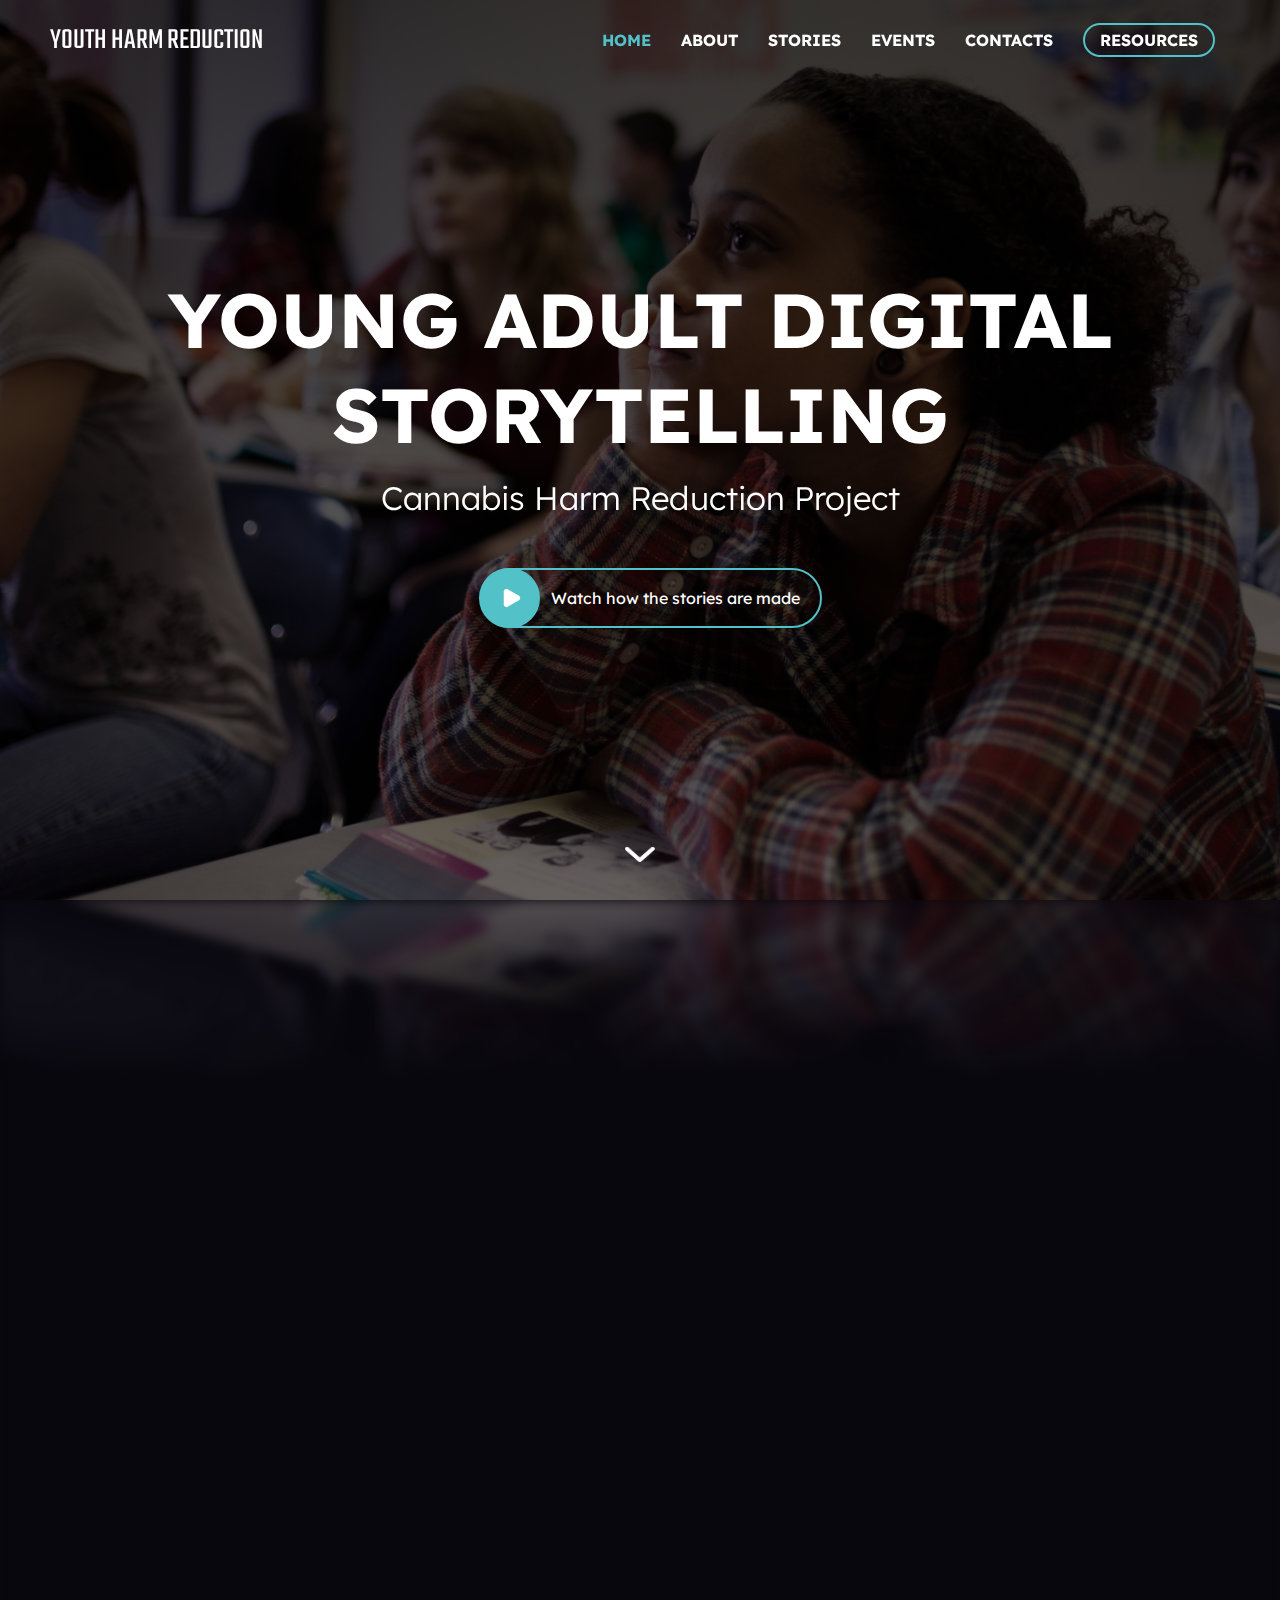
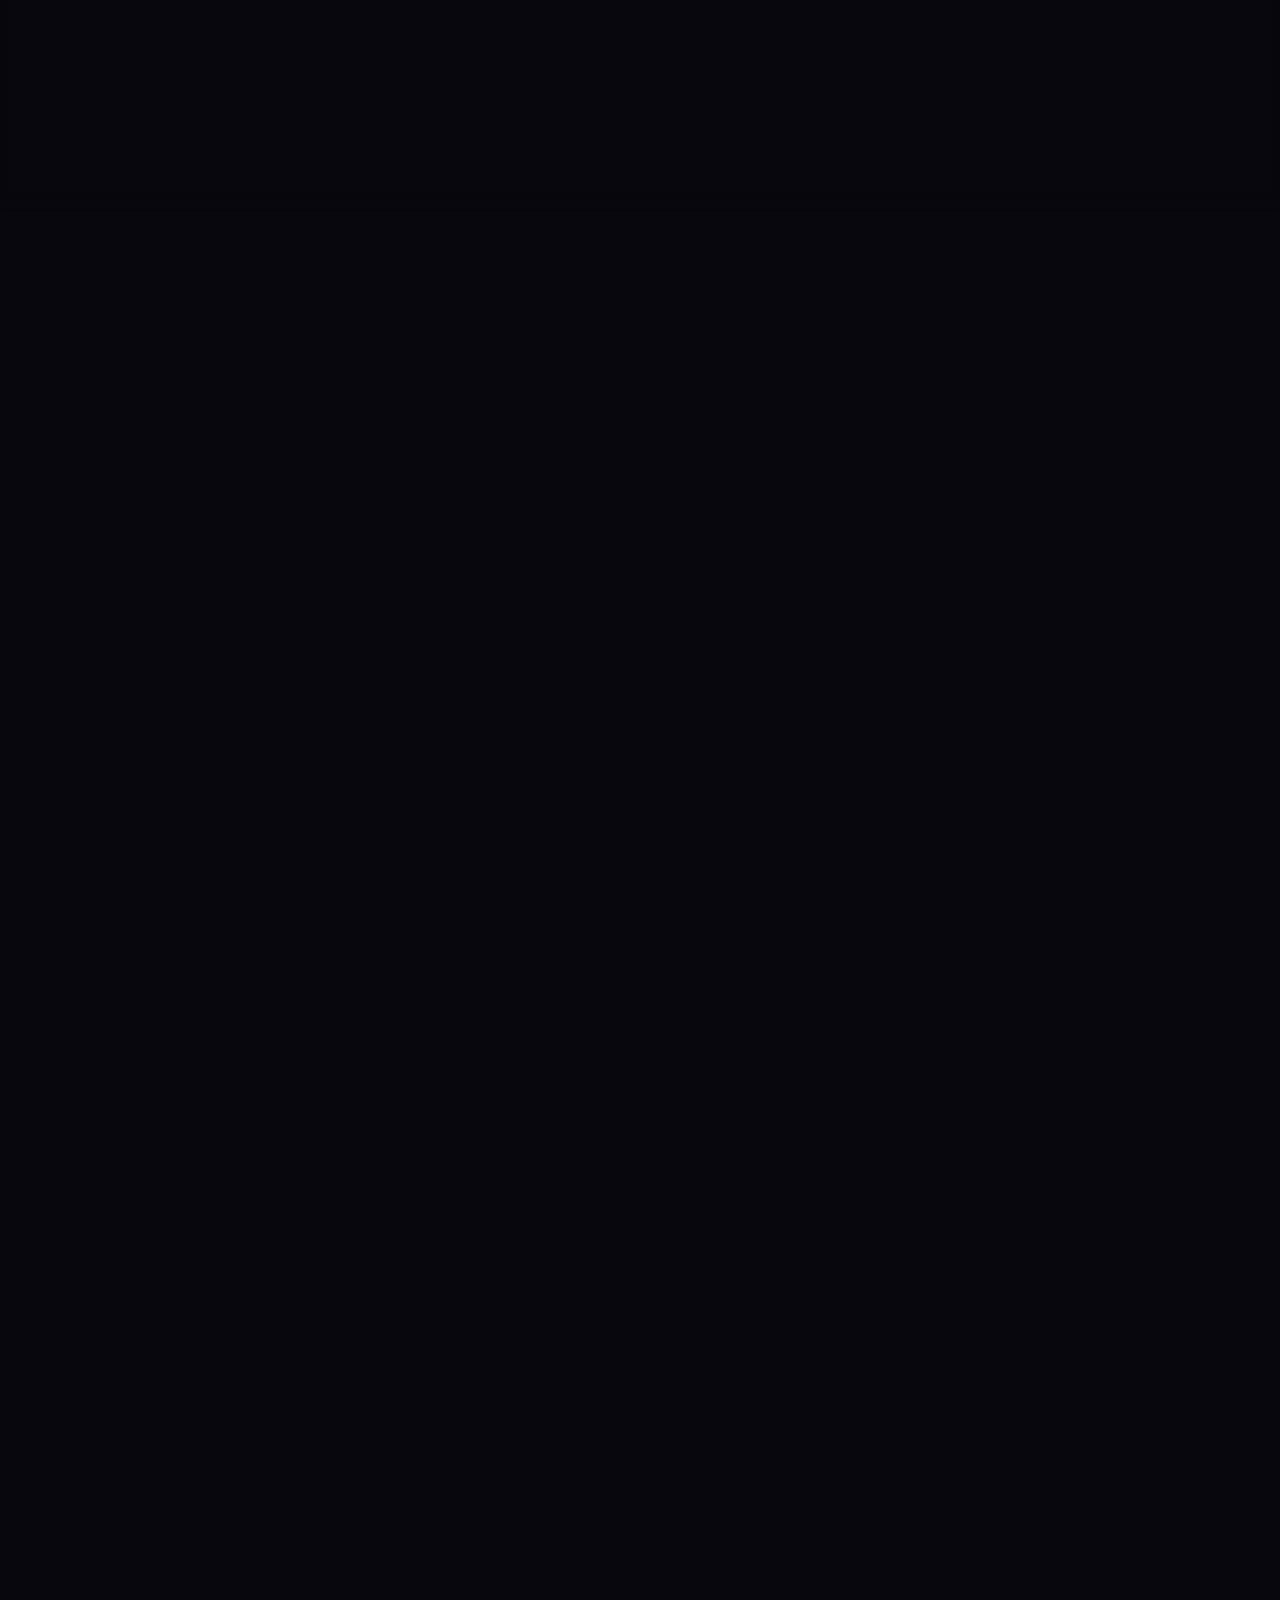
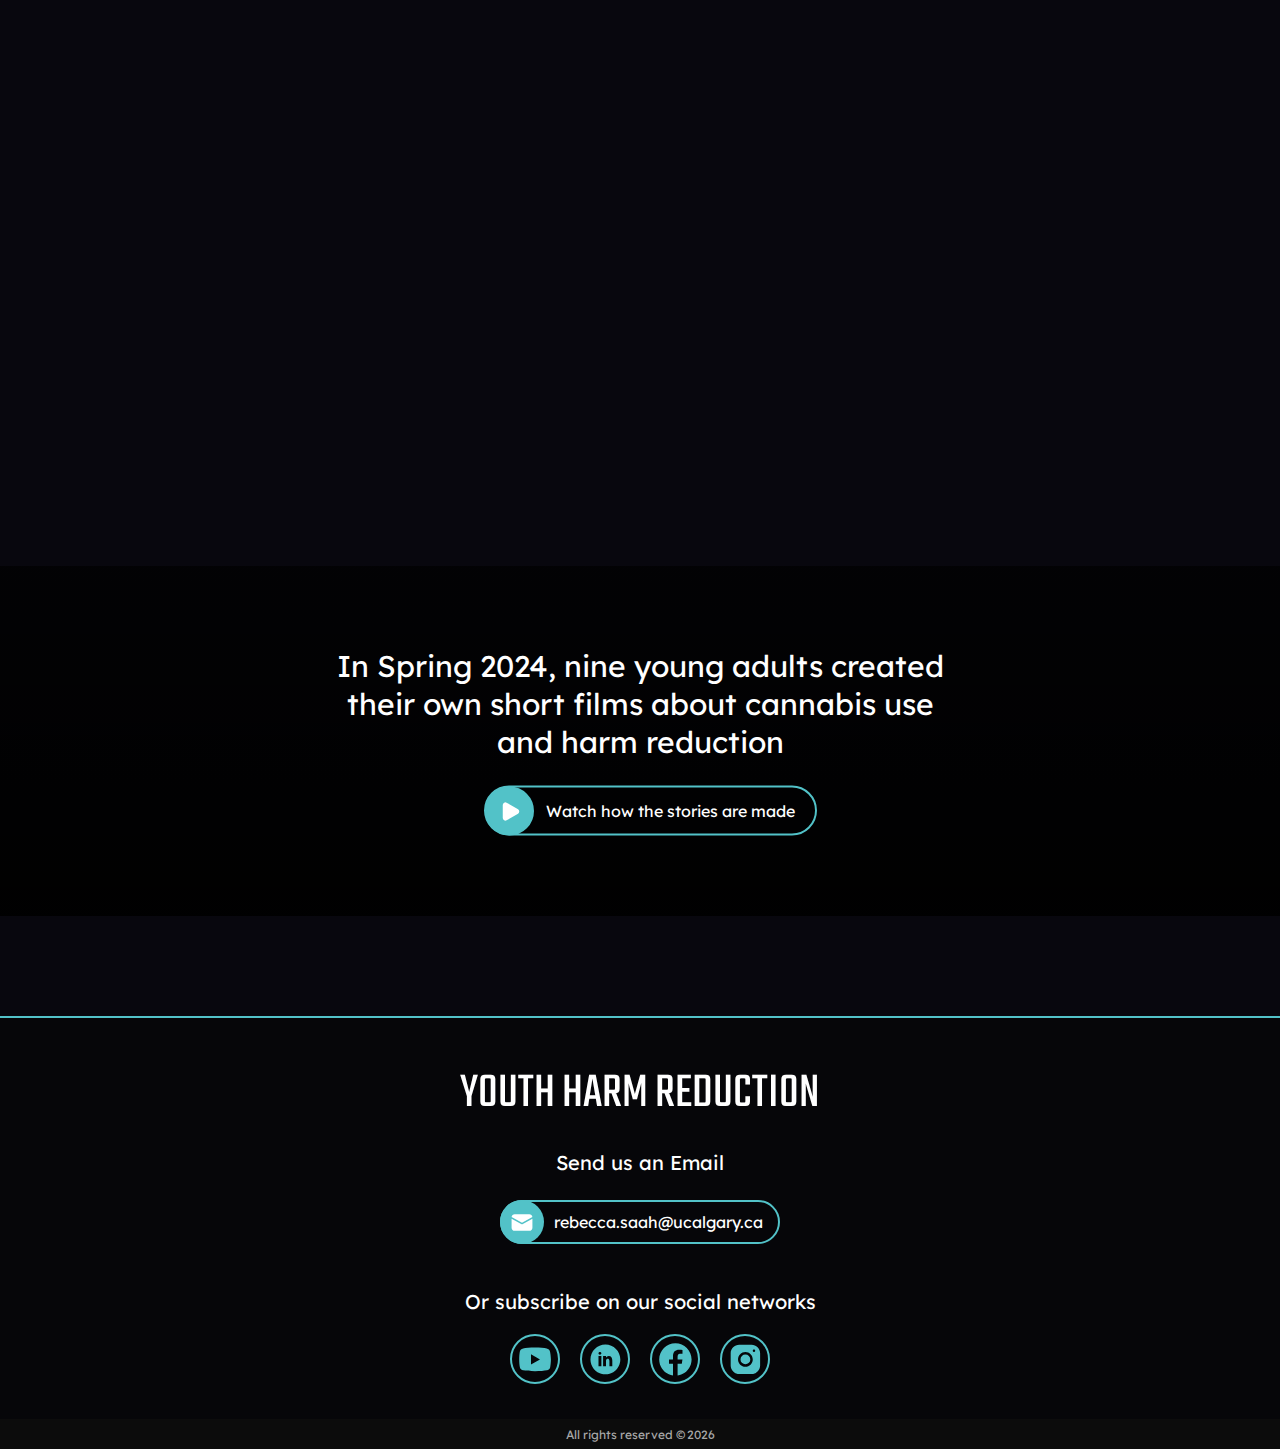
==== commit 93af2717: "Pages source update" ====
--- a/index.html
+++ b/index.html
@@ -5,11 +5,11 @@
     <meta name="viewport" content="width=device-width, initial-scale=1.0">
     <title>Youth Harm Reduction Stories</title>
 
-    <link rel="shortcut icon" type="image/x-icon" href="/assets/media/images/utils/favicon.ico"/>
+    <link rel="shortcut icon" type="image/x-icon" href="./assets/media/images/utils/favicon.ico"./>
 
     <link rel="stylesheet" href="https://unpkg.com/aos@2.3.1/dist/aos.css" >
-    <link rel="stylesheet" href="https://cdn.jsdelivr.net/npm/swiper@11/swiper-bundle.min.css"/>
-    <link rel="stylesheet" href="/assets/css/all.min.css"/>
+    <link rel="stylesheet" href="https://cdn.jsdelivr.net/npm/swiper@11/swiper-bundle.min.css"./>
+    <link rel="stylesheet" href="./assets/css/all.min.css"./>
 
 </head>
 <body>
@@ -35,7 +35,7 @@
             <a href="#stories" class="nav-link anchor-scroll">Stories</a>
             <a href="#events" class="nav-link anchor-scroll">Events</a>
             <a href="#footer" class="nav-link anchor-scroll">Contacts</a>
-            <a href="/pages/resources.html" class="nav-link nav-external">Resources</a>
+            <a href="./pages/resources.html" class="nav-link nav-external">Resources</a>
           </nav>
         </div>
   
@@ -45,8 +45,8 @@
 
     <header id="intro-section" class="header-section active-trigger">
 
-      <video id="intro-video" class="intro-video-box" preload="auto" poster="/assets/media/intro-poster.jpg" loop>
-        <source src="/assets/media/videos/Intro-Video.mp4" type="video/mp4">
+      <video id="intro-video" class="intro-video-box" preload="auto" poster="./assets/media/intro-poster.jpg" loop>
+        <source src="./assets/media/videos/Intro-Video.mp4" type="video/mp4">
         Your browser does not support the video tag. 
       </video>
 
@@ -59,7 +59,7 @@
 
             <button type="button" id="intro-play" class="primary-btn with-l-ico watch-intro">
               <span class="btn-ico-left">
-                <svg xmlns:rdf="http://www.w3.org/1999/02/22-rdf-syntax-ns#" xmlns:svg="http://www.w3.org/2000/svg" xmlns="http://www.w3.org/2000/svg" viewBox="0 0 16.933333 21.1666675" version="1.1" x="0px" y="0px"><g transform="translate(0,-280.06665)"><path style="opacity:1;fill:#FFFFFF;fill-opacity:1;fill-rule:nonzero;stroke:none;stroke-width:0.08356888;stroke-linecap:round;stroke-linejoin:round;stroke-miterlimit:4;stroke-dasharray:none;stroke-dashoffset:0;stroke-opacity:1;paint-order:fill markers stroke" d="m 8.4666477,282.71249 a 1.9071424,1.9071424 0 0 0 -1.5724381,0.82819 l -4.6707064,8.08985 a 1.9071424,1.9071424 0 0 0 0,1.6e-4 1.9071424,1.9071424 0 0 0 0.06893,1.77582 1.9071424,1.9071424 0 0 0 1.5235488,0.94764 h 9.301165 a 1.9071424,1.9071424 0 0 0 1.523711,-0.94764 1.9071424,1.9071424 0 0 0 0.06893,-1.77598 l -4.660603,-8.07242 a 1.9071424,1.9071424 0 0 0 -1.5825415,-0.84562 z"/></g></svg>
+                <svg xmlns:rdf="http://www.w3.org/1999/02/22-rdf-syntax-ns#" xmlns:svg="http://www.w3.org/2000/svg" xmlns="http://www.w3.org/2000/svg" viewBox="0 0 16.933333 21.1666675" version="1.1" x="0px" y="0px"><g transform="translate(0,-280.06665)"><path style="opacity:1;fill:#FFFFFF;fill-opacity:1;fill-rule:nonzero;stroke:none;stroke-width:0.08356888;stroke-linecap:round;stroke-linejoin:round;stroke-miterlimit:4;stroke-dasharray:none;stroke-dashoffset:0;stroke-opacity:1;paint-order:fill markers stroke" d="m 8.4666477,282.71249 a 1.9071424,1.9071424 0 0 0 -1.5724381,0.82819 l -4.6707064,8.08985 a 1.9071424,1.9071424 0 0 0 0,1.6e-4 1.9071424,1.9071424 0 0 0 0.06893,1.77582 1.9071424,1.9071424 0 0 0 1.5235488,0.94764 h 9.301165 a 1.9071424,1.9071424 0 0 0 1.523711,-0.94764 1.9071424,1.9071424 0 0 0 0.06893,-1.77598 l -4.660603,-8.07242 a 1.9071424,1.9071424 0 0 0 -1.5825415,-0.84562 z"./></g></svg>
               </span>
                Watch how the stories are made
             </button>
@@ -111,6 +111,7 @@
       
       <!-- Section Stories  -->
       <section id="stories" class="section active-trigger" data-aos="fade-up" data-aos-duration="1500">
+        <div id="stories-section" class="section-anchor"></div>
         <h2 class="section-header" data-aos="fade-zoom-in" data-aos-duration="1500">Stories</h2>
         <div class="section-wrapper" style="position: relative;">
           <div class="swiper-box">
@@ -118,70 +119,70 @@
               <div class="swiper-wrapper">
                 <div class="swiper-slide">
                   <div class="story-img-box">
-                    <img src="/assets/media/images/photos/Stories/1.jpg" alt="Story" class="story-card-img">
+                    <img src="./assets/media/images/photos/Stories/1.jpg" alt="Story" class="story-card-img">
                   </div>
                   <div class="story-content-box">
                     <h6 class="story-name">John</h6>
                     <p class="story-text">Lorem ipsum dolor sit amet consectetur adipisicing elit. Lorem ipsum dolor sit amet</p>
-                    <a href="/pages/stories/story.html" class="story-link">
+                    <a href="./pages/stories/story.html" class="story-link">
                       Watch story
-                      <svg xmlns="http://www.w3.org/2000/svg" viewBox="0 0 24 24"><g><path d="M18.707,12.707l-3,3a1,1,0,0,1-1.414-1.414L15.586,13H6a1,1,0,0,1,0-2h9.586L14.293,9.707a1,1,0,0,1,1.414-1.414l3,3A1,1,0,0,1,18.707,12.707Z"/></g></svg>
+                      <svg xmlns="http://www.w3.org/2000/svg" viewBox="0 0 24 24"><g><path d="M18.707,12.707l-3,3a1,1,0,0,1-1.414-1.414L15.586,13H6a1,1,0,0,1,0-2h9.586L14.293,9.707a1,1,0,0,1,1.414-1.414l3,3A1,1,0,0,1,18.707,12.707Z"./></g></svg>
                     </a>
                   </div>
                   <div class="story-shadow"></div>
                 </div>
                 <div class="swiper-slide">
                   <div class="story-img-box">
-                    <img src="/assets/media/images/photos/Stories/2.jpg" alt="Story" class="story-card-img">
+                    <img src="./assets/media/images/photos/Stories/2.jpg" alt="Story" class="story-card-img">
                   </div>
                   <div class="story-content-box">
                     <h6 class="story-name">Kym</h6>
                     <p class="story-text">Lorem ipsum dolor sit amet consectetur adipisicing elit. Lorem ipsum dolor sit amet</p>
-                    <a href="/pages/stories/story.html" class="story-link">
+                    <a href="./pages/stories/story.html" class="story-link">
                       Watch story
-                      <svg xmlns="http://www.w3.org/2000/svg" viewBox="0 0 24 24"><g><path d="M18.707,12.707l-3,3a1,1,0,0,1-1.414-1.414L15.586,13H6a1,1,0,0,1,0-2h9.586L14.293,9.707a1,1,0,0,1,1.414-1.414l3,3A1,1,0,0,1,18.707,12.707Z"/></g></svg>
+                      <svg xmlns="http://www.w3.org/2000/svg" viewBox="0 0 24 24"><g><path d="M18.707,12.707l-3,3a1,1,0,0,1-1.414-1.414L15.586,13H6a1,1,0,0,1,0-2h9.586L14.293,9.707a1,1,0,0,1,1.414-1.414l3,3A1,1,0,0,1,18.707,12.707Z"./></g></svg>
                     </a>
                   </div>
                   <div class="story-shadow"></div>
                 </div>
                 <div class="swiper-slide">
                   <div class="story-img-box">
-                    <img src="/assets/media/images/photos/Stories/3.jpg" alt="Story" class="story-card-img">
+                    <img src="./assets/media/images/photos/Stories/3.jpg" alt="Story" class="story-card-img">
                   </div>
                   <div class="story-content-box">
                     <h6 class="story-name">Donna</h6>
                     <p class="story-text">Lorem ipsum dolor sit amet consectetur adipisicing elit. Lorem ipsum dolor sit amet</p>
-                    <a href="/pages/stories/story.html" class="story-link">
+                    <a href="./pages/stories/story.html" class="story-link">
                       Watch story
-                      <svg xmlns="http://www.w3.org/2000/svg" viewBox="0 0 24 24"><g><path d="M18.707,12.707l-3,3a1,1,0,0,1-1.414-1.414L15.586,13H6a1,1,0,0,1,0-2h9.586L14.293,9.707a1,1,0,0,1,1.414-1.414l3,3A1,1,0,0,1,18.707,12.707Z"/></g></svg>
+                      <svg xmlns="http://www.w3.org/2000/svg" viewBox="0 0 24 24"><g><path d="M18.707,12.707l-3,3a1,1,0,0,1-1.414-1.414L15.586,13H6a1,1,0,0,1,0-2h9.586L14.293,9.707a1,1,0,0,1,1.414-1.414l3,3A1,1,0,0,1,18.707,12.707Z"./></g></svg>
                     </a>
                   </div>
                   <div class="story-shadow"></div>
                 </div>
                 <div class="swiper-slide">
                   <div class="story-img-box">
-                    <img src="/assets/media/images/photos/Stories/1.jpg" alt="Story" class="story-card-img">
+                    <img src="./assets/media/images/photos/Stories/1.jpg" alt="Story" class="story-card-img">
                   </div>
                   <div class="story-content-box">
                     <h6 class="story-name">John</h6>
                     <p class="story-text">Lorem ipsum dolor sit amet consectetur adipisicing elit. Lorem ipsum dolor sit amet</p>
-                    <a href="/pages/stories/story.html" class="story-link">
+                    <a href="./pages/stories/story.html" class="story-link">
                       Watch story
-                      <svg xmlns="http://www.w3.org/2000/svg" viewBox="0 0 24 24"><g><path d="M18.707,12.707l-3,3a1,1,0,0,1-1.414-1.414L15.586,13H6a1,1,0,0,1,0-2h9.586L14.293,9.707a1,1,0,0,1,1.414-1.414l3,3A1,1,0,0,1,18.707,12.707Z"/></g></svg>
+                      <svg xmlns="http://www.w3.org/2000/svg" viewBox="0 0 24 24"><g><path d="M18.707,12.707l-3,3a1,1,0,0,1-1.414-1.414L15.586,13H6a1,1,0,0,1,0-2h9.586L14.293,9.707a1,1,0,0,1,1.414-1.414l3,3A1,1,0,0,1,18.707,12.707Z"./></g></svg>
                     </a>
                   </div>
                   <div class="story-shadow"></div>
                 </div>
                 <div class="swiper-slide">
                   <div class="story-img-box">
-                    <img src="/assets/media/images/photos/Stories/2.jpg" alt="Story" class="story-card-img">
+                    <img src="./assets/media/images/photos/Stories/2.jpg" alt="Story" class="story-card-img">
                   </div>
                   <div class="story-content-box">
                     <h6 class="story-name">John</h6>
                     <p class="story-text">Lorem ipsum dolor sit amet consectetur adipisicing elit. Lorem ipsum dolor sit amet</p>
-                    <a href="/pages/stories/story.html" class="story-link">
+                    <a href="./pages/stories/story.html" class="story-link">
                       Watch story
-                      <svg xmlns="http://www.w3.org/2000/svg" viewBox="0 0 24 24"><g><path d="M18.707,12.707l-3,3a1,1,0,0,1-1.414-1.414L15.586,13H6a1,1,0,0,1,0-2h9.586L14.293,9.707a1,1,0,0,1,1.414-1.414l3,3A1,1,0,0,1,18.707,12.707Z"/></g></svg>
+                      <svg xmlns="http://www.w3.org/2000/svg" viewBox="0 0 24 24"><g><path d="M18.707,12.707l-3,3a1,1,0,0,1-1.414-1.414L15.586,13H6a1,1,0,0,1,0-2h9.586L14.293,9.707a1,1,0,0,1,1.414-1.414l3,3A1,1,0,0,1,18.707,12.707Z"./></g></svg>
                     </a>
                   </div>
                   <div class="story-shadow"></div>
@@ -200,17 +201,18 @@
       
       <!-- Section Events -->
       <section id="events" class="section active-trigger"  data-aos="fade-up" data-aos-duration="1500">
+        <div id="events-section" class="section-anchor"></div>
         <h2 class="section-header" data-aos="fade-zoom-in" data-aos-duration="1500">Our Events</h2>
         <div class="section-wrapper">
           <ul class="events-container">
             <li class="event-box">
-              <a href="#" class="event-link">
+              <a href="./pages/events/event.html" class="event-link">
                 <div class="event-tag-bar">
                   <div class="event-tag">Conference</div>
                   <div class="event-tag tag-option-2">Online</div>
                 </div>
                 <div class="event-thumb-box">
-                  <img src="/assets/media/intro-poster.jpg" alt="Event" class="event-img">
+                  <img src="./assets/media/intro-poster.jpg" alt="Event" class="event-img">
                 </div>
                 <div class="event-content-box">
                   <h6 class="event-header">European Behavioural Pharmacology Society</h6>
@@ -222,13 +224,13 @@
             </li>
 
             <li class="event-box">
-              <a href="#" class="event-link">
+              <a href="./pages/events/event.html" class="event-link">
                 <div class="event-tag-bar">
                   <div class="event-tag">Event</div>
                   <div class="event-tag tag-option-1">In Person</div>
                 </div>
                 <div class="event-thumb-box">
-                  <img src="/assets/media/intro-poster.jpg" alt="Event" class="event-img">
+                  <img src="./assets/media/intro-poster.jpg" alt="Event" class="event-img">
                 </div>
                 <div class="event-content-box">
                   <h6 class="event-header">Kitchen Table Night</h6>
@@ -240,13 +242,13 @@
             </li>
 
             <li class="event-box">
-              <a href="#" class="event-link">
+              <a href="./pages/events/event.html" class="event-link">
                 <div class="event-tag-bar">
                   <div class="event-tag">Event</div>
                   <div class="event-tag tag-option-1">In Person</div>
                 </div>
                 <div class="event-thumb-box">
-                  <img src="/assets/media/intro-poster.jpg" alt="Event" class="event-img">
+                  <img src="./assets/media/intro-poster.jpg" alt="Event" class="event-img">
                 </div>
                 <div class="event-content-box">
                   <h6 class="event-header">Science in the Cinema</h6>
@@ -258,13 +260,13 @@
             </li>
 
             <li class="event-box">
-              <a href="#" class="event-link">
+              <a href="./pages/events/event.html" class="event-link">
                 <div class="event-tag-bar">
                   <div class="event-tag">Conference</div>
                   <div class="event-tag tag-option-1">In Person</div>
                 </div>
                 <div class="event-thumb-box">
-                  <img src="/assets/media/intro-poster.jpg" alt="Event" class="event-img">
+                  <img src="./assets/media/intro-poster.jpg" alt="Event" class="event-img">
                 </div>
                 <div class="event-content-box">
                   <h6 class="event-header">Manitoba Harm Reduction Network</h6>
@@ -276,16 +278,16 @@
             </li>
 
             <li class="event-box">
-              <a href="#" class="event-link">
+              <a href="./pages/events/event.html" class="event-link">
                 <div class="event-tag-bar">
                   <div class="event-tag">Conference</div>
                   <div class="event-tag tag-option-2">Online</div>
                 </div>
                 <div class="event-thumb-box">
-                  <img src="/assets/media/intro-poster.jpg" alt="Event" class="event-img">
+                  <img src="./assets/media/intro-poster.jpg" alt="Event" class="event-img">
                 </div>
                 <div class="event-content-box">
-                  <h6 class="event-header">Science in the Cinema</h6>
+                  <h6 class="event-header">Harm Reduction International in Bogota</h6>
                   <p class="event-date">April, 2025</p>
                   <p class="event-location">Bogota, Colombia</p>
                   <p class="event-text">Lorem ipsum dolor sit amet consectetur adipisicing elit. Placeat nesciunt accusamus non ratione qui repellendus, laboriosam reiciendis minus dolor fugit, eius fuga harum et, fugiat maiores nisi. Sunt, quia iure!</p>
@@ -303,7 +305,7 @@
           <h5 class="content-header">In Spring 2024, nine young adults created their own short films about cannabis use and harm reduction</h5>
           <button type="button" class="primary-btn with-l-ico watch-intro">
             <span class="btn-ico-left">
-              <svg xmlns:rdf="http://www.w3.org/1999/02/22-rdf-syntax-ns#" xmlns:svg="http://www.w3.org/2000/svg" xmlns="http://www.w3.org/2000/svg" viewBox="0 0 16.933333 21.1666675" version="1.1" x="0px" y="0px"><g transform="translate(0,-280.06665)"><path style="opacity:1;fill:#FFFFFF;fill-opacity:1;fill-rule:nonzero;stroke:none;stroke-width:0.08356888;stroke-linecap:round;stroke-linejoin:round;stroke-miterlimit:4;stroke-dasharray:none;stroke-dashoffset:0;stroke-opacity:1;paint-order:fill markers stroke" d="m 8.4666477,282.71249 a 1.9071424,1.9071424 0 0 0 -1.5724381,0.82819 l -4.6707064,8.08985 a 1.9071424,1.9071424 0 0 0 0,1.6e-4 1.9071424,1.9071424 0 0 0 0.06893,1.77582 1.9071424,1.9071424 0 0 0 1.5235488,0.94764 h 9.301165 a 1.9071424,1.9071424 0 0 0 1.523711,-0.94764 1.9071424,1.9071424 0 0 0 0.06893,-1.77598 l -4.660603,-8.07242 a 1.9071424,1.9071424 0 0 0 -1.5825415,-0.84562 z"/></g></svg>
+              <svg xmlns:rdf="http://www.w3.org/1999/02/22-rdf-syntax-ns#" xmlns:svg="http://www.w3.org/2000/svg" xmlns="http://www.w3.org/2000/svg" viewBox="0 0 16.933333 21.1666675" version="1.1" x="0px" y="0px"><g transform="translate(0,-280.06665)"><path style="opacity:1;fill:#FFFFFF;fill-opacity:1;fill-rule:nonzero;stroke:none;stroke-width:0.08356888;stroke-linecap:round;stroke-linejoin:round;stroke-miterlimit:4;stroke-dasharray:none;stroke-dashoffset:0;stroke-opacity:1;paint-order:fill markers stroke" d="m 8.4666477,282.71249 a 1.9071424,1.9071424 0 0 0 -1.5724381,0.82819 l -4.6707064,8.08985 a 1.9071424,1.9071424 0 0 0 0,1.6e-4 1.9071424,1.9071424 0 0 0 0.06893,1.77582 1.9071424,1.9071424 0 0 0 1.5235488,0.94764 h 9.301165 a 1.9071424,1.9071424 0 0 0 1.523711,-0.94764 1.9071424,1.9071424 0 0 0 0.06893,-1.77598 l -4.660603,-8.07242 a 1.9071424,1.9071424 0 0 0 -1.5825415,-0.84562 z"./></g></svg>
             </span>
              Watch how the stories are made
           </button>
@@ -394,10 +396,10 @@
     </footer>
 
 
-    <script src="/assets/js/utils/jquery-3.7.1.min.js"></script>
+    <script src="./assets/js/utils/jquery-3.7.1.min.js"></script>
     <script src="https://unpkg.com/aos@2.3.1/dist/aos.js"></script>
     <script src="https://cdn.jsdelivr.net/npm/swiper@11/swiper-bundle.min.js"></script>
-    <script src="/assets/js/utils/plugins-setup.js"></script>
-    <script src="/assets/js/main.js"></script>
+    <script src="./assets/js/utils/plugins-setup.js"></script>
+    <script src="./assets/js/main.js"></script>
 </body>
 </html>--- a/assets/css/all.min.css
+++ b/assets/css/all.min.css
@@ -0,0 +1 @@
+@import"https://fonts.googleapis.com/css2?family=Teko:wght@300&display=swap";@import"https://fonts.googleapis.com/css2?family=Lexend:wght@100..900&display=swap";:root{--font-primary: "Lexend", Arial, sans-serif, cursive;--font-logo: "Teko", Arial, sans-serif;--font-color: #fff;--primary-color: #52C2C8;--primary-color-contrast: #2f7a96;--spinner-bg-color: var(--body-bg-color);--body-bg-color: #08070e;--navbar-bg-color: rgba(9, 12, 14, 0.5);--footer-bg-color: #060609;--danger-color: #ff7473;--danger-color-contrast: #DC4938;--danger-color-light: #FF7171;--success-color: #219653;--responsive-index: (1vw + 1vh);--spinner-size: 60px;--header-height: 80px;--section-header-size: 3em;--section-mobile-padding: 30px;--section-desktop-padding: 100px}html,body,div,span,applet,object,iframe,h1,h2,h3,h4,h5,h6,p,blockquote,pre,a,abbr,acronym,address,big,cite,code,del,dfn,em,img,ins,kbd,q,s,samp,small,strike,strong,sub,sup,tt,var,b,u,i,center,dl,dt,dd,ol,ul,li,fieldset,form,label,legend,table,caption,tbody,tfoot,thead,tr,th,td,article,aside,canvas,details,embed,figure,figcaption,footer,header,hgroup,menu,nav,output,ruby,section,summary,time,mark,audio,video{margin:0;padding:0;font-size:100%;vertical-align:baseline}a{text-decoration:none}a:active,a:hover{outline:0;text-decoration:none}ul,li{list-style-type:none;margin:0;padding:0}h1,h2,h3,h4,h5,h6{font-size:100%;font-weight:normal}html{-webkit-box-sizing:border-box;box-sizing:border-box}*,*:before,*:after{-webkit-box-sizing:border-box;box-sizing:border-box}:focus{outline:0}img,audio,video{max-width:100%;height:auto}audio,canvas,iframe,video,img,svg{vertical-align:middle}iframe{border:0}textarea{resize:none;overflow:auto;vertical-align:top;box-shadow:none;-webkit-box-shadow:none;-moz-box-shadow:none}input,textarea,select,button{outline:none;border:none;font-size:100%;margin:0}button,input{line-height:normal}table{border-collapse:collapse;border-spacing:0}td,th{padding:0;text-align:left}body{background-color:var(--body-bg-color);font-family:var(--font-primary);color:var(--font-color)}@-webkit-keyframes float{0%{-webkit-transform:translateY(0) rotate(180deg);transform:translateY(0) rotate(180deg)}50%{-webkit-transform:translateY(-10px) rotate(180deg);transform:translateY(-10px) rotate(180deg)}100%{-webkit-transform:translateY(0) rotate(180deg);transform:translateY(0) rotate(180deg)}}@keyframes float{0%{-webkit-transform:translateY(0) rotate(180deg);transform:translateY(0) rotate(180deg)}50%{-webkit-transform:translateY(-10px) rotate(180deg);transform:translateY(-10px) rotate(180deg)}100%{-webkit-transform:translateY(0) rotate(180deg);transform:translateY(0) rotate(180deg)}}.preloader{position:fixed;width:100%;height:100vh;overflow:hidden;background:var(--spinner-bg-color);z-index:1001}.preloader .spinner{position:absolute;top:calc(50% - var(--spinner-size)/2);left:calc(50% - var(--spinner-size)/2);width:var(--spinner-size);height:var(--spinner-size);background:url("../media/images/utils/spinner.gif") no-repeat 50% 50%;background-size:cover}.navigation-container{width:100%;height:var(--header-height);padding:0 var(--section-mobile-padding);display:-webkit-box;display:-ms-flexbox;display:flex;-webkit-box-pack:justify;-ms-flex-pack:justify;justify-content:space-between;-webkit-box-align:center;-ms-flex-align:center;align-items:center;position:fixed;z-index:1000}@media screen and (min-width: 1280px){.navigation-container{padding:0 50px}}.navigation-container .nav-filter{width:100%;height:inherit;position:absolute;-webkit-transition:.3s linear backdrop-filter,.3s linear background-color;transition:.3s linear backdrop-filter,.3s linear background-color;top:0;left:0;background-color:rgba(0,0,0,0);-webkit-backdrop-filter:blur(0px);backdrop-filter:blur(0px);opacity:1;z-index:-1}.navigation-container .nav-filter.active-nav{background-color:var(--navbar-bg-color);-webkit-backdrop-filter:blur(25px);backdrop-filter:blur(25px)}.nav-logo .logo-text{font-family:var(--font-logo);font-size:30px;text-transform:uppercase}nav.navbar{display:none;position:fixed;width:100%;height:100vh;top:0;left:0;padding-top:var(--header-height);padding-left:80px;background-color:var(--navbar-bg-color);-webkit-backdrop-filter:blur(25px);backdrop-filter:blur(25px);text-align:center;padding-left:0}@media screen and (min-width: 767px){nav.navbar{padding-right:100px;text-align:right}}@media screen and (min-width: 1280px){nav.navbar{position:static;display:-webkit-box !important;display:-ms-flexbox !important;display:flex !important;-webkit-box-align:center;-ms-flex-align:center;align-items:center;width:auto;height:var(--header-height);background-color:rgba(0,0,0,0);-webkit-backdrop-filter:blur(0px);backdrop-filter:blur(0px);padding:0}}nav.navbar .nav-link{display:block;color:#fff;text-transform:uppercase;font-size:2em;font-weight:bold;margin-bottom:20px;-webkit-transition:.3s linear color;transition:.3s linear color;position:relative}@media screen and (min-width: 767px){nav.navbar .nav-link{font-size:2.5em}}@media screen and (min-width: 1280px){nav.navbar .nav-link{margin:0 15px;font-size:1em}}nav.navbar .nav-link:hover{color:var(--primary-color-contrast)}nav.navbar .nav-link.active{color:var(--primary-color)}nav.navbar .nav-link.active:hover{color:var(--primary-color-contrast)}@media screen and (min-width: 1280px){nav.navbar .nav-external{padding:5px 15px;border-radius:20px;border:2px solid var(--primary-color);-webkit-transition:.3s linear background-color;transition:.3s linear background-color}nav.navbar .nav-external:hover{background-color:var(--primary-color);color:#fff}}.burger{width:30px;height:30px;display:-webkit-box;display:-ms-flexbox;display:flex;-webkit-box-orient:vertical;-webkit-box-direction:normal;-ms-flex-direction:column;flex-direction:column;-webkit-box-pack:center;-ms-flex-pack:center;justify-content:center;-webkit-box-align:center;-ms-flex-align:center;align-items:center;cursor:pointer;position:relative;z-index:1000}@media screen and (min-width: 1280px){.burger{display:none}}.burger span{width:30px;height:3px;background-color:#fff;display:block;margin:3px auto;-webkit-transition:all .3s ease-in-out;transition:all .3s ease-in-out}.burger.open span:nth-child(2){opacity:0}.burger.open span:nth-child(1){-webkit-transform:translateY(9px) rotate(45deg);-ms-transform:translateY(9px) rotate(45deg);transform:translateY(9px) rotate(45deg)}.burger.open span:nth-child(3){-webkit-transform:translateY(-9px) rotate(-45deg);-ms-transform:translateY(-9px) rotate(-45deg);transform:translateY(-9px) rotate(-45deg)}.intro-play-btn{width:100px;height:100px;border:3px solid var(--primary-color);border-radius:50%;cursor:pointer;margin-top:50px;background-color:rgba(0,0,0,0);background-image:url(../media/images/icons/triangle.svg);background-repeat:no-repeat;background-position:bottom 5px center;background-size:75px 75px;-webkit-transform:rotate(90deg);-ms-transform:rotate(90deg);transform:rotate(90deg);-webkit-transition:.3s linear box-shadow;transition:.3s linear box-shadow}.intro-play-btn:hover{-webkit-box-shadow:0px 0px 8px 4px var(--primary-color);box-shadow:0px 0px 8px 4px var(--primary-color)}.scroll-down-btn{width:100px;height:50px;position:absolute;bottom:20px;left:calc(50% - 50px);background:url(../media/images/icons/chevron.png) no-repeat center center;background-size:30px 15px;-webkit-transform:rotate(180deg);-ms-transform:rotate(180deg);transform:rotate(180deg);cursor:pointer;-webkit-animation:float 2s infinite ease-in-out;animation:float 2s infinite ease-in-out}.primary-btn{height:50px;padding:0 20px;background-color:rgba(0,0,0,0);cursor:pointer;color:#fff;border-radius:25px;border:2px solid var(--primary-color);font-family:var(--font-primary);-webkit-transition:.3s linear background-color;transition:.3s linear background-color;background-color:var(--primary-color);-webkit-transition:.3s linear box-shadow;transition:.3s linear box-shadow;font-size:16px;line-height:16px;vertical-align:middle;-webkit-box-shadow:0px 0px 4px 2px rgba(0,0,0,0);box-shadow:0px 0px 4px 2px rgba(0,0,0,0)}.primary-btn:hover{-webkit-box-shadow:0px 0px 4px 2px var(--primary-color);box-shadow:0px 0px 4px 2px var(--primary-color)}.primary-btn.with-l-ico{position:relative;display:-webkit-box;display:-ms-flexbox;display:flex;-webkit-box-pack:justify;-ms-flex-pack:justify;justify-content:space-between;-webkit-box-align:center;-ms-flex-align:center;align-items:center;background-color:rgba(0,0,0,0);border-radius:25px;padding:0 20px 0 60px;white-space:nowrap}.primary-btn.with-l-ico:hover .btn-ico-left{-webkit-box-shadow:0px 0px 4px 2px var(--primary-color);box-shadow:0px 0px 4px 2px var(--primary-color)}.primary-btn.with-l-ico .btn-ico-left{position:absolute;left:-1px;top:-1px;display:-webkit-box;display:-ms-flexbox;display:flex;-webkit-box-pack:center;-ms-flex-pack:center;justify-content:center;-webkit-box-align:center;-ms-flex-align:center;align-items:center;width:49px;height:49px;border:2px solid var(--primary-color);background-color:var(--primary-color);-webkit-box-shadow:0px 0px 4px 2px rgba(0,0,0,0);box-shadow:0px 0px 4px 2px rgba(0,0,0,0);-webkit-transition:.3s linear box-shadow;transition:.3s linear box-shadow;border-radius:50%;z-index:10}.primary-btn.with-l-ico .btn-ico-left svg{width:30px;height:30px;-webkit-transform:rotate(90deg);-ms-transform:rotate(90deg);transform:rotate(90deg);margin-right:2px}.primary-btn#intro-play{margin-top:30px}@media screen and (min-width: 767px){.primary-btn#intro-play{height:60px;border-radius:30px;padding:0 20px 0 70px;margin-top:50px}.primary-btn#intro-play .btn-ico-left{width:60px;height:60px;top:-2px}}.back-home{position:absolute;top:30px;left:30px;color:#fff;font-size:20px;text-transform:uppercase;padding-left:25px;z-index:100}.back-home::before{content:"";position:absolute;left:0;top:50%;width:20px;height:10px;-webkit-transform:rotate(180deg) translateY(50%);-ms-transform:rotate(180deg) translateY(50%);transform:rotate(180deg) translateY(50%);background:url(../media/images/icons/arrow.svg) no-repeat center center;background-size:cover}.back-home::after{content:"";height:2px;width:55px;background-color:#fff;position:absolute;bottom:-2px;left:25px;-webkit-transition:linear .4s width;transition:linear .4s width}.back-home:hover::after{width:153px}.to-top-btn{width:45px;height:45px;font-size:30px;line-height:1;position:fixed;bottom:45px;right:24px;cursor:pointer;display:none;background-color:rgba(0,0,0,0);padding-bottom:6px;border-radius:50%;text-align:center;z-index:100;color:#000;-webkit-transition:.3s linear background-color,.3s linear color,.3s linear box-shadow;transition:.3s linear background-color,.3s linear color,.3s linear box-shadow;-webkit-box-sizing:border-box;box-sizing:border-box;background-repeat:no-repeat;background-image:url(../media/images/icons/chevron.png);background-size:15px 10px;background-position:center center;-webkit-text-size-adjust:0%;font-size-adjust:0%;border:2px solid var(--primary-color);-webkit-backdrop-filter:blur(5px);backdrop-filter:blur(5px)}@media screen and (min-width: 767px){.to-top-btn{width:55px;height:55px;font-size:35px;padding-bottom:8px;right:60px;bottom:65px}.to-top-btn:hover{border:2px solid var(--primary-color);-webkit-box-shadow:0px 0px 4px 2px var(--primary-color);box-shadow:0px 0px 4px 2px var(--primary-color);color:#fff}}.swiper-box{width:90%;overflow:hidden;min-height:450px;display:-webkit-box;display:-ms-flexbox;display:flex;-webkit-box-align:center;-ms-flex-align:center;align-items:center;-webkit-box-pack:center;-ms-flex-pack:center;justify-content:center;margin:0 auto}@media screen and (min-width: 767px){.swiper-box{width:100%}}@media screen and (min-width: 1280px){.swiper-box{width:90%;min-height:550px}}.stories-slider{width:100%;height:400px;overflow:visible}@media screen and (min-width: 1280px){.stories-slider{height:500px}}.swiper-slide{background-color:#ddd;display:-webkit-box;display:-ms-flexbox;display:flex;-webkit-box-pack:center;-ms-flex-pack:center;justify-content:center;-webkit-box-align:center;-ms-flex-align:center;align-items:center;font-size:20px;border-radius:20px;overflow:hidden}.swiper-button-next,.swiper-button-prev{color:#fff;width:44px;height:44px}.swiper-button-next::after,.swiper-button-prev::after{font-size:20px}@media screen and (min-width: 767px){.swiper-button-next::after,.swiper-button-prev::after{font-size:30px}}@media screen and (min-width: 1280px){.swiper-button-next::after,.swiper-button-prev::after{font-size:45px}}.swiper-button-next{right:0px;top:50%;-webkit-transform:translateY(-50%);-ms-transform:translateY(-50%);transform:translateY(-50%);position:absolute;z-index:10}@media screen and (min-width: 767px){.swiper-button-next{right:15px}}@media screen and (min-width: 1280px){.swiper-button-next{right:5%}}.swiper-button-prev{left:0px;top:50%;-webkit-transform:translateY(-50%);-ms-transform:translateY(-50%);transform:translateY(-50%);position:absolute;z-index:10}@media screen and (min-width: 767px){.swiper-button-prev{left:15px}}@media screen and (min-width: 1280px){.swiper-button-prev{left:5%}}.swiper-pagination{bottom:-30px !important;text-align:center;width:100%;position:absolute}@media screen and (min-width: 767px){.swiper-pagination{bottom:-15px !important}}@media screen and (min-width: 1280px){.swiper-pagination{bottom:-30px !important}}.swiper-pagination-bullet{background-color:rgba(255,255,255,.5);opacity:1}.swiper-pagination-bullet-active{background-color:#fff}.breadcrumbs{padding:25px;width:100%}@media screen and (min-width: 1280px){.breadcrumbs{padding:25px 0}}.breadcrumbs ol{width:100%;list-style:none;padding:0;display:-webkit-box;display:-ms-flexbox;display:flex;gap:8px;overflow:hidden}.breadcrumbs ol li{color:#cbcbcb}.breadcrumbs ol li::after{content:"./";margin-left:8px;color:#fff}.breadcrumbs ol li:last-child{white-space:nowrap;overflow:hidden;text-overflow:ellipsis}.breadcrumbs ol li:last-child::after{content:""}.breadcrumbs a{color:var(--primary-color);-webkit-transition:.3s linear color;transition:.3s linear color}.breadcrumbs a:hover{color:var(--primary-color-contrast)}.breadcrumbs.with-padding{padding:25px}.section{width:100%;height:auto;margin-top:40px;position:relative}.section-wrapper{width:100%;max-width:1920px;margin:0 auto;padding:0 var(--section-mobile-padding);height:inherit}@media screen and (min-width: 1280px){.section-wrapper{padding:0 var(--section-desktop-padding)}}.section-header{text-align:center;position:relative;text-transform:uppercase;margin-bottom:40px;line-height:1;font-size:1.5em;font-weight:bold}@media screen and (min-width: 767px){.section-header{font-size:2em}}@media screen and (min-width: 1280px){.section-header{font-size:var(--section-header-size)}}.medium-wrapper{max-width:900px;padding:0}.theme-color{color:var(--primary-color)}.text-underline{text-decoration:underline}.section-anchor{position:absolute;top:-150px;left:0;width:100%;height:1px}.header-section{width:100%;height:100vh;position:relative}.intro-video-box{width:100%;height:100vh;-o-object-fit:cover;object-fit:cover}.intro-overlay{width:100%;height:100vh;position:absolute;top:0;left:0;background:-webkit-gradient(linear, left top, left bottom, from(rgba(0, 0, 0, 0.8)), to(rgba(0, 0, 0, 0.6)));background:linear-gradient(180deg, rgba(0, 0, 0, 0.8) 0%, rgba(0, 0, 0, 0.6) 100%);display:-webkit-box;display:-ms-flexbox;display:flex;-webkit-box-pack:center;-ms-flex-pack:center;justify-content:center;-webkit-box-align:center;-ms-flex-align:center;align-items:center}.intro-overlay .overlay-content{display:-webkit-box;display:-ms-flexbox;display:flex;-webkit-box-orient:vertical;-webkit-box-direction:normal;-ms-flex-direction:column;flex-direction:column;-webkit-box-align:center;-ms-flex-align:center;align-items:center;text-align:center}.intro-overlay .overlay-content .intro-heading{font-family:var(--font-primary);font-weight:700;font-size:calc(var(--responsive-index)*3.5);margin-bottom:15px;text-transform:uppercase}.intro-overlay .overlay-content .intro-subheading{font-family:var(--font-primary);font-size:calc(var(--responsive-index)*1.5);font-weight:300}.video-thumb-mirror{background-repeat:no-repeat;background-position:center center;background-size:cover;position:absolute;width:100%;height:100%;top:100%;left:0;z-index:-1;-webkit-transform:scale(1, -1);-ms-transform:scale(1, -1);transform:scale(1, -1);-webkit-filter:blur(6px);filter:blur(6px);opacity:.3}.video-thumb-mirror::after{content:"";display:block;position:absolute;width:100%;bottom:0px;left:0px;height:100%;background:-webkit-gradient(linear, left top, left bottom, from(#08070e), color-stop(80%, #08070e), to(rgba(8, 7, 14, 0)));background:linear-gradient(to bottom, #08070e 0%, #08070e 80%, rgba(8, 7, 14, 0) 100%)}#about{margin:80px 0}#about .section-header{margin-bottom:60px}.about-box{width:100%;margin:0 auto;display:grid;grid-template-columns:1fr;grid-auto-rows:auto;gap:20px}@media screen and (min-width: 767px){.about-box{width:90%}}@media screen and (min-width: 1280px){.about-box{gap:30px 20px;grid-template-columns:repeat(2, 1fr)}}.about-box .about-text-box{width:100%;text-align:justify;padding:25px;border:4px solid var(--primary-color);border-radius:15px;font-size:14px;display:-webkit-box;display:-ms-flexbox;display:flex;-webkit-box-orient:vertical;-webkit-box-direction:normal;-ms-flex-direction:column;flex-direction:column;-ms-flex-pack:distribute;justify-content:space-around}@media screen and (min-width: 767px){.about-box .about-text-box{font-size:16px}}@media screen and (min-width: 1280px){.about-box .about-text-box{font-size:20px}}@media screen and (min-width: 1280px){.about-box .about-text-box:last-child{grid-area:2/1/2/3}}.about-box .about-text-box h5{text-align:left;font-size:1.5em;margin-bottom:25px}.about-box .about-text-box ul{padding-left:20px}.about-box .about-text-box ul li{list-style-type:disc;margin-bottom:10px}#stories{padding:20px 0}@media screen and (min-width: 767px){#stories{padding:80px 0}}#stories .swiper-slide{border:3px solid var(--primary-color)}#stories .swiper-slide-next:hover .story-img-box .story-card-img{-webkit-transform:scale(1.1);-ms-transform:scale(1.1);transform:scale(1.1)}#stories .swiper-slide-next:hover .story-shadow{-webkit-transform:translateY(-10%);-ms-transform:translateY(-10%);transform:translateY(-10%)}#stories .swiper-slide-next:hover .story-content-box{-webkit-user-select:auto;-moz-user-select:auto;-ms-user-select:auto;user-select:auto;pointer-events:auto}#stories .swiper-slide-next:hover .story-link{pointer-events:auto}#stories .swiper-slide-next:hover .story-link:hover:before{width:95%}.story-img-box{width:100%;height:100%;position:absolute;top:0;left:0;z-index:-2}.story-img-box .story-card-img{width:inherit;height:inherit;-o-object-fit:cover;object-fit:cover;-webkit-transition:linear 5s transform;transition:linear 5s transform;-webkit-user-select:none;-moz-user-select:none;-ms-user-select:none;user-select:none}.story-content-box{width:100%;position:absolute;bottom:0;left:0;padding:0 20px 30px 20px}@media screen and (min-width: 1280px){.story-content-box{-webkit-user-select:none;-moz-user-select:none;-ms-user-select:none;user-select:none;pointer-events:none}}.story-content-box .story-name{font-size:2em}.story-content-box .story-text{font-size:.9em;margin:5px 0 10px 0}.story-content-box .story-link{position:relative;color:var(--primary-color);padding-bottom:8px}@media screen and (min-width: 1280px){.story-content-box .story-link{pointer-events:none}}.story-content-box .story-link:before{content:"";height:2px;width:50%;background-color:var(--primary-color);position:absolute;bottom:0px;left:3px;-webkit-transition:linear .4s width;transition:linear .4s width}.story-content-box .story-link svg{fill:var(--primary-color);height:28px;width:30px;position:absolute;top:50%;right:-30px;-webkit-transform:translateY(-60%);-ms-transform:translateY(-60%);transform:translateY(-60%)}.story-shadow{width:100%;height:130%;position:absolute;bottom:-20%;left:0;z-index:-1;background:-webkit-gradient(linear, left top, left bottom, from(rgba(0, 0, 0, 0.1)), to(rgba(0, 0, 0, 0.9)));background:linear-gradient(180deg, rgba(0, 0, 0, 0.1) 0%, rgba(0, 0, 0, 0.9) 100%);-webkit-transition:linear 1s transform;transition:linear 1s transform}#events{padding-top:80px}.events-container{width:100%;margin:0 auto;display:grid;grid-template-columns:1fr;grid-auto-rows:200px;gap:15px}@media screen and (min-width: 767px){.events-container{grid-template-columns:repeat(3, 1fr);grid-auto-rows:250px}}@media screen and (min-width: 1280px){.events-container{grid-template-columns:repeat(4, 1fr);grid-auto-rows:300px;width:90%}}.events-container .event-box{width:100%;height:100%;position:relative;border-radius:15px}.events-container .event-box:hover .event-thumb-box{border:3px solid var(--primary-color)}.events-container .event-box:hover .event-img{-webkit-transform:scale(1.1);-ms-transform:scale(1.1);transform:scale(1.1)}@media screen and (min-width: 767px){.events-container .event-box:nth-child(1){grid-area:1/1/2/3}}@media screen and (min-width: 1280px){.events-container .event-box:nth-child(5){grid-area:2/2/3/5}}.events-container .event-box .event-link{width:100%;height:100%;padding:15px;color:var(--font-color);display:block}@media screen and (min-width: 767px){.events-container .event-box .event-link{padding:20px}}.events-container .event-box .event-tag-bar{display:-webkit-box;display:-ms-flexbox;display:flex;-ms-flex-wrap:wrap;flex-wrap:wrap;position:absolute;top:15px;left:15px}@media screen and (min-width: 767px){.events-container .event-box .event-tag-bar{top:20px;left:20px}}.events-container .event-box .event-tag-bar .event-tag{padding:3px 8px;background-color:var(--primary-color);border-radius:8px;margin-right:10px;font-size:12px}@media screen and (min-width: 767px){.events-container .event-box .event-tag-bar .event-tag{padding:5px 10px;border-radius:10px;margin-right:15px;font-size:14px}}.events-container .event-box .event-tag-bar .event-tag-bordered{background-color:rgba(0,0,0,0);border:3px solid var(--primary-color)}.events-container .event-box .event-tag-bar .event-tag.tag-option-1{background-color:#dab74a}.events-container .event-box .event-tag-bar .event-tag.tag-option-1-bordered{background-color:rgba(0,0,0,0);border:3px solid #dab74a}.events-container .event-box .event-tag-bar .event-tag.tag-option-2{background-color:#ca4b4b}.events-container .event-box .event-tag-bar .event-tag.tag-option-2-bordered{background-color:rgba(0,0,0,0);border:3px solid #ca4b4b}.events-container .event-box .event-thumb-box{width:100%;height:100%;position:absolute;top:0;left:0;z-index:-1;overflow:hidden;border-radius:15px;border:3px solid rgba(0,0,0,0);-webkit-transition:.3s linear border;transition:.3s linear border}.events-container .event-box .event-thumb-box::after{content:"";position:absolute;width:inherit;height:inherit;z-index:1;background-image:-webkit-gradient(linear, left top, left bottom, from(rgba(0, 0, 0, 0.4)), to(rgba(0, 0, 0, 0.8)));background-image:linear-gradient(180deg, rgba(0, 0, 0, 0.4) 0%, rgba(0, 0, 0, 0.8) 100%)}.events-container .event-box .event-thumb-box .event-img{position:absolute;width:inherit;height:inherit;-o-object-fit:cover;object-fit:cover;-webkit-transition:linear 4s transform;transition:linear 4s transform;-webkit-user-select:none;-moz-user-select:none;-ms-user-select:none;user-select:none;border-radius:15px;z-index:0}.events-container .event-box .event-content-box{position:absolute;bottom:20px;left:20px;width:calc(100% - 40px);max-width:100%;overflow:hidden}.events-container .event-box .event-content-box .event-header{font-size:20px}@media screen and (min-width: 767px){.events-container .event-box .event-content-box .event-header{font-size:25px}}.events-container .event-box .event-content-box .event-date{padding-left:25px;position:relative;color:#dbdbdb;font-size:12px}@media screen and (min-width: 767px){.events-container .event-box .event-content-box .event-date{font-size:14px;padding-left:30px;margin-bottom:5px}}@media screen and (min-width: 1280px){.events-container .event-box .event-content-box .event-date{font-size:16px}}.events-container .event-box .event-content-box .event-date::before{content:"";position:absolute;left:2px;top:50%;width:15px;height:15px;-webkit-transform:translateY(-50%);-ms-transform:translateY(-50%);transform:translateY(-50%);background:url(../media/images/icons/calendar.svg) no-repeat center center}@media screen and (min-width: 767px){.events-container .event-box .event-content-box .event-date::before{width:20px;height:20px}}.events-container .event-box .event-content-box .event-location{display:inline-block;padding-left:25px;position:relative;color:#dbdbdb;font-size:12px}@media screen and (min-width: 767px){.events-container .event-box .event-content-box .event-location{font-size:14px;padding-left:30px;margin-bottom:5px}}@media screen and (min-width: 1280px){.events-container .event-box .event-content-box .event-location{font-size:16px}}.events-container .event-box .event-content-box .event-location::before{content:"";position:absolute;left:2px;top:50%;width:15px;height:15px;-webkit-transform:translateY(-50%);-ms-transform:translateY(-50%);transform:translateY(-50%);background:url(../media/images/icons/map-marker.svg) no-repeat center center;background-size:100% 100%}@media screen and (min-width: 767px){.events-container .event-box .event-content-box .event-location::before{width:20px;height:20px}}.events-container .event-box .event-content-box .event-text{color:#aaa;white-space:nowrap;overflow:hidden;text-overflow:ellipsis;width:100%;display:none;padding-left:3px}@media screen and (min-width: 1280px){.events-container .event-box .event-content-box .event-text{display:block}}.parallax-section{height:350px;position:relative;margin:100px 0 50px 0;background-size:cover;background-position:center;background-attachment:fixed}@media screen and (min-width: 767px){.parallax-section{margin:150px 0 100px 0}}.parallax-section::before{content:"";width:100%;height:inherit;position:absolute;left:0;top:0;z-index:5;background:-webkit-gradient(linear, left top, left bottom, from(rgba(0, 0, 0, 0.7)), to(rgba(0, 0, 0, 0.95)));background:linear-gradient(180deg, rgba(0, 0, 0, 0.7) 0%, rgba(0, 0, 0, 0.95) 100%)}.bottom-parallax{background-image:url(../media/images/photos/parallax-bg.jpg)}.content{display:-webkit-box;display:-ms-flexbox;display:flex;-webkit-box-orient:vertical;-webkit-box-direction:normal;-ms-flex-direction:column;flex-direction:column;-webkit-box-align:center;-ms-flex-align:center;align-items:center;text-align:center;color:#fff;position:absolute;z-index:10;top:50%;left:50%;-webkit-transform:translate(-50%, -50%);-ms-transform:translate(-50%, -50%);transform:translate(-50%, -50%)}.content .content-header{font-size:20px;margin-bottom:25px}@media screen and (min-width: 767px){.content .content-header{font-size:25px}}@media screen and (min-width: 1280px){.content .content-header{font-size:30px}}.primary-btn{height:50px;padding:0 20px;background-color:rgba(0,0,0,0);cursor:pointer;color:#fff;border-radius:25px;border:2px solid var(--primary-color);font-family:var(--font-primary);-webkit-transition:.3s linear background-color;transition:.3s linear background-color;background-color:var(--primary-color);-webkit-transition:.3s linear box-shadow;transition:.3s linear box-shadow;font-size:16px;line-height:16px;vertical-align:middle}.primary-btn:hover{-webkit-box-shadow:0px 0px 4px 2px var(--primary-color);box-shadow:0px 0px 4px 2px var(--primary-color)}.primary-btn.with-l-ico{position:relative;display:-webkit-box;display:-ms-flexbox;display:flex;-webkit-box-pack:justify;-ms-flex-pack:justify;justify-content:space-between;-webkit-box-align:center;-ms-flex-align:center;align-items:center;background-color:rgba(0,0,0,0);border-radius:25px;padding:0 20px 0 60px;-webkit-transition:.3s linear box-shadow;transition:.3s linear box-shadow;white-space:nowrap;-webkit-transform:translateX(10px);-ms-transform:translateX(10px);transform:translateX(10px)}.primary-btn.with-l-ico:hover{-webkit-box-shadow:0px 0px 4px 2px var(--primary-color);box-shadow:0px 0px 4px 2px var(--primary-color)}.primary-btn.with-l-ico .btn-ico-left{position:absolute;left:-1px;top:-1px;display:-webkit-box;display:-ms-flexbox;display:flex;-webkit-box-pack:center;-ms-flex-pack:center;justify-content:center;-webkit-box-align:center;-ms-flex-align:center;align-items:center;width:49px;height:49px;border:2px solid var(--primary-color);border-radius:50%;z-index:10;background-color:var(--primary-color)}.primary-btn.with-l-ico .btn-ico-left svg{width:30px;height:30px;-webkit-transform:rotate(90deg);-ms-transform:rotate(90deg);transform:rotate(90deg);margin-right:2px}.footer{width:100%;min-height:300px;padding:40px 0 30px 0;margin-top:50px;background-color:var(--footer-bg-color);position:relative;border-top:2px solid var(--primary-color)}.footer-copyright{position:absolute;left:0;bottom:0;display:-webkit-box;display:-ms-flexbox;display:flex;-webkit-box-align:center;-ms-flex-align:center;align-items:center;-webkit-box-pack:center;-ms-flex-pack:center;justify-content:center;width:100%;height:30px;background-color:#0c0c0c;color:#a8a8a8;text-align:center;font-size:12px}.footer-container{width:100%;display:-webkit-box;display:-ms-flexbox;display:flex;-webkit-box-orient:vertical;-webkit-box-direction:normal;-ms-flex-direction:column;flex-direction:column;-ms-flex-pack:distribute;justify-content:space-around;-webkit-box-align:center;-ms-flex-align:center;align-items:center;text-align:center;padding-bottom:20px}.footer-container .nav-logo .logo-text{font-size:40px}@media screen and (min-width: 1280px){.footer-container .nav-logo .logo-text{font-size:50px}}.container-header{font-size:16px}@media screen and (min-width: 767px){.container-header{font-size:18px}}@media screen and (min-width: 1280px){.container-header{font-size:20px}}.mail-container{margin:20px 0 30px 0}.mail-container .container-header{margin-bottom:25px}.mail-container .mail-box{position:relative}.mail-container .mail-box:hover .copy-mail{opacity:1}.mail-container .mail-box .email-link{display:-webkit-box;display:-ms-flexbox;display:flex;-webkit-box-align:center;-ms-flex-align:center;align-items:center;height:44px;padding-right:15px;border:2px solid var(--primary-color);border-radius:25px;color:var(--font-color);-webkit-transition:.3s linear box-shadow;transition:.3s linear box-shadow}.mail-container .mail-box .email-link:hover{-webkit-box-shadow:0px 0px 4px 2px var(--primary-color);box-shadow:0px 0px 4px 2px var(--primary-color)}.mail-container .mail-box .email-link:hover .email-ico{-webkit-box-shadow:0px 0px 2px 2px var(--primary-color);box-shadow:0px 0px 2px 2px var(--primary-color)}.mail-container .mail-box .email-link .email-ico{display:-webkit-box;display:-ms-flexbox;display:flex;-webkit-box-pack:center;-ms-flex-pack:center;justify-content:center;-webkit-box-align:center;-ms-flex-align:center;align-items:center;width:44px;height:44px;border-radius:50%;background-color:var(--primary-color);margin:0 10px 0 -2px;-webkit-transition:.3s linear box-shadow;transition:.3s linear box-shadow;-webkit-box-shadow:0px 0px 4px 2px rgba(0,0,0,0);box-shadow:0px 0px 4px 2px rgba(0,0,0,0)}.mail-container .mail-box .email-link .email-ico svg{width:30px;height:25px;fill:#fff}.mail-container .mail-box .copy-mail{display:block;background-color:rgba(0,0,0,0);width:30px;height:40px;position:absolute;top:49%;right:-30px;-webkit-transform:translateY(-50%);-ms-transform:translateY(-50%);transform:translateY(-50%);-webkit-transition:.3s linear opacity;transition:.3s linear opacity;opacity:0;cursor:pointer}.mail-container .mail-box .copy-mail svg{width:inherit;height:inherit;fill:var(--primary-color)}.mail-container .mail-box .copy-mail .copy-success{display:none;height:20px;position:absolute;top:53%;right:-110px;-webkit-transform:translateY(-50%);-ms-transform:translateY(-50%);transform:translateY(-50%);color:var(--primary-color);white-space:nowrap;font-family:var(--font-primary);-webkit-user-select:none;-moz-user-select:none;-ms-user-select:none;user-select:none;opacity:0;visibility:hidden}@media screen and (min-width: 1280px){.mail-container .mail-box .copy-mail .copy-success{opacity:1;visibility:visible}}.social-container{margin:15px 0}.social-container .container-header{margin-bottom:20px}.social-container .social-box{display:-webkit-box;display:-ms-flexbox;display:flex;-webkit-box-pack:center;-ms-flex-pack:center;justify-content:center;-webkit-box-align:center;-ms-flex-align:center;align-items:center}.social-container .social-box li{width:40px;height:40px;margin-right:20px}@media screen and (min-width: 767px){.social-container .social-box li{width:50px;height:50px}}.social-container .social-box li:last-child{margin-right:0}.social-container .social-box .social-link{display:-webkit-box;display:-ms-flexbox;display:flex;-webkit-box-pack:center;-ms-flex-pack:center;justify-content:center;-webkit-box-align:center;-ms-flex-align:center;align-items:center;width:inherit;height:inherit;border:2px solid var(--primary-color);border-radius:50%;overflow:hidden;-webkit-transition:.3s linear box-shadow;transition:.3s linear box-shadow}.social-container .social-box .social-link:hover{-webkit-box-shadow:0px 0px 4px 2px var(--primary-color);box-shadow:0px 0px 4px 2px var(--primary-color)}.social-container .social-box .social-link svg{width:80%;height:80%;fill:var(--primary-color)}.page-header{width:100%;min-height:250px;background:url(../media/images/photos/resources-bg.jpg);background-position:top center;background-repeat:no-repeat;background-attachment:fixed;position:relative;display:-webkit-box;display:-ms-flexbox;display:flex;-webkit-box-pack:center;-ms-flex-pack:center;justify-content:center;-webkit-box-align:center;-ms-flex-align:center;align-items:center;border-bottom:2px solid var(--primary-color);overflow:hidden}.page-header::after{content:"";position:absolute;top:0;left:0;width:100%;height:250px;background:-webkit-gradient(linear, left top, left bottom, from(rgba(0, 0, 0, 0.3)), to(rgba(0, 0, 0, 0.8)));background:linear-gradient(180deg, rgba(0, 0, 0, 0.3), rgba(0, 0, 0, 0.8));z-index:0}.page-header h2{font-size:50px;text-transform:uppercase;position:relative;z-index:5}.link-container{padding:0 20px}@media screen and (min-width: 1280px){.link-container{padding:0}}.link-container li{margin-bottom:40px}.link-container .source-link{display:block;position:relative;color:var(--font-color);background-color:var(--primary-color);padding:15px 50px 15px 20px;border-radius:20px;-webkit-box-shadow:0px 0px 10px 2px rgba(0,0,0,0);box-shadow:0px 0px 10px 2px rgba(0,0,0,0);-webkit-transition:.3s linear background-color,.3s linear box-shadow;transition:.3s linear background-color,.3s linear box-shadow}.link-container .source-link::before{position:absolute;left:-25%;top:50%;width:50%;height:2px;background-color:var(--primary-color);-webkit-transform:translateY(-50%);-ms-transform:translateY(-50%);transform:translateY(-50%);z-index:-1}.link-container .source-link::after{content:"";position:absolute;right:15px;top:27px;width:25px;height:25px;background:url(../media/images/icons/link-ico.svg) no-repeat center center;background-size:cover;-webkit-transform:translateY(-50%);-ms-transform:translateY(-50%);transform:translateY(-50%);z-index:1}.link-container .source-link:hover{background-color:var(--primary-color-contrast);-webkit-box-shadow:0px 0px 10px 2px var(--primary-color-contrast);box-shadow:0px 0px 10px 2px var(--primary-color-contrast)}.story-header .video-thumb-mirror{background-position:top center;background-size:100% 100%;height:80%}.story-layout{padding:0 20px}@media screen and (min-width: 767px){.story-layout{padding:0}}.story-layout .breadcrumbs{padding:25px 0}.story-layout .text-container{padding:25px;border-radius:25px;border:2px solid var(--primary-color)}.story-layout .text-container p{margin-bottom:20px}.event-header-container{width:calc(100% - 40px);max-width:900px;height:200px;position:relative;border:2px solid var(--primary-color);border-radius:15px 15px 0 0;margin:0 20px;overflow:hidden}@media screen and (min-width: 767px){.event-header-container{height:250px;margin:0 auto}}@media screen and (min-width: 1280px){.event-header-container{width:100%;height:250px}}.event-header-container::after{content:"";position:absolute;top:0;left:0;width:100%;height:250px;background:-webkit-gradient(linear, left top, left bottom, from(rgba(0, 0, 0, 0.3)), to(rgba(0, 0, 0, 0.6)));background:linear-gradient(180deg, rgba(0, 0, 0, 0.3), rgba(0, 0, 0, 0.6));z-index:1}.event-header-container .event-header-box{position:absolute;width:100%;height:inherit;z-index:0}.event-header-container .event-header-box img{width:100%;height:100%;-o-object-fit:cover;object-fit:cover}.event-header-container h2{position:absolute;left:0;bottom:20px;z-index:5;font-size:25px;padding-left:25px}@media screen and (min-width: 767px){.event-header-container h2{font-size:35px}}.event-info-container{width:calc(100% - 40px);padding:20px;display:-webkit-box;display:-ms-flexbox;display:flex;-webkit-box-pack:justify;-ms-flex-pack:justify;justify-content:space-between;-webkit-box-align:center;-ms-flex-align:center;align-items:center;-ms-flex-wrap:wrap;flex-wrap:wrap;border:2px solid var(--primary-color);border-top:none;border-radius:0 0 15px 15px;margin:0 20px}@media screen and (min-width: 1280px){.event-info-container{width:100%;margin:0 auto}}.event-info-container .event-date-box{padding-left:25px;margin-bottom:15px;position:relative}@media screen and (min-width: 767px){.event-info-container .event-date-box{padding-left:30px;margin-bottom:0px}}.event-info-container .event-date-box::before{content:"";position:absolute;left:2px;top:50%;width:15px;height:15px;-webkit-transform:translateY(-50%);-ms-transform:translateY(-50%);transform:translateY(-50%);background:url(../media/images/icons/calendar.svg) no-repeat center center}@media screen and (min-width: 767px){.event-info-container .event-date-box::before{width:20px;height:20px}}.event-info-container .event-location{color:#fff;-webkit-transition:.3s linear color;transition:.3s linear color;position:relative;padding-left:25px;margin-bottom:10px}@media screen and (min-width: 767px){.event-info-container .event-location{padding-left:30px;margin-bottom:0}}.event-info-container .event-location:hover{color:var(--primary-color)}.event-info-container .event-location::before{content:"";position:absolute;left:2px;top:50%;width:15px;height:15px;-webkit-transform:translateY(-50%);-ms-transform:translateY(-50%);transform:translateY(-50%);background:url(../media/images/icons/map-marker.svg) no-repeat center center;background-size:100% 100%}@media screen and (min-width: 767px){.event-info-container .event-location::before{width:20px;height:20px}}.event-info-container .event-type-box{display:-webkit-box;display:-ms-flexbox;display:flex}.event-info-container .event-type-box .event-tag{padding:3px 8px;background-color:var(--primary-color);border-radius:8px;margin-right:10px;font-size:12px}@media screen and (min-width: 767px){.event-info-container .event-type-box .event-tag{padding:5px 10px;border-radius:10px;margin-right:15px;font-size:14px}}.event-info-container .event-type-box .event-tag-bordered{background-color:rgba(0,0,0,0);border:3px solid var(--primary-color)}.event-info-container .event-type-box .event-tag.tag-option-1{background-color:#dab74a}.event-info-container .event-type-box .event-tag.tag-option-1-bordered{background-color:rgba(0,0,0,0);border:3px solid #dab74a}.event-info-container .event-type-box .event-tag.tag-option-2{background-color:#ca4b4b}.event-info-container .event-type-box .event-tag.tag-option-2-bordered{background-color:rgba(0,0,0,0);border:3px solid #ca4b4b}.event-info-container .event-type-box .event-tag:last-child{margin-right:0}.event-description-container{width:calc(100% - 40px);padding:20px;border:2px solid var(--primary-color);border-radius:15px;text-align:justify;margin:20px auto 0 auto}@media screen and (min-width: 1280px){.event-description-container{width:100%;margin:30px auto 0 auto}}.event-description-container p{margin-bottom:25px}.event-description-container p:last-child{margin-bottom:0}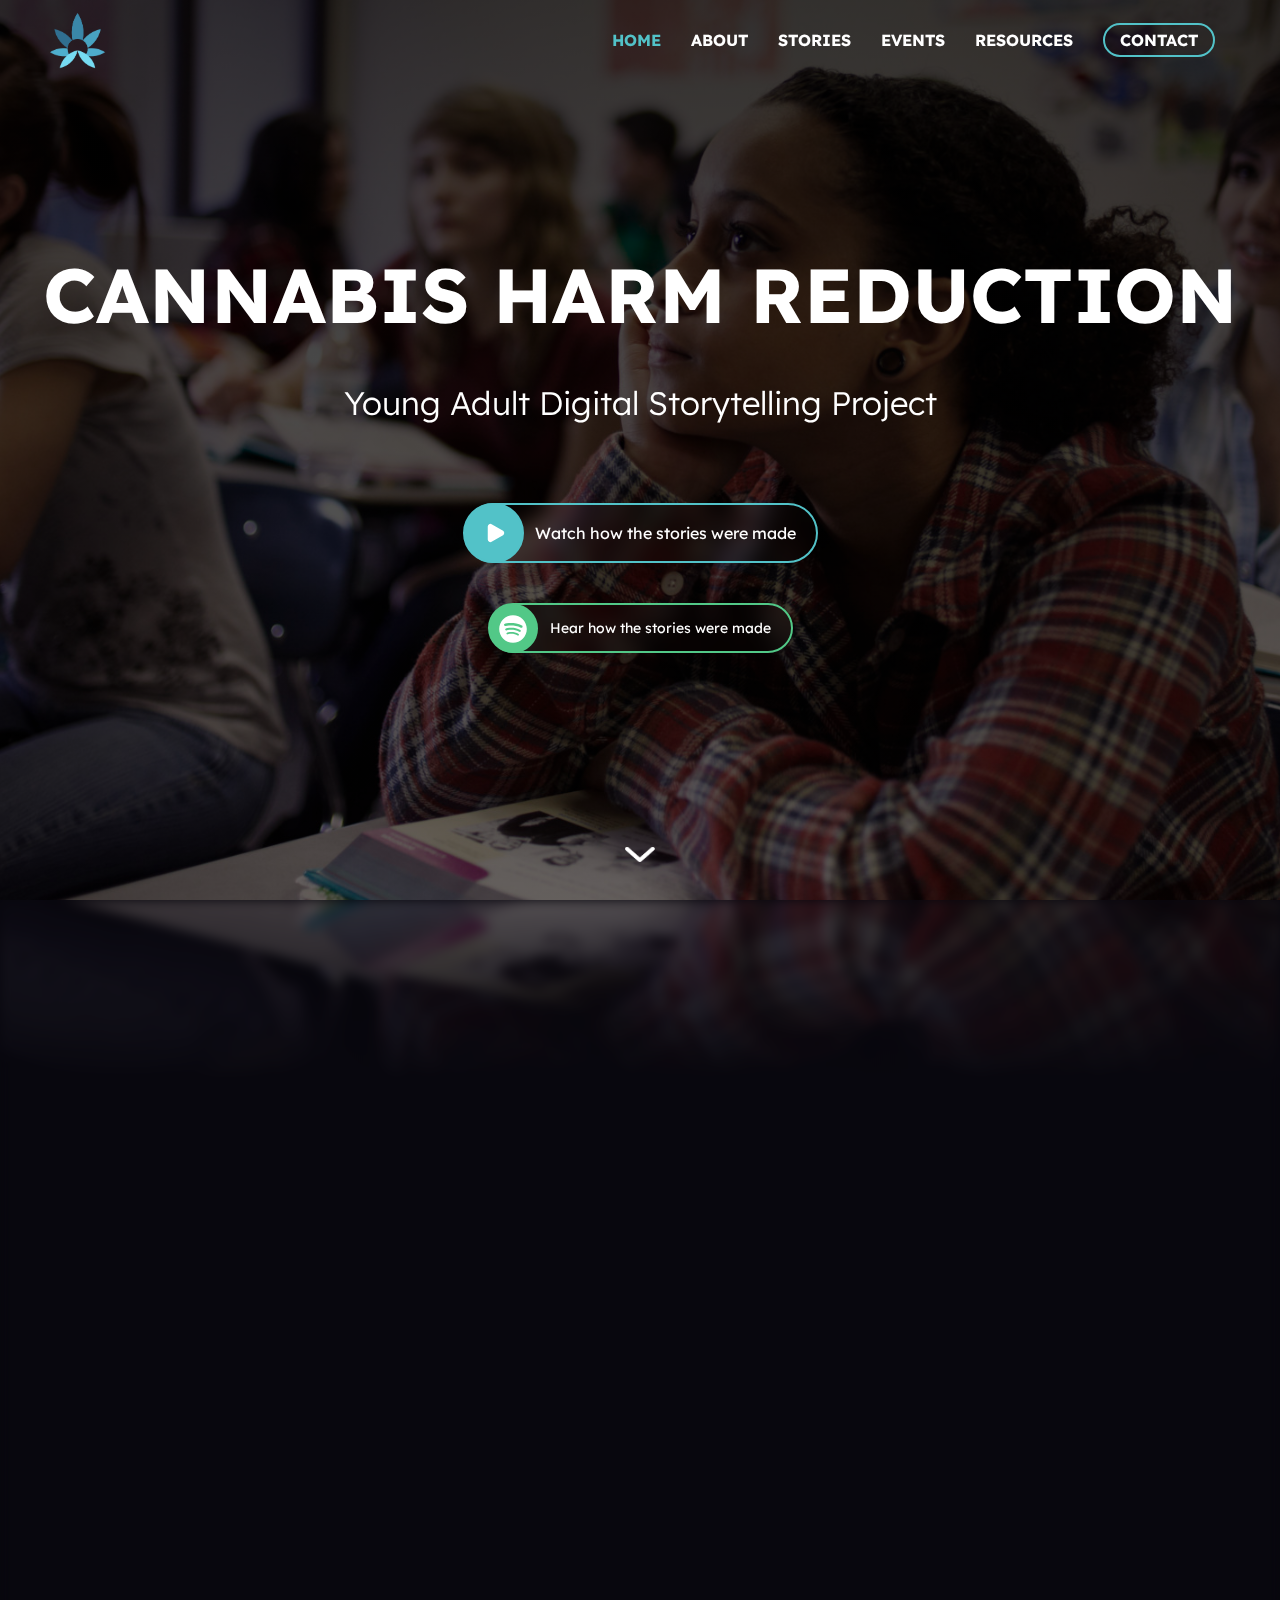
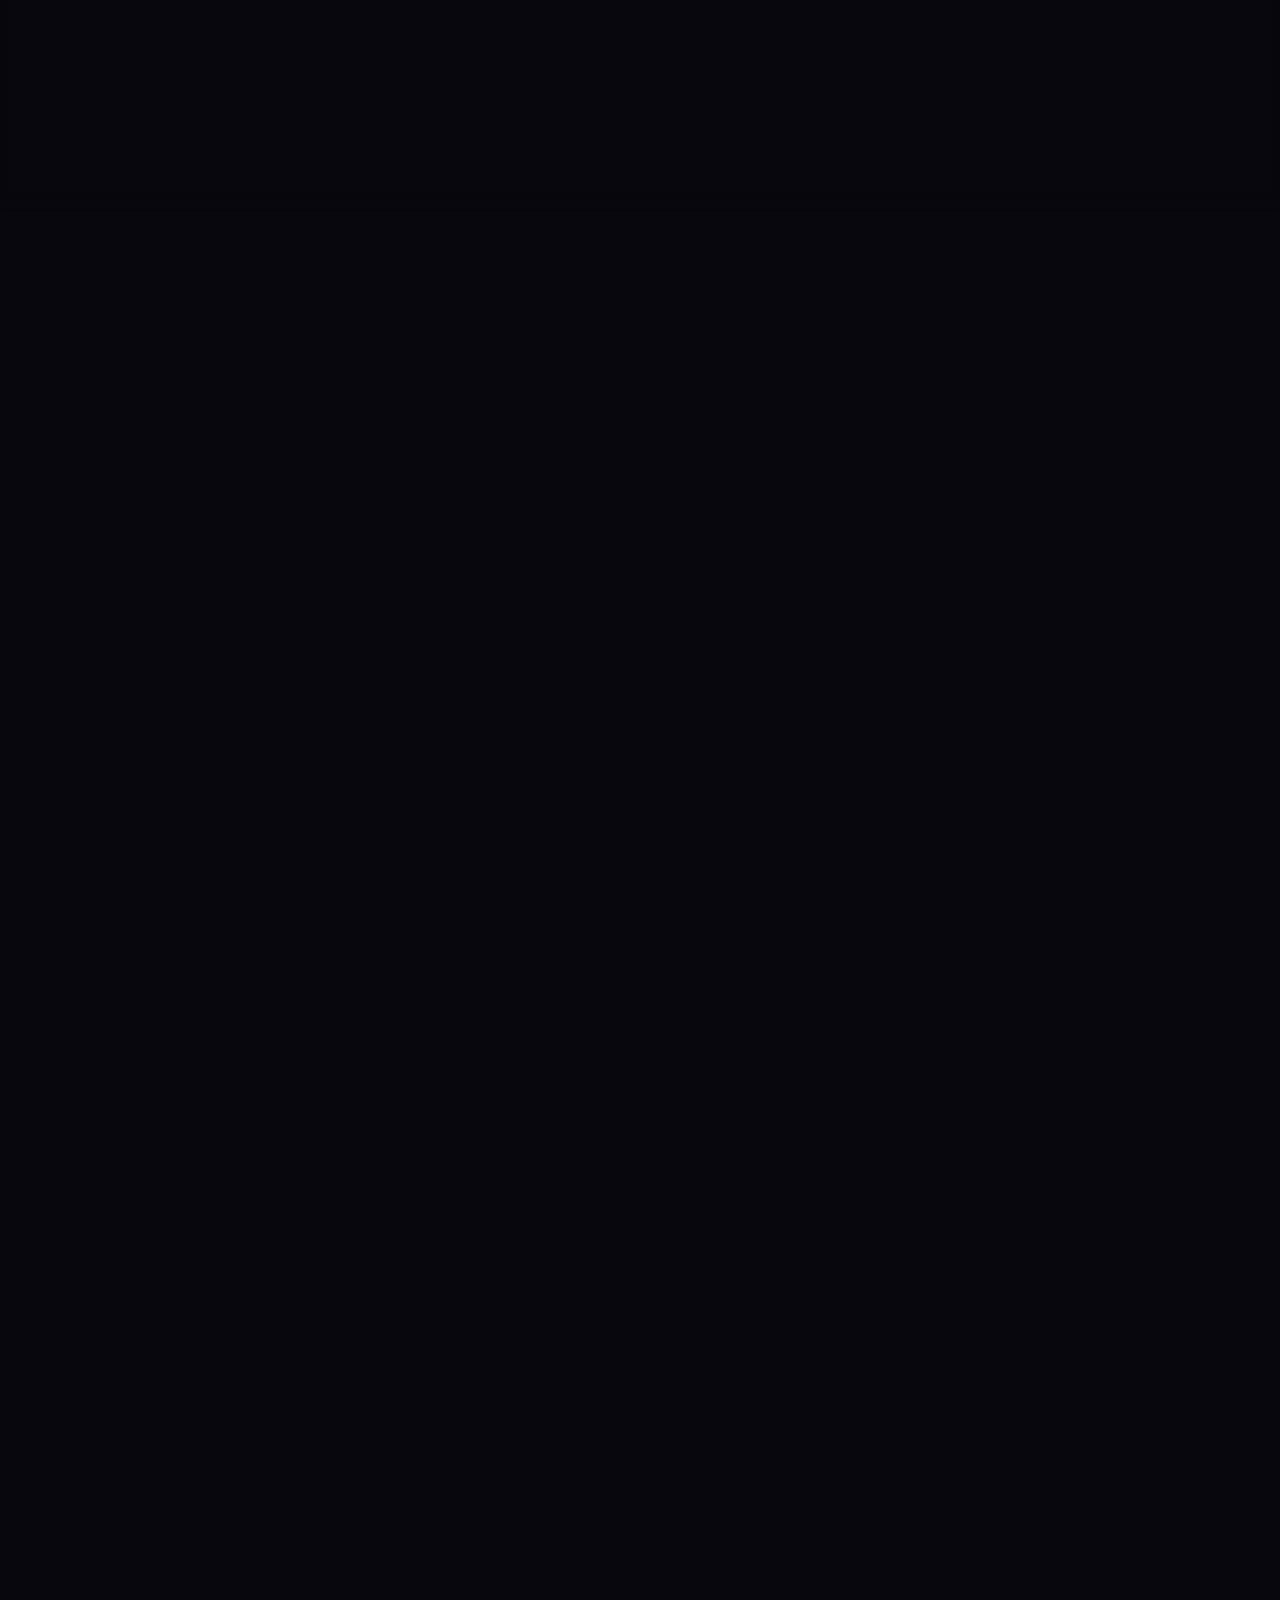
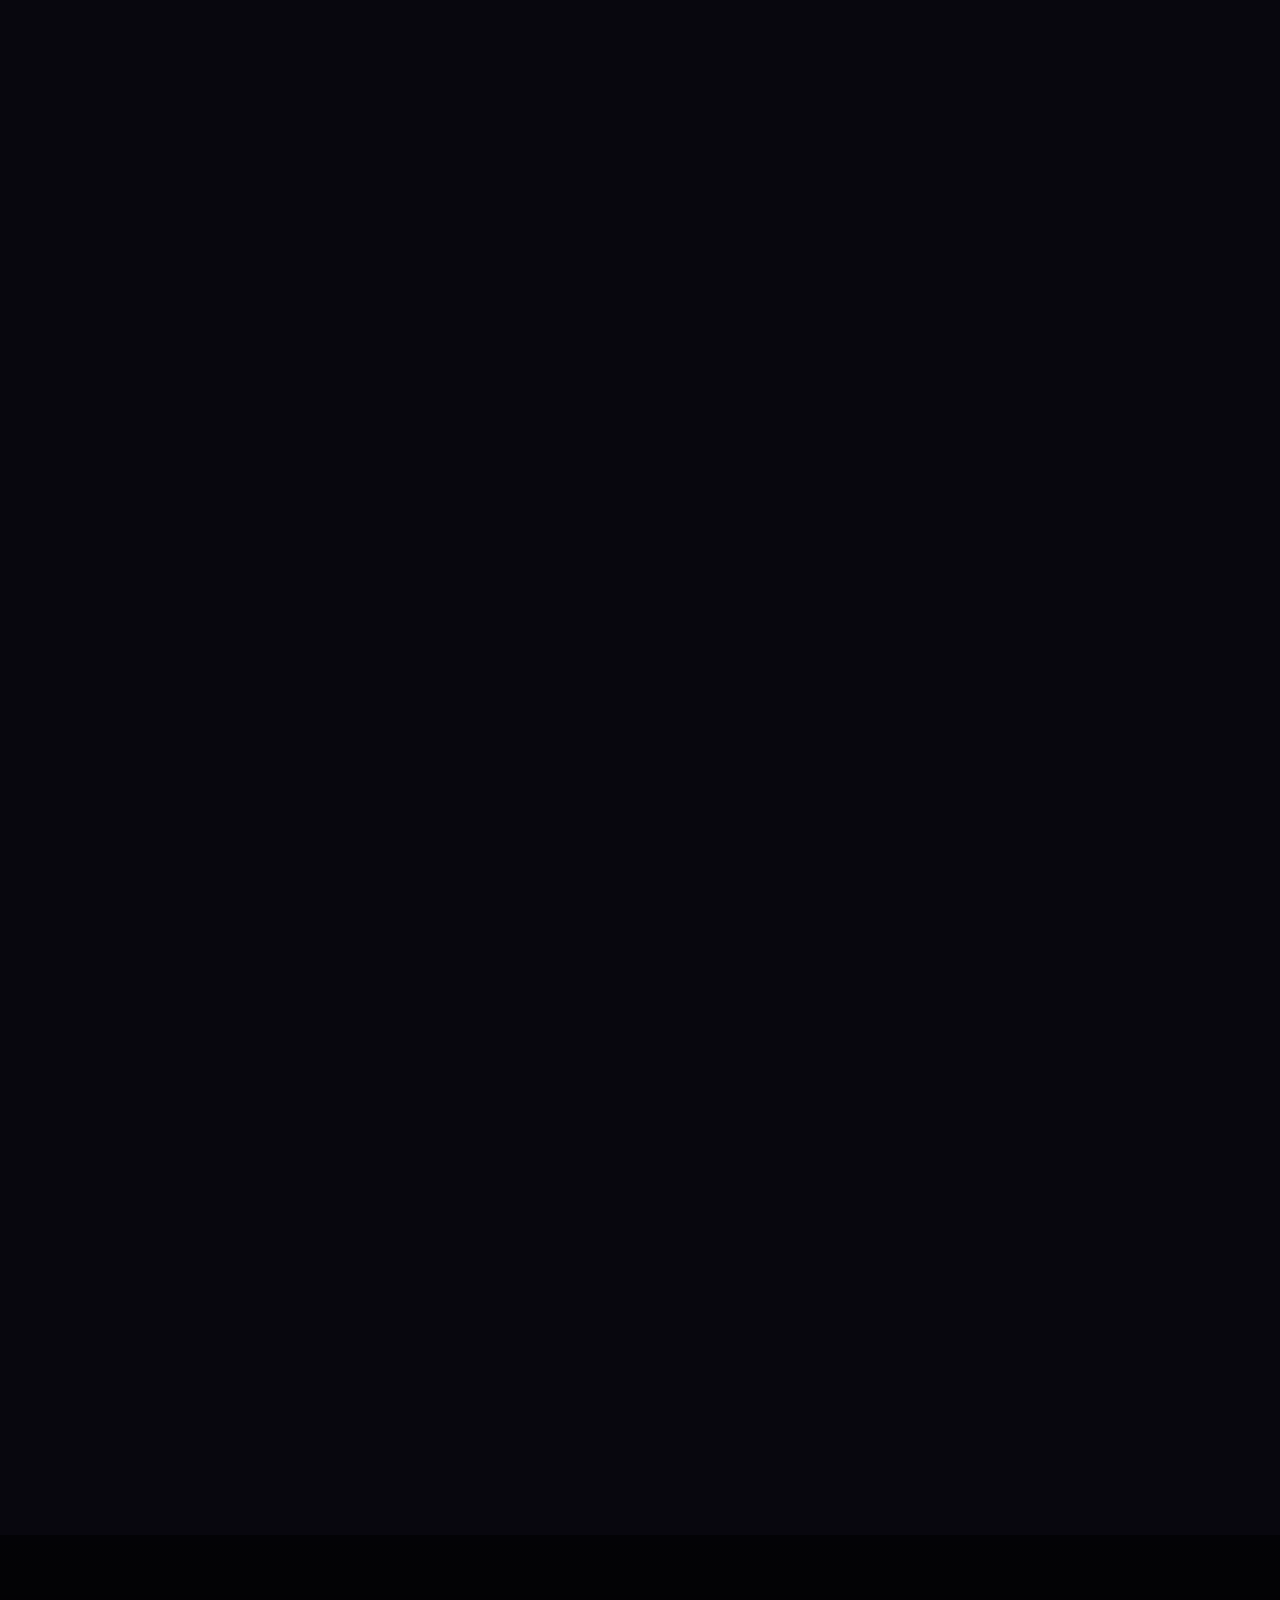
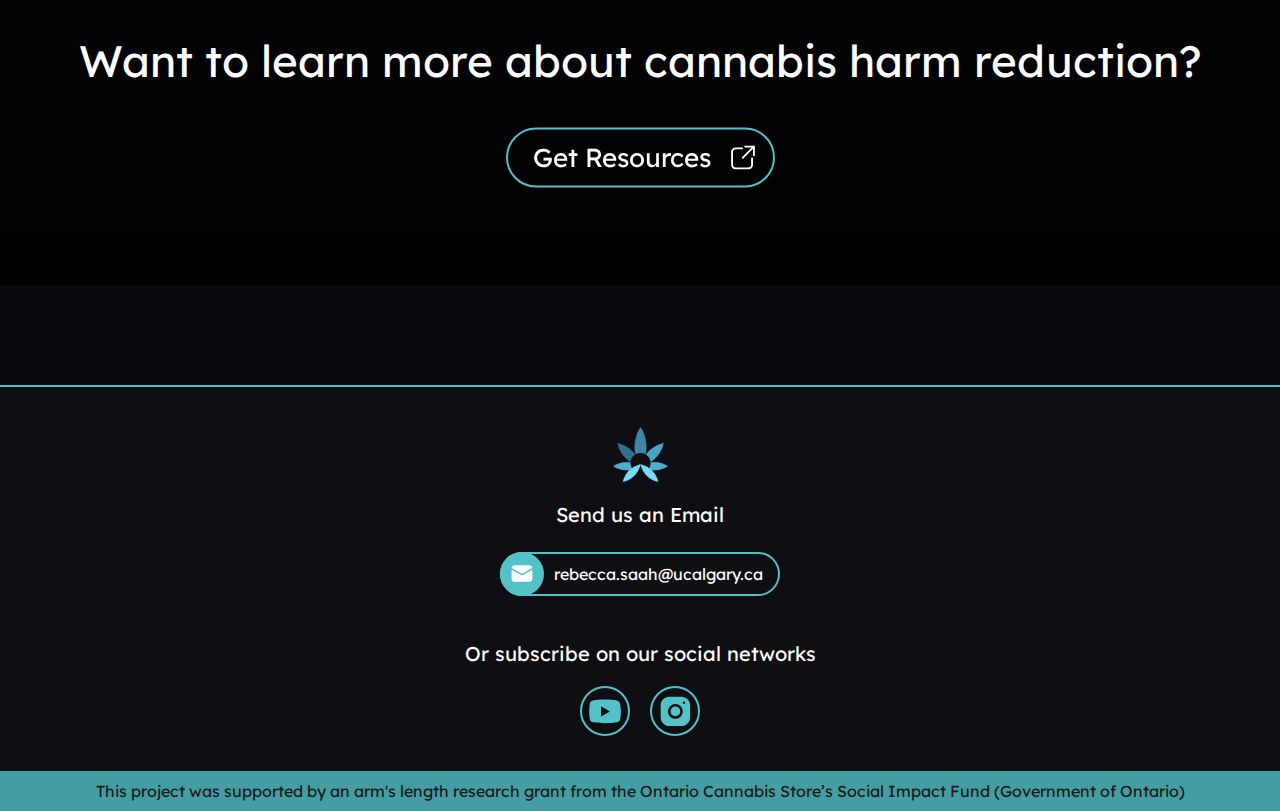
==== commit 2aba6235: "Build v.0.1" ====
--- a/index.html
+++ b/index.html
@@ -1,330 +1,707 @@
 <!DOCTYPE html>
 <html lang="en">
-<head>
-    <meta charset="UTF-8">
-    <meta name="viewport" content="width=device-width, initial-scale=1.0">
+  <head>
+    <meta charset="UTF-8" />
+    <meta name="viewport" content="width=device-width, initial-scale=1.0" />
     <title>Youth Harm Reduction Stories</title>
 
-    <link rel="shortcut icon" type="image/x-icon" href="./assets/media/images/utils/favicon.ico"./>
-
-    <link rel="stylesheet" href="https://unpkg.com/aos@2.3.1/dist/aos.css" >
-    <link rel="stylesheet" href="https://cdn.jsdelivr.net/npm/swiper@11/swiper-bundle.min.css"./>
-    <link rel="stylesheet" href="./assets/css/all.min.css"./>
-
-</head>
-<body>
+    <link
+      rel="shortcut icon"
+      type="image/x-icon"
+      href="/assets/media/images/utils/favicon.ico"
+    />
+
+    <link rel="stylesheet" href="https://unpkg.com/aos@2.3.1/dist/aos.css" />
+    <link
+      rel="stylesheet"
+      href="https://cdn.jsdelivr.net/npm/swiper@11/swiper-bundle.min.css"
+    />
+    <link rel="stylesheet" href="/assets/css/all.min.css" />
+  </head>
+  <body>
     <div class="preloader">
-        <div class="spinner"></div>
+      <div class="spinner"></div>
     </div>
 
     <div class="navigation-container">
-        <div class="nav-logo">
-          <h1 class="logo-text">Youth Harm Reduction</h1>
-          <!-- <img src="assets/images/logo.png" alt="YouthHarmReduction" /> -->
+      <div class="nav-logo">
+        <h1 hidden class="logo-text">Youth Harm Reduction</h1>
+        <img
+          class="logo-img"
+          src="assets/media/images/logo.png"
+          alt="YouthHarmReduction"
+        />
+      </div>
+
+      <div class="navbox">
+        <div class="burger">
+          <span></span>
+          <span></span>
+          <span></span>
         </div>
-  
-        <div class="navbox">
-          <div class="burger">
-            <span></span>
-            <span></span>
-            <span></span>
-          </div>
-          <nav class="navbar">
-            <a href="#intro-section" class="nav-link anchor-scroll active">Home</a>
-            <a href="#about" class="nav-link anchor-scroll">About</a>
-            <a href="#stories" class="nav-link anchor-scroll">Stories</a>
-            <a href="#events" class="nav-link anchor-scroll">Events</a>
-            <a href="#footer" class="nav-link anchor-scroll">Contacts</a>
-            <a href="./pages/resources.html" class="nav-link nav-external">Resources</a>
-          </nav>
+        <nav class="navbar">
+          <a href="#intro-section" class="nav-link anchor-scroll active">Home</a>
+          <a href="#about" class="nav-link anchor-scroll">About</a>
+          <a href="#stories" class="nav-link anchor-scroll">Stories</a>
+          <a href="#events" class="nav-link anchor-scroll">Events</a>
+          <a href="#resources" class="nav-link anchor-scroll">Resources</a>
+          <a href="#footer" class="nav-link anchor-scroll nav-rounded contact-trigger">Contact</a>
+        </nav>
+      </div>
+
+      <div class="nav-filter"></div>
+    </div>
+
+    <header id="intro-section" class="header-section active-trigger">
+      <video
+        id="intro-video"
+        class="intro-video-box"
+        preload="auto"
+        poster="/assets/media/intro-poster.jpg"
+        loop
+      >
+        <source src="/assets/media/videos/Intro-Video.mp4" type="video/mp4" />
+        Your browser does not support the video tag.
+      </video>
+
+      <div class="intro-overlay">
+        <div class="overlay-content">
+          <h2 class="intro-heading" data-aos="zoom-in" data-aos-duration="1500">
+            Cannabis Harm Reduction
+          </h2>
+          <h3
+            class="intro-subheading"
+            data-aos="zoom-in"
+            data-aos-duration="1500"
+          >
+            Young Adult Digital Storytelling Project
+          </h3>
+          <!-- <button  class="intro-play-btn" type="button"></button> -->
+
+          <button
+            type="button"
+            id="intro-play"
+            class="primary-btn with-l-ico watch-intro"
+          >
+            <span class="btn-ico-left">
+              <svg
+                xmlns:rdf="http://www.w3.org/1999/02/22-rdf-syntax-ns#"
+                xmlns:svg="http://www.w3.org/2000/svg"
+                xmlns="http://www.w3.org/2000/svg"
+                viewBox="0 0 16.933333 21.1666675"
+                version="1.1"
+                x="0px"
+                y="0px"
+              >
+                <g transform="translate(0,-280.06665)">
+                  <path
+                    style="
+                      opacity: 1;
+                      fill: #ffffff;
+                      fill-opacity: 1;
+                      fill-rule: nonzero;
+                      stroke: none;
+                      stroke-width: 0.08356888;
+                      stroke-linecap: round;
+                      stroke-linejoin: round;
+                      stroke-miterlimit: 4;
+                      stroke-dasharray: none;
+                      stroke-dashoffset: 0;
+                      stroke-opacity: 1;
+                      paint-order: fill markers stroke;
+                    "
+                    d="m 8.4666477,282.71249 a 1.9071424,1.9071424 0 0 0 -1.5724381,0.82819 l -4.6707064,8.08985 a 1.9071424,1.9071424 0 0 0 0,1.6e-4 1.9071424,1.9071424 0 0 0 0.06893,1.77582 1.9071424,1.9071424 0 0 0 1.5235488,0.94764 h 9.301165 a 1.9071424,1.9071424 0 0 0 1.523711,-0.94764 1.9071424,1.9071424 0 0 0 0.06893,-1.77598 l -4.660603,-8.07242 a 1.9071424,1.9071424 0 0 0 -1.5825415,-0.84562 z"
+                  />
+                </g>
+              </svg>
+            </span>
+            Watch how the stories were made
+          </button>
+
+          <a href="https://shows.acast.com/co-created/empowering-youth-through-digital-storytelling" target="_blank" class="primary-btn with-l-ico spotify-link">
+            <span class="btn-ico-left">
+              <svg xmlns="http://www.w3.org/2000/svg" x="0px" y="0px" width="50" height="50" viewBox="0,0,256,256">
+              <g fill="#ffffff" fill-rule="nonzero" stroke="none" stroke-width="1" stroke-linecap="butt" stroke-linejoin="miter" stroke-miterlimit="10" stroke-dasharray="" stroke-dashoffset="0" font-family="none" font-weight="none" font-size="none" text-anchor="none" style="mix-blend-mode: normal"><g transform="scale(5.12,5.12)"><path d="M25.009,1.982c-12.687,0 -23.009,10.322 -23.009,23.009c0,12.687 10.322,23.009 23.009,23.009c12.687,0 23.009,-10.321 23.009,-23.009c0,-12.688 -10.322,-23.009 -23.009,-23.009zM34.748,35.333c-0.289,0.434 -0.765,0.668 -1.25,0.668c-0.286,0 -0.575,-0.081 -0.831,-0.252c-2.473,-1.649 -6.667,-2.749 -10.167,-2.748c-3.714,0.002 -6.498,0.914 -6.526,0.923c-0.784,0.266 -1.635,-0.162 -1.897,-0.948c-0.262,-0.786 0.163,-1.636 0.949,-1.897c0.132,-0.044 3.279,-1.075 7.474,-1.077c3.5,-0.002 8.368,0.942 11.832,3.251c0.69,0.46 0.876,1.391 0.416,2.08zM37.74,29.193c-0.325,0.522 -0.886,0.809 -1.459,0.809c-0.31,0 -0.624,-0.083 -0.906,-0.26c-4.484,-2.794 -9.092,-3.385 -13.062,-3.35c-4.482,0.04 -8.066,0.895 -8.127,0.913c-0.907,0.258 -1.861,-0.272 -2.12,-1.183c-0.259,-0.913 0.272,-1.862 1.184,-2.12c0.277,-0.079 3.854,-0.959 8.751,-1c4.465,-0.037 10.029,0.61 15.191,3.826c0.803,0.5 1.05,1.56 0.548,2.365zM40.725,22.013c-0.373,0.634 -1.041,0.987 -1.727,0.987c-0.344,0 -0.692,-0.089 -1.011,-0.275c-5.226,-3.068 -11.58,-3.719 -15.99,-3.725c-0.021,0 -0.042,0 -0.063,0c-5.333,0 -9.44,0.938 -9.481,0.948c-1.078,0.247 -2.151,-0.419 -2.401,-1.495c-0.25,-1.075 0.417,-2.149 1.492,-2.4c0.185,-0.043 4.573,-1.053 10.39,-1.053c0.023,0 0.046,0 0.069,0c4.905,0.007 12.011,0.753 18.01,4.275c0.952,0.56 1.271,1.786 0.712,2.738z"></path></g></g>
+              </svg>
+            </span>
+            Hear how the stories were made              
+          </a>
         </div>
-  
-        <div class="nav-filter"></div>
-    </div>
-
-
-    <header id="intro-section" class="header-section active-trigger">
-
-      <video id="intro-video" class="intro-video-box" preload="auto" poster="./assets/media/intro-poster.jpg" loop>
-        <source src="./assets/media/videos/Intro-Video.mp4" type="video/mp4">
-        Your browser does not support the video tag. 
-      </video>
-
-      <div class="intro-overlay">
-
-        <div class="overlay-content">
-            <h2 class="intro-heading" data-aos="zoom-in" data-aos-duration="1500">Young Adult Digital Storytelling</h2>
-            <h3 class="intro-subheading" data-aos="zoom-in" data-aos-duration="1500">Cannabis Harm Reduction Project</h3>
-            <!-- <button  class="intro-play-btn" type="button"></button> -->
-
-            <button type="button" id="intro-play" class="primary-btn with-l-ico watch-intro">
-              <span class="btn-ico-left">
-                <svg xmlns:rdf="http://www.w3.org/1999/02/22-rdf-syntax-ns#" xmlns:svg="http://www.w3.org/2000/svg" xmlns="http://www.w3.org/2000/svg" viewBox="0 0 16.933333 21.1666675" version="1.1" x="0px" y="0px"><g transform="translate(0,-280.06665)"><path style="opacity:1;fill:#FFFFFF;fill-opacity:1;fill-rule:nonzero;stroke:none;stroke-width:0.08356888;stroke-linecap:round;stroke-linejoin:round;stroke-miterlimit:4;stroke-dasharray:none;stroke-dashoffset:0;stroke-opacity:1;paint-order:fill markers stroke" d="m 8.4666477,282.71249 a 1.9071424,1.9071424 0 0 0 -1.5724381,0.82819 l -4.6707064,8.08985 a 1.9071424,1.9071424 0 0 0 0,1.6e-4 1.9071424,1.9071424 0 0 0 0.06893,1.77582 1.9071424,1.9071424 0 0 0 1.5235488,0.94764 h 9.301165 a 1.9071424,1.9071424 0 0 0 1.523711,-0.94764 1.9071424,1.9071424 0 0 0 0.06893,-1.77598 l -4.660603,-8.07242 a 1.9071424,1.9071424 0 0 0 -1.5825415,-0.84562 z"./></g></svg>
-              </span>
-               Watch how the stories are made
-            </button>
-        </div>
 
         <button id="scroll-down" class="scroll-down-btn"></button>
-
       </div>
 
       <div class="video-thumb-mirror"></div>
-
     </header>
 
     <main class="main">
-
       <!-- Section About -->
       <section id="about" class="section active-trigger">
-        <h2 class="section-header" data-aos="fade-zoom-in" data-aos-duration="1500">About the Project</h2>
+        <h2 class="section-header" data-aos="fade-zoom-in" data-aos-duration="2000">
+          About the Project
+        </h2>
         <div class="section-wrapper">
+
+          <h5 class="about-header" data-aos="fade-zoom-in" data-aos-duration="1500">This project was a partnership between <b>Dr. Rebecca Saah</b> and <b>Dr. Mike Lang</b> from the University of Calgary,<br> with facilitation from <a href="https://www.mikelangstories.com/">Mike Lang Stories</a> and <a href="https://www.krystleschofield.com/" target="_blank">Krystle Schofield Stories</a></h5>
+
+          <div class="about-partners-container">
+            <div class="partners-box" data-aos="fade-up" data-aos-duration="1500">
+              <a target="_blank" href="https://www.mikelangstories.com/" class="partner-link">
+                <div class="partner-box">
+                  <div class="partner-thumb">
+                    <img src="./assets/media/images/photos/about/Michael.jpg" alt="Mike Lang">
+                  </div>
+                  <p class="partner-name">Michael Lang</p>
+                  <img src="./assets/media/images/photos/about/Mike-Stories.png" alt="Mike Lang Stories">
+                </div>
+              </a>
+              <hr>
+              <a target="_blank" href="https://rebeccasaah.com" class="partner-link">
+                <div class="partner-box">
+                  <div class="partner-thumb">
+                    <img src="./assets/media/images/photos/about/Rebecca.jpg" alt="Rebecca Saah">
+                  </div>
+                  <p class="partner-name">Rebecca Saah</p>
+                  <div class="partner-visit-link">
+                    Visit website
+                  </div>
+                </div>
+              </a>
+              <hr>
+              <a target="_blank" href="https://www.krystleschofield.com/" class="partner-link">
+                <div class="partner-box">
+                  <div class="partner-thumb">
+                    <img src="./assets/media/images/photos/about/Krystle.jpg" alt="Krystle Schofield">
+                  </div>
+                  <p class="partner-name">Krystle Schofield</p>
+                  <img src="./assets/media/images/photos/about/Krystle-Stories.png" alt="Krystle Schofield Stories">
+                </div>
+              </a>
+            </div>
+          </div>
+
           <div class="about-box">
-            <div class="about-text-box" data-aos="fade-up" data-aos-duration="1500">
-              <h5>Ultimately, this project aims to:</h5>
-
-              <ul>
-                <li>Build a deeper understanding of the realities of cannabis use among young adults and highlight their lived experiences.</li>
-                <li>Promote harm reduction strategies that are effective, accessible, and youth-friendly.</li>
-                <li>Influence public health approaches to be more inclusive and reflective of youth voices.</li>
-              </ul>
-
+            <div class="about-text-box" data-aos="fade-up-right" data-aos-duration="1500">
+              <p>
+                In Spring 2024, nine young adults (aged 18-27) from Alberta and
+                Ontario came together in a Digital Storytelling (DST) workshop
+                to create short films exploring their experiences with cannabis.
+              </p>
             </div>
-
-            <div class="about-text-box" data-aos="fade-up" data-aos-duration="1500">
-              <p>The project utilizes Digital Storytelling (DST), a participatory and creative process where participants produce 3-5 minute video stories using images, audio, video, and narration. DST is especially effective in youth-centered projects because it empowers young people to take control of their narratives.</p>
-              <br>
-              <P>This process encourages self-reflection and creative expression, helping participants explore the deeper meaning behind their cannabis use and the role harm reduction strategies play in their lives.</P>
+            <div class="about-text-box" data-aos="fade-up-left" data-aos-duration="1500">
+              <p>
+                Each story highlights a meaningful moment in their journey with
+                cannabis, concluding with practical harm reduction pri  nciples.
+              </p>
             </div>
-
-            <div class="about-text-box" data-aos="fade-up" data-aos-duration="1500">
-              <p>In <span class="text-underline">Spring 2024</span>, nine young adults from Alberta and Ontario took part in a two-day DST workshop. During the workshop, they created short films about their cannabis use and harm reduction experiences. Each story focuses on a meaningful moment related to cannabis use and concludes with practical harm reduction principles, helping other young people make safer, more informed decisions.</p>
-              <br>
-              <p>The stories co-created in this workshop are designed to engage peers, educators, and youth allies across Canada by providing real-life examples of harm reduction in action. Through sharing these stories, the project aims to spark conversations nationwide about how to better support young adults in making informed choices about cannabis. The stories will be widely disseminated via social media, film festivals, and community events to reach youth, educators, health professionals, and policymakers.</p>
+            <div class="about-text-box" data-aos="fade-up-right" data-aos-duration="1500">
+              <p>
+                The stories developed in this workshop are designed to engage
+                peers, educators, and youth allies across Canada by highlighting
+                the diverse contexts and experiences of youth who use cannabis.
+              </p>
             </div>
-
+            <div class="about-text-box" data-aos="fade-up-left" data-aos-duration="1500">
+              <p>
+                Focusing on lived experiences, this project shifts away from a
+                top-down education model to one where young people share their
+                own stories and knowledge about cannabis with their peers.
+              </p> 
+            </div>
           </div>
-
         </div>
       </section>
 
-      
       <!-- Section Stories  -->
-      <section id="stories" class="section active-trigger" data-aos="fade-up" data-aos-duration="1500">
+      <section
+        id="stories"
+        class="section active-trigger"
+        data-aos="fade-up"
+        data-aos-duration="1500"
+      >
         <div id="stories-section" class="section-anchor"></div>
-        <h2 class="section-header" data-aos="fade-zoom-in" data-aos-duration="1500">Stories</h2>
-        <div class="section-wrapper" style="position: relative;">
+        <h2
+          class="section-header"
+          data-aos="fade-zoom-in"
+          data-aos-duration="1500"
+        >
+          Stories
+        </h2>
+        <div class="section-wrapper" style="position: relative">
           <div class="swiper-box">
             <div class="stories-slider">
               <div class="swiper-wrapper">
                 <div class="swiper-slide">
                   <div class="story-img-box">
-                    <img src="./assets/media/images/photos/Stories/1.jpg" alt="Story" class="story-card-img">
-                  </div>
-                  <div class="story-content-box">
-                    <h6 class="story-name">John</h6>
-                    <p class="story-text">Lorem ipsum dolor sit amet consectetur adipisicing elit. Lorem ipsum dolor sit amet</p>
-                    <a href="./pages/stories/story.html" class="story-link">
-                      Watch story
-                      <svg xmlns="http://www.w3.org/2000/svg" viewBox="0 0 24 24"><g><path d="M18.707,12.707l-3,3a1,1,0,0,1-1.414-1.414L15.586,13H6a1,1,0,0,1,0-2h9.586L14.293,9.707a1,1,0,0,1,1.414-1.414l3,3A1,1,0,0,1,18.707,12.707Z"./></g></svg>
-                    </a>
-                  </div>
-                  <div class="story-shadow"></div>
-                </div>
-                <div class="swiper-slide">
-                  <div class="story-img-box">
-                    <img src="./assets/media/images/photos/Stories/2.jpg" alt="Story" class="story-card-img">
-                  </div>
-                  <div class="story-content-box">
-                    <h6 class="story-name">Kym</h6>
-                    <p class="story-text">Lorem ipsum dolor sit amet consectetur adipisicing elit. Lorem ipsum dolor sit amet</p>
-                    <a href="./pages/stories/story.html" class="story-link">
-                      Watch story
-                      <svg xmlns="http://www.w3.org/2000/svg" viewBox="0 0 24 24"><g><path d="M18.707,12.707l-3,3a1,1,0,0,1-1.414-1.414L15.586,13H6a1,1,0,0,1,0-2h9.586L14.293,9.707a1,1,0,0,1,1.414-1.414l3,3A1,1,0,0,1,18.707,12.707Z"./></g></svg>
-                    </a>
-                  </div>
-                  <div class="story-shadow"></div>
-                </div>
-                <div class="swiper-slide">
-                  <div class="story-img-box">
-                    <img src="./assets/media/images/photos/Stories/3.jpg" alt="Story" class="story-card-img">
-                  </div>
-                  <div class="story-content-box">
-                    <h6 class="story-name">Donna</h6>
-                    <p class="story-text">Lorem ipsum dolor sit amet consectetur adipisicing elit. Lorem ipsum dolor sit amet</p>
-                    <a href="./pages/stories/story.html" class="story-link">
-                      Watch story
-                      <svg xmlns="http://www.w3.org/2000/svg" viewBox="0 0 24 24"><g><path d="M18.707,12.707l-3,3a1,1,0,0,1-1.414-1.414L15.586,13H6a1,1,0,0,1,0-2h9.586L14.293,9.707a1,1,0,0,1,1.414-1.414l3,3A1,1,0,0,1,18.707,12.707Z"./></g></svg>
-                    </a>
-                  </div>
-                  <div class="story-shadow"></div>
-                </div>
-                <div class="swiper-slide">
-                  <div class="story-img-box">
-                    <img src="./assets/media/images/photos/Stories/1.jpg" alt="Story" class="story-card-img">
-                  </div>
-                  <div class="story-content-box">
-                    <h6 class="story-name">John</h6>
-                    <p class="story-text">Lorem ipsum dolor sit amet consectetur adipisicing elit. Lorem ipsum dolor sit amet</p>
-                    <a href="./pages/stories/story.html" class="story-link">
-                      Watch story
-                      <svg xmlns="http://www.w3.org/2000/svg" viewBox="0 0 24 24"><g><path d="M18.707,12.707l-3,3a1,1,0,0,1-1.414-1.414L15.586,13H6a1,1,0,0,1,0-2h9.586L14.293,9.707a1,1,0,0,1,1.414-1.414l3,3A1,1,0,0,1,18.707,12.707Z"./></g></svg>
-                    </a>
-                  </div>
-                  <div class="story-shadow"></div>
-                </div>
-                <div class="swiper-slide">
-                  <div class="story-img-box">
-                    <img src="./assets/media/images/photos/Stories/2.jpg" alt="Story" class="story-card-img">
-                  </div>
-                  <div class="story-content-box">
-                    <h6 class="story-name">John</h6>
-                    <p class="story-text">Lorem ipsum dolor sit amet consectetur adipisicing elit. Lorem ipsum dolor sit amet</p>
-                    <a href="./pages/stories/story.html" class="story-link">
-                      Watch story
-                      <svg xmlns="http://www.w3.org/2000/svg" viewBox="0 0 24 24"><g><path d="M18.707,12.707l-3,3a1,1,0,0,1-1.414-1.414L15.586,13H6a1,1,0,0,1,0-2h9.586L14.293,9.707a1,1,0,0,1,1.414-1.414l3,3A1,1,0,0,1,18.707,12.707Z"./></g></svg>
-                    </a>
-                  </div>
-                  <div class="story-shadow"></div>
-                </div>
-                
-                
+                    <img
+                      src="/assets/media/images/photos/stories/escape.png"
+                      alt="Story"
+                      class="story-card-img"
+                    />
+                  </div>
+                  <div class="story-content-box">
+                    <h6 class="story-name">Atlas</h6>
+
+                    <a
+                      href="/pages/stories/story-of-escape.html"
+                      class="story-link"
+                    >
+                      Watch story
+                      <svg
+                        xmlns="http://www.w3.org/2000/svg"
+                        viewBox="0 0 24 24"
+                      >
+                        <g>
+                          <path
+                            d="M18.707,12.707l-3,3a1,1,0,0,1-1.414-1.414L15.586,13H6a1,1,0,0,1,0-2h9.586L14.293,9.707a1,1,0,0,1,1.414-1.414l3,3A1,1,0,0,1,18.707,12.707Z"
+                          />
+                        </g>
+                      </svg>
+                    </a>
+                  </div>
+                  <div class="story-shadow"></div>
+                </div>
+                <div class="swiper-slide">
+                  <div class="story-img-box">
+                    <img
+                      src="/assets/media/images/photos/Stories/dana.png"
+                      alt="Story"
+                      class="story-card-img"
+                    />
+                  </div>
+                  <div class="story-content-box">
+                    <h6 class="story-name">Dana</h6>
+                    <a href="/pages/stories/dana-story.html" class="story-link">
+                      Watch story
+                      <svg
+                        xmlns="http://www.w3.org/2000/svg"
+                        viewBox="0 0 24 24"
+                      >
+                        <g>
+                          <path
+                            d="M18.707,12.707l-3,3a1,1,0,0,1-1.414-1.414L15.586,13H6a1,1,0,0,1,0-2h9.586L14.293,9.707a1,1,0,0,1,1.414-1.414l3,3A1,1,0,0,1,18.707,12.707Z"
+                          />
+                        </g>
+                      </svg>
+                    </a>
+                  </div>
+                  <div class="story-shadow"></div>
+                </div>
+                <div class="swiper-slide">
+                  <div class="story-img-box">
+                    <img
+                      src="/assets/media/images/photos/stories/alsa.png"
+                      alt="Story"
+                      class="story-card-img"
+                    />
+                  </div>
+                  <div class="story-content-box">
+                    <h6 class="story-name">Alsa</h6>
+
+                    <a href="/pages/stories/alsa-story.html" class="story-link">
+                      Watch story
+                      <svg
+                        xmlns="http://www.w3.org/2000/svg"
+                        viewBox="0 0 24 24"
+                      >
+                        <g>
+                          <path
+                            d="M18.707,12.707l-3,3a1,1,0,0,1-1.414-1.414L15.586,13H6a1,1,0,0,1,0-2h9.586L14.293,9.707a1,1,0,0,1,1.414-1.414l3,3A1,1,0,0,1,18.707,12.707Z"
+                          />
+                        </g>
+                      </svg>
+                    </a>
+                  </div>
+                  <div class="story-shadow"></div>
+                </div>
+                <div class="swiper-slide">
+                  <div class="story-img-box">
+                    <img
+                      src="/assets/media/images/photos/stories/callie.png"
+                      alt="Story"
+                      class="story-card-img"
+                    />
+                  </div>
+                  <div class="story-content-box">
+                    <h6 class="story-name">Callie</h6>
+
+                    <a href="/pages/stories/callie-story.html" class="story-link">
+                      Watch story
+                      <svg
+                        xmlns="http://www.w3.org/2000/svg"
+                        viewBox="0 0 24 24"
+                      >
+                        <g>
+                          <path
+                            d="M18.707,12.707l-3,3a1,1,0,0,1-1.414-1.414L15.586,13H6a1,1,0,0,1,0-2h9.586L14.293,9.707a1,1,0,0,1,1.414-1.414l3,3A1,1,0,0,1,18.707,12.707Z"
+                          />
+                        </g>
+                      </svg>
+                    </a>
+                  </div>
+                  <div class="story-shadow"></div>
+                </div>
+                <div class="swiper-slide">
+                  <div class="story-img-box">
+                    <img
+                      src="/assets/media/images/photos/stories/seven.png"
+                      alt="Story"
+                      class="story-card-img"
+                    />
+                  </div>
+                  <div class="story-content-box">
+                    <h6 class="story-name">Seven</h6>
+
+                    <a
+                      href="/pages/stories/seven-story.html"
+                      class="story-link"
+                    >
+                      Watch story
+                      <svg
+                        xmlns="http://www.w3.org/2000/svg"
+                        viewBox="0 0 24 24"
+                      >
+                        <g>
+                          <path
+                            d="M18.707,12.707l-3,3a1,1,0,0,1-1.414-1.414L15.586,13H6a1,1,0,0,1,0-2h9.586L14.293,9.707a1,1,0,0,1,1.414-1.414l3,3A1,1,0,0,1,18.707,12.707Z"
+                          />
+                        </g>
+                      </svg>
+                    </a>
+                  </div>
+                  <div class="story-shadow"></div>
+                </div>
+                <div class="swiper-slide">
+                  <div class="story-img-box">
+                    <img
+                      src="/assets/media/images/photos/stories/lucky.png"
+                      alt="Lucky Story"
+                      class="story-card-img"
+                    />
+                  </div>
+                  <div class="story-content-box">
+                    <h6 class="story-name">Lucky</h6>
+
+                    <a
+                      href="/pages/stories/lucky-story.html"
+                      class="story-link"
+                    >
+                      Watch story
+                      <svg
+                        xmlns="http://www.w3.org/2000/svg"
+                        viewBox="0 0 24 24"
+                      >
+                        <g>
+                          <path
+                            d="M18.707,12.707l-3,3a1,1,0,0,1-1.414-1.414L15.586,13H6a1,1,0,0,1,0-2h9.586L14.293,9.707a1,1,0,0,1,1.414-1.414l3,3A1,1,0,0,1,18.707,12.707Z"
+                          />
+                        </g>
+                      </svg>
+                    </a>
+                  </div>
+                  <div class="story-shadow"></div>
+                </div>
+                <div class="swiper-slide">
+                  <div class="story-img-box">
+                    <img
+                      src="/assets/media/images/photos/stories/tanya.png"
+                      alt="Tanya Story"
+                      class="story-card-img"
+                    />
+                  </div>
+                  <div class="story-content-box">
+                    <h6 class="story-name">Tanya</h6>
+
+                    <a
+                      href="/pages/stories/tanya-story.html"
+                      class="story-link"
+                    >
+                      Watch story
+                      <svg
+                        xmlns="http://www.w3.org/2000/svg"
+                        viewBox="0 0 24 24"
+                      >
+                        <g>
+                          <path
+                            d="M18.707,12.707l-3,3a1,1,0,0,1-1.414-1.414L15.586,13H6a1,1,0,0,1,0-2h9.586L14.293,9.707a1,1,0,0,1,1.414-1.414l3,3A1,1,0,0,1,18.707,12.707Z"
+                          />
+                        </g>
+                      </svg>
+                    </a>
+                  </div>
+                  <div class="story-shadow"></div>
+                </div>
+
+                <div class="swiper-slide">
+                  <div class="story-img-box">
+                    <img
+                      src="/assets/media/images/photos/stories/josie.png"
+                      alt="Josie Story"
+                      class="story-card-img"
+                    />
+                  </div>
+                  <div class="story-content-box">
+                    <h6 class="story-name">Josie</h6>
+
+                    <a href="/pages/stories/josie-story.html" class="story-link">
+                      Watch story
+                      <svg
+                        xmlns="http://www.w3.org/2000/svg"
+                        viewBox="0 0 24 24"
+                      >
+                        <g>
+                          <path
+                            d="M18.707,12.707l-3,3a1,1,0,0,1-1.414-1.414L15.586,13H6a1,1,0,0,1,0-2h9.586L14.293,9.707a1,1,0,0,1,1.414-1.414l3,3A1,1,0,0,1,18.707,12.707Z"
+                          />
+                        </g>
+                      </svg>
+                    </a>
+                  </div>
+                  <div class="story-shadow"></div>
+                </div>
+                <div class="swiper-slide">
+                  <div class="story-img-box">
+                    <img
+                      src="/assets/media/images/photos/stories/jay.png"
+                      alt="Story"
+                      class="story-card-img"
+                    />
+                  </div>
+                  <div class="story-content-box">
+                    <h6 class="story-name">Jay</h6>
+
+                    <a href="/pages/stories/jay-story.html" class="story-link">
+                      Watch story
+                      <svg
+                        xmlns="http://www.w3.org/2000/svg"
+                        viewBox="0 0 24 24"
+                      >
+                        <g>
+                          <path
+                            d="M18.707,12.707l-3,3a1,1,0,0,1-1.414-1.414L15.586,13H6a1,1,0,0,1,0-2h9.586L14.293,9.707a1,1,0,0,1,1.414-1.414l3,3A1,1,0,0,1,18.707,12.707Z"
+                          />
+                        </g>
+                      </svg>
+                    </a>
+                  </div>
+                  <div class="story-shadow"></div>
+                </div>
               </div>
             </div>
           </div>
           <div class="swiper-pagination"></div>
-          
+
           <div class="swiper-button-prev"></div>
           <div class="swiper-button-next"></div>
         </div>
       </section>
-      
+
       <!-- Section Events -->
-      <section id="events" class="section active-trigger"  data-aos="fade-up" data-aos-duration="1500">
+      <section
+        id="events"
+        class="section active-trigger"
+        data-aos="fade-up"
+        data-aos-duration="1500"
+      >
         <div id="events-section" class="section-anchor"></div>
-        <h2 class="section-header" data-aos="fade-zoom-in" data-aos-duration="1500">Our Events</h2>
+        <h2
+          class="section-header"
+          data-aos="fade-zoom-in"
+          data-aos-duration="1500"
+        >
+          Our Events
+        </h2>
         <div class="section-wrapper">
           <ul class="events-container">
-            <li class="event-box">
-              <a href="./pages/events/event.html" class="event-link">
+            <!-- <li class="event-box">
+              <a href="/pages/events/event.html" class="event-link">
                 <div class="event-tag-bar">
                   <div class="event-tag">Conference</div>
                   <div class="event-tag tag-option-2">Online</div>
                 </div>
                 <div class="event-thumb-box">
-                  <img src="./assets/media/intro-poster.jpg" alt="Event" class="event-img">
+                  <img
+                    src="/assets/media/intro-poster.jpg"
+                    alt="Event"
+                    class="event-img"
+                  />
                 </div>
                 <div class="event-content-box">
-                  <h6 class="event-header">European Behavioural Pharmacology Society</h6>
+                  <h6 class="event-header">
+                    European Behavioural Pharmacology Society
+                  </h6>
                   <p class="event-date">26 September, 2024</p>
                   <p class="event-location">Banff, Canada</p>
-                  <p class="event-text">Lorem ipsum dolor sit amet consectetur adipisicing elit. Placeat nesciunt accusamus non ratione qui repellendus, laboriosam reiciendis minus dolor fugit, eius fuga harum et, fugiat maiores nisi. Sunt, quia iure!</p>
-                </div>
-              </a>
-            </li>
+                  <p class="event-text">
+                    Lorem ipsum dolor sit amet consectetur adipisicing elit.
+                    Placeat nesciunt accusamus non ratione qui repellendus,
+                    laboriosam reiciendis minus dolor fugit, eius fuga harum et,
+                    fugiat maiores nisi. Sunt, quia iure!
+                  </p>
+                </div>
+              </a>
+            </li> -->
 
             <li class="event-box">
-              <a href="./pages/events/event.html" class="event-link">
+              <a href="/pages/events/event.html" class="event-link">
                 <div class="event-tag-bar">
                   <div class="event-tag">Event</div>
-                  <div class="event-tag tag-option-1">In Person</div>
+                  <div class="event-tag tag-option-2">Online</div>
                 </div>
                 <div class="event-thumb-box">
-                  <img src="./assets/media/intro-poster.jpg" alt="Event" class="event-img">
+                  <img
+                    src="/assets/media/images/photos/events/roll-with-it.png"
+                    alt="Roll With It Event"
+                    class="event-img"
+                  />
                 </div>
                 <div class="event-content-box">
-                  <h6 class="event-header">Kitchen Table Night</h6>
-                  <p class="event-date">28 Nov, 2024</p>
+                  <h6 class="event-header">Roll With It</h6>
+                  <p class="event-date">6 Nov, 2024</p>
                   <p class="event-location">Calgary, Canada</p>
-                  <p class="event-text">Lorem ipsum dolor sit amet consectetur adipisicing elit. Placeat nesciunt accusamus non ratione qui repellendus, laboriosam reiciendis minus dolor fugit, eius fuga harum et, fugiat maiores nisi. Sunt, quia iure!</p>
+                  <p class="event-text">
+                    Lorem ipsum dolor sit amet consectetur adipisicing elit.
+                    Placeat nesciunt accusamus non ratione qui repellendus,
+                    laboriosam reiciendis minus dolor fugit, eius fuga harum et,
+                    fugiat maiores nisi. Sunt, quia iure!
+                  </p>
                 </div>
               </a>
             </li>
 
             <li class="event-box">
-              <a href="./pages/events/event.html" class="event-link">
+              <a href="/pages/events/kitchen-table-nights.html" class="event-link">
                 <div class="event-tag-bar">
                   <div class="event-tag">Event</div>
-                  <div class="event-tag tag-option-1">In Person</div>
+                  <div class="event-tag tag-option-2">Online</div>
                 </div>
                 <div class="event-thumb-box">
-                  <img src="./assets/media/intro-poster.jpg" alt="Event" class="event-img">
+                  <img
+                    src="/assets/media/images/photos/events/kitchen-table-nights.png"
+                    alt="Event"
+                    class="event-img"
+                  />
+                </div>
+                <div class="event-content-box">
+                  <h6 class="event-header">Kitchen Table Nights</h6>
+                  <p class="event-date">25 Nov, 2024</p>
+                  <p class="event-location">Calgary, Canada</p>
+                  <p class="event-text">
+                    Lorem ipsum dolor sit amet consectetur adipisicing elit.
+                    Placeat nesciunt accusamus non ratione qui repellendus,
+                    laboriosam reiciendis minus dolor fugit, eius fuga harum et,
+                    fugiat maiores nisi. Sunt, quia iure!
+                  </p>
+                </div>
+              </a>
+            </li>
+
+            <li class="event-box">
+              <a href="/pages/events/event.html" class="event-link">
+                <div class="event-tag-bar">
+                  <div class="event-tag">Event</div>
+                  <div class="event-tag tag-option-2">Online</div>
+                </div>
+                <div class="event-thumb-box">
+                  <img
+                    src="/assets/media/intro-poster.jpg"
+                    alt="Event"
+                    class="event-img"
+                  />
                 </div>
                 <div class="event-content-box">
                   <h6 class="event-header">Science in the Cinema</h6>
                   <p class="event-date">25 March, 2025</p>
                   <p class="event-location">Calgary, Canada</p>
-                  <p class="event-text">Lorem ipsum dolor sit amet consectetur adipisicing elit. Placeat nesciunt accusamus non ratione qui repellendus, laboriosam reiciendis minus dolor fugit, eius fuga harum et, fugiat maiores nisi. Sunt, quia iure!</p>
+                  <p class="event-text">
+                    Lorem ipsum dolor sit amet consectetur adipisicing elit.
+                    Placeat nesciunt accusamus non ratione qui repellendus,
+                    laboriosam reiciendis minus dolor fugit, eius fuga harum et,
+                    fugiat maiores nisi. Sunt, quia iure!
+                  </p>
                 </div>
               </a>
             </li>
 
             <li class="event-box">
-              <a href="./pages/events/event.html" class="event-link">
+              <a href="/pages/events/event.html" class="event-link">
                 <div class="event-tag-bar">
                   <div class="event-tag">Conference</div>
                   <div class="event-tag tag-option-1">In Person</div>
                 </div>
                 <div class="event-thumb-box">
-                  <img src="./assets/media/intro-poster.jpg" alt="Event" class="event-img">
+                  <img
+                    src="/assets/media/intro-poster.jpg"
+                    alt="Event"
+                    class="event-img"
+                  />
                 </div>
                 <div class="event-content-box">
                   <h6 class="event-header">Manitoba Harm Reduction Network</h6>
                   <p class="event-date">February, 2025</p>
                   <p class="event-location">Winnipeg, Canada</p>
-                  <p class="event-text">Lorem ipsum dolor sit amet consectetur adipisicing elit. Placeat nesciunt accusamus non ratione qui repellendus, laboriosam reiciendis minus dolor fugit, eius fuga harum et, fugiat maiores nisi. Sunt, quia iure!</p>
+                  <p class="event-text">
+                    Lorem ipsum dolor sit amet consectetur adipisicing elit.
+                    Placeat nesciunt accusamus non ratione qui repellendus,
+                    laboriosam reiciendis minus dolor fugit, eius fuga harum et,
+                    fugiat maiores nisi. Sunt, quia iure!
+                  </p>
                 </div>
               </a>
             </li>
 
             <li class="event-box">
-              <a href="./pages/events/event.html" class="event-link">
+              <a href="/pages/events/event.html" class="event-link">
                 <div class="event-tag-bar">
                   <div class="event-tag">Conference</div>
                   <div class="event-tag tag-option-2">Online</div>
                 </div>
                 <div class="event-thumb-box">
-                  <img src="./assets/media/intro-poster.jpg" alt="Event" class="event-img">
+                  <img
+                    src="/assets/media/intro-poster.jpg"
+                    alt="Event"
+                    class="event-img"
+                  />
                 </div>
                 <div class="event-content-box">
-                  <h6 class="event-header">Harm Reduction International in Bogota</h6>
+                  <h6 class="event-header">
+                    Harm Reduction International in Bogota
+                  </h6>
                   <p class="event-date">April, 2025</p>
                   <p class="event-location">Bogota, Colombia</p>
-                  <p class="event-text">Lorem ipsum dolor sit amet consectetur adipisicing elit. Placeat nesciunt accusamus non ratione qui repellendus, laboriosam reiciendis minus dolor fugit, eius fuga harum et, fugiat maiores nisi. Sunt, quia iure!</p>
+                  <p class="event-text">
+                    Lorem ipsum dolor sit amet consectetur adipisicing elit.
+                    Placeat nesciunt accusamus non ratione qui repellendus,
+                    laboriosam reiciendis minus dolor fugit, eius fuga harum et,
+                    fugiat maiores nisi. Sunt, quia iure!
+                  </p>
                 </div>
               </a>
             </li>
-
           </ul>
         </div>
       </section>
 
-      <section class="parallax-section bottom-parallax">
-        
+      <section id="resources" class="parallax-section bottom-parallax active-trigger">
+        <div id="resources-section" class="section-anchor active-trigger"></div>
         <div class="content">
-          <h5 class="content-header">In Spring 2024, nine young adults created their own short films about cannabis use and harm reduction</h5>
-          <button type="button" class="primary-btn with-l-ico watch-intro">
-            <span class="btn-ico-left">
-              <svg xmlns:rdf="http://www.w3.org/1999/02/22-rdf-syntax-ns#" xmlns:svg="http://www.w3.org/2000/svg" xmlns="http://www.w3.org/2000/svg" viewBox="0 0 16.933333 21.1666675" version="1.1" x="0px" y="0px"><g transform="translate(0,-280.06665)"><path style="opacity:1;fill:#FFFFFF;fill-opacity:1;fill-rule:nonzero;stroke:none;stroke-width:0.08356888;stroke-linecap:round;stroke-linejoin:round;stroke-miterlimit:4;stroke-dasharray:none;stroke-dashoffset:0;stroke-opacity:1;paint-order:fill markers stroke" d="m 8.4666477,282.71249 a 1.9071424,1.9071424 0 0 0 -1.5724381,0.82819 l -4.6707064,8.08985 a 1.9071424,1.9071424 0 0 0 0,1.6e-4 1.9071424,1.9071424 0 0 0 0.06893,1.77582 1.9071424,1.9071424 0 0 0 1.5235488,0.94764 h 9.301165 a 1.9071424,1.9071424 0 0 0 1.523711,-0.94764 1.9071424,1.9071424 0 0 0 0.06893,-1.77598 l -4.660603,-8.07242 a 1.9071424,1.9071424 0 0 0 -1.5825415,-0.84562 z"./></g></svg>
-            </span>
-             Watch how the stories are made
-          </button>
+          <h5 class="content-header">
+            Want to learn more about cannabis harm reduction?
+          </h5>
+          <a href="pages/resources.html" target="_blank" class="primary-btn source-link ">
+            Get Resources 
+          </a>
         </div>
-
       </section>
-
     </main>
 
     <button type="button" class="to-top-btn"></button>
 
-    <footer class="footer" id="footer">
-
+    <footer class="footer active-trigger" id="footer">
       <div class="section-wrapper">
-
         <div class="footer-container">
           <div class="nav-logo">
-            <h3 class="logo-text">Youth Harm Reduction</h3>
-            <!-- <img src="assets/images/logo.png" alt="YouthHarmReduction" /> -->
+            <img class="logo-img" src="assets/media/images/logo.png" alt="YouthHarmReduction"/>
           </div>
 
           <div class="mail-container">
@@ -334,14 +711,15 @@
               <a href="mailto:rebecca.saah@ucalgary.ca" class="email-link">
                 <span class="email-ico">
                   <svg xmlns="http://www.w3.org/2000/svg" x="0px" y="0px" width="50" height="50" viewBox="0 0 48 48">
-                    <path d="M 10 8 C 6.86 8 4.2795313 10.42 4.0195312 13.5 L 24 24.289062 L 43.980469 13.5 C 43.720469 10.42 41.14 8 38 8 L 10 8 z M 4 16.890625 L 4 34 C 4 37.31 6.69 40 10 40 L 38 40 C 41.31 40 44 37.31 44 34 L 44 16.890625 L 24.710938 27.320312 C 24.490938 27.440312 24.25 27.5 24 27.5 C 23.75 27.5 23.509062 27.440313 23.289062 27.320312 L 4 16.890625 z"></path>
+                    <path
+                      d="M 10 8 C 6.86 8 4.2795313 10.42 4.0195312 13.5 L 24 24.289062 L 43.980469 13.5 C 43.720469 10.42 41.14 8 38 8 L 10 8 z M 4 16.890625 L 4 34 C 4 37.31 6.69 40 10 40 L 38 40 C 41.31 40 44 37.31 44 34 L 44 16.890625 L 24.710938 27.320312 C 24.490938 27.440312 24.25 27.5 24 27.5 C 23.75 27.5 23.509062 27.440313 23.289062 27.320312 L 4 16.890625 z"></path>
                   </svg>
                 </span>
                 rebecca.saah@ucalgary.ca
               </a>
               <button type="button" class="copy-mail">
                 <svg xmlns="http://www.w3.org/2000/svg" x="0px" y="0px" viewBox="0 0 48 48">
-                  <path d="M 18.5 5 C 15.480226 5 13 7.4802259 13 10.5 L 13 32.5 C 13 35.519774 15.480226 38 18.5 38 L 34.5 38 C 37.519774 38 40 35.519774 40 32.5 L 40 10.5 C 40 7.4802259 37.519774 5 34.5 5 L 18.5 5 z M 18.5 8 L 34.5 8 C 35.898226 8 37 9.1017741 37 10.5 L 37 32.5 C 37 33.898226 35.898226 35 34.5 35 L 18.5 35 C 17.101774 35 16 33.898226 16 32.5 L 16 10.5 C 16 9.1017741 17.101774 8 18.5 8 z M 11 10 L 9.78125 10.8125 C 8.66825 11.5545 8 12.803625 8 14.140625 L 8 33.5 C 8 38.747 12.253 43 17.5 43 L 30.859375 43 C 32.197375 43 33.4465 42.33175 34.1875 41.21875 L 35 40 L 17.5 40 C 13.91 40 11 37.09 11 33.5 L 11 10 z"></path>
+                  <path d="M 18.5 5 C 15.480226 5 13 7.4802259 13 10.5 L 13 32.5 C 13 35.519774 15.480226 38 18.5 38 L 34.5 38 C 37.519774 38 40 35.519774 40 32.5 L 40 10.5 C 40 7.4802259 37.519774 5 34.5 5 L 18.5 5 z M 18.5 8 L 34.5 8 C 35.898226 8 37 9.1017741 37 10.5 L 37 32.5 C 37 33.898226 35.898226 35 34.5 35 L 18.5 35 C 17.101774 35 16 33.898226 16 32.5 L 16 10.5 C 16 9.1017741 17.101774 8 18.5 8 z M 11 10 L 9.78125 10.8125 C 8.66825 11.5545 8 12.803625 8 14.140625 L 8 33.5 C 8 38.747 12.253 43 17.5 43 L 30.859375 43 C 32.197375 43 33.4465 42.33175 34.1875 41.21875 L 35 40 L 17.5 40 C 13.91 40 11 37.09 11 33.5 L 11 10 z" ></path>
                 </svg>
 
                 <span class="copy-success">Mail Copied!</span>
@@ -350,56 +728,42 @@
           </div>
 
           <div class="social-container">
-            <h6 class="container-header">Or subscribe on our social networks</h6>
+            <h6 class="container-header">
+              Or subscribe on our social networks
+            </h6>
 
             <ul class="social-box">
               <li>
-                <a href="https://www.youtube.com/" class="social-link">
-                  <svg xmlns="http://www.w3.org/2000/svg" x="0px" y="0px" width="50" height="50" viewBox="0 0 50 50">
-                    <path d="M 44.898438 14.5 C 44.5 12.300781 42.601563 10.699219 40.398438 10.199219 C 37.101563 9.5 31 9 24.398438 9 C 17.800781 9 11.601563 9.5 8.300781 10.199219 C 6.101563 10.699219 4.199219 12.199219 3.800781 14.5 C 3.398438 17 3 20.5 3 25 C 3 29.5 3.398438 33 3.898438 35.5 C 4.300781 37.699219 6.199219 39.300781 8.398438 39.800781 C 11.898438 40.5 17.898438 41 24.5 41 C 31.101563 41 37.101563 40.5 40.601563 39.800781 C 42.800781 39.300781 44.699219 37.800781 45.101563 35.5 C 45.5 33 46 29.398438 46.101563 25 C 45.898438 20.5 45.398438 17 44.898438 14.5 Z M 19 32 L 19 18 L 31.199219 25 Z"></path>
+                <a href="https://www.youtube.com/@seethelivesproject1832/featured" class="social-link" >
+                  <svg xmlns="http://www.w3.org/2000/svg" x="0px" y="0px" width="50" height="50" viewBox="0 0 50 50" >
+                    <path d="M 44.898438 14.5 C 44.5 12.300781 42.601563 10.699219 40.398438 10.199219 C 37.101563 9.5 31 9 24.398438 9 C 17.800781 9 11.601563 9.5 8.300781 10.199219 C 6.101563 10.699219 4.199219 12.199219 3.800781 14.5 C 3.398438 17 3 20.5 3 25 C 3 29.5 3.398438 33 3.898438 35.5 C 4.300781 37.699219 6.199219 39.300781 8.398438 39.800781 C 11.898438 40.5 17.898438 41 24.5 41 C 31.101563 41 37.101563 40.5 40.601563 39.800781 C 42.800781 39.300781 44.699219 37.800781 45.101563 35.5 C 45.5 33 46 29.398438 46.101563 25 C 45.898438 20.5 45.398438 17 44.898438 14.5 Z M 19 32 L 19 18 L 31.199219 25 Z" ></path>
                   </svg>
                 </a>
               </li>
               <li>
-                <a href="https://www.linkedin.com/" class="social-link">
-                  <svg xmlns="http://www.w3.org/2000/svg" x="0px" y="0px" width="64" height="64" viewBox="0 0 64 64">
-                    <path d="M32,6C17.641,6,6,17.641,6,32c0,14.359,11.641,26,26,26s26-11.641,26-26C58,17.641,46.359,6,32,6z M25,44h-5V26h5V44z M22.485,24h-0.028C20.965,24,20,22.888,20,21.499C20,20.08,20.995,19,22.514,19c1.521,0,2.458,1.08,2.486,2.499 C25,22.887,24.035,24,22.485,24z M44,44h-5v-9c0-3-1.446-4-3-4c-1.445,0-3,1-3,4v9h-5V26h5v3c0.343-0.981,1.984-3,5-3c4,0,6,3,6,8 V44z"></path>
-                  </svg>
-                </a>
-              </li>
-              <li>
-                <a href="https://www.facebook.com/" class="social-link">
-                  <svg xmlns="http://www.w3.org/2000/svg" x="0px" y="0px" width="50" height="50" viewBox="0 0 50 50">
-                    <path d="M25,3C12.85,3,3,12.85,3,25c0,11.03,8.125,20.137,18.712,21.728V30.831h-5.443v-5.783h5.443v-3.848 c0-6.371,3.104-9.168,8.399-9.168c2.536,0,3.877,0.188,4.512,0.274v5.048h-3.612c-2.248,0-3.033,2.131-3.033,4.533v3.161h6.588 l-0.894,5.783h-5.694v15.944C38.716,45.318,47,36.137,47,25C47,12.85,37.15,3,25,3z"></path>
-                  </svg>
-                </a>
-              </li>
-              <li>
-                <a href="https://www.instagram.com/" class="social-link">
-                  <svg xmlns="http://www.w3.org/2000/svg" x="0px" y="0px" width="30" height="30" viewBox="0 0 30 30">
+                <a href="https://www.instagram.com/CannabisHarmRedux" class="social-link">
+                  <svg xmlns="http://www.w3.org/2000/svg" x="0px" y="0px" width="30" height="30" viewBox="0 0 30 30" >
                     <path d="M 9.9980469 3 C 6.1390469 3 3 6.1419531 3 10.001953 L 3 20.001953 C 3 23.860953 6.1419531 27 10.001953 27 L 20.001953 27 C 23.860953 27 27 23.858047 27 19.998047 L 27 9.9980469 C 27 6.1390469 23.858047 3 19.998047 3 L 9.9980469 3 z M 22 7 C 22.552 7 23 7.448 23 8 C 23 8.552 22.552 9 22 9 C 21.448 9 21 8.552 21 8 C 21 7.448 21.448 7 22 7 z M 15 9 C 18.309 9 21 11.691 21 15 C 21 18.309 18.309 21 15 21 C 11.691 21 9 18.309 9 15 C 9 11.691 11.691 9 15 9 z M 15 11 A 4 4 0 0 0 11 15 A 4 4 0 0 0 15 19 A 4 4 0 0 0 19 15 A 4 4 0 0 0 15 11 z"></path>
                   </svg>
                 </a>
               </li>
             </ul>
-
           </div>
         </div>
-
-
       </div>
-
-      <div class="footer-copyright">
-        All rights reserved &copy;&thinsp;
-        <span class="copyright-year">2024</span>
+      <div class="fund-banner">
+        <p>
+          This project was supported by an arm's length research grant from the
+          Ontario Cannabis Store’s Social Impact Fund (Government of Ontario)
+        </p>
       </div>
+
     </footer>
 
-
-    <script src="./assets/js/utils/jquery-3.7.1.min.js"></script>
+    <script src="/assets/js/utils/jquery-3.7.1.min.js"></script>
     <script src="https://unpkg.com/aos@2.3.1/dist/aos.js"></script>
     <script src="https://cdn.jsdelivr.net/npm/swiper@11/swiper-bundle.min.js"></script>
-    <script src="./assets/js/utils/plugins-setup.js"></script>
-    <script src="./assets/js/main.js"></script>
-</body>
-</html>+    <script src="/assets/js/utils/plugins-setup.js"></script>
+    <script src="/assets/js/main.js"></script>
+  </body>
+</html>
--- a/assets/css/all.min.css
+++ b/assets/css/all.min.css
@@ -1 +1 @@
-@import"https://fonts.googleapis.com/css2?family=Teko:wght@300&display=swap";@import"https://fonts.googleapis.com/css2?family=Lexend:wght@100..900&display=swap";:root{--font-primary: "Lexend", Arial, sans-serif, cursive;--font-logo: "Teko", Arial, sans-serif;--font-color: #fff;--primary-color: #52C2C8;--primary-color-contrast: #2f7a96;--spinner-bg-color: var(--body-bg-color);--body-bg-color: #08070e;--navbar-bg-color: rgba(9, 12, 14, 0.5);--footer-bg-color: #060609;--danger-color: #ff7473;--danger-color-contrast: #DC4938;--danger-color-light: #FF7171;--success-color: #219653;--responsive-index: (1vw + 1vh);--spinner-size: 60px;--header-height: 80px;--section-header-size: 3em;--section-mobile-padding: 30px;--section-desktop-padding: 100px}html,body,div,span,applet,object,iframe,h1,h2,h3,h4,h5,h6,p,blockquote,pre,a,abbr,acronym,address,big,cite,code,del,dfn,em,img,ins,kbd,q,s,samp,small,strike,strong,sub,sup,tt,var,b,u,i,center,dl,dt,dd,ol,ul,li,fieldset,form,label,legend,table,caption,tbody,tfoot,thead,tr,th,td,article,aside,canvas,details,embed,figure,figcaption,footer,header,hgroup,menu,nav,output,ruby,section,summary,time,mark,audio,video{margin:0;padding:0;font-size:100%;vertical-align:baseline}a{text-decoration:none}a:active,a:hover{outline:0;text-decoration:none}ul,li{list-style-type:none;margin:0;padding:0}h1,h2,h3,h4,h5,h6{font-size:100%;font-weight:normal}html{-webkit-box-sizing:border-box;box-sizing:border-box}*,*:before,*:after{-webkit-box-sizing:border-box;box-sizing:border-box}:focus{outline:0}img,audio,video{max-width:100%;height:auto}audio,canvas,iframe,video,img,svg{vertical-align:middle}iframe{border:0}textarea{resize:none;overflow:auto;vertical-align:top;box-shadow:none;-webkit-box-shadow:none;-moz-box-shadow:none}input,textarea,select,button{outline:none;border:none;font-size:100%;margin:0}button,input{line-height:normal}table{border-collapse:collapse;border-spacing:0}td,th{padding:0;text-align:left}body{background-color:var(--body-bg-color);font-family:var(--font-primary);color:var(--font-color)}@-webkit-keyframes float{0%{-webkit-transform:translateY(0) rotate(180deg);transform:translateY(0) rotate(180deg)}50%{-webkit-transform:translateY(-10px) rotate(180deg);transform:translateY(-10px) rotate(180deg)}100%{-webkit-transform:translateY(0) rotate(180deg);transform:translateY(0) rotate(180deg)}}@keyframes float{0%{-webkit-transform:translateY(0) rotate(180deg);transform:translateY(0) rotate(180deg)}50%{-webkit-transform:translateY(-10px) rotate(180deg);transform:translateY(-10px) rotate(180deg)}100%{-webkit-transform:translateY(0) rotate(180deg);transform:translateY(0) rotate(180deg)}}.preloader{position:fixed;width:100%;height:100vh;overflow:hidden;background:var(--spinner-bg-color);z-index:1001}.preloader .spinner{position:absolute;top:calc(50% - var(--spinner-size)/2);left:calc(50% - var(--spinner-size)/2);width:var(--spinner-size);height:var(--spinner-size);background:url("../media/images/utils/spinner.gif") no-repeat 50% 50%;background-size:cover}.navigation-container{width:100%;height:var(--header-height);padding:0 var(--section-mobile-padding);display:-webkit-box;display:-ms-flexbox;display:flex;-webkit-box-pack:justify;-ms-flex-pack:justify;justify-content:space-between;-webkit-box-align:center;-ms-flex-align:center;align-items:center;position:fixed;z-index:1000}@media screen and (min-width: 1280px){.navigation-container{padding:0 50px}}.navigation-container .nav-filter{width:100%;height:inherit;position:absolute;-webkit-transition:.3s linear backdrop-filter,.3s linear background-color;transition:.3s linear backdrop-filter,.3s linear background-color;top:0;left:0;background-color:rgba(0,0,0,0);-webkit-backdrop-filter:blur(0px);backdrop-filter:blur(0px);opacity:1;z-index:-1}.navigation-container .nav-filter.active-nav{background-color:var(--navbar-bg-color);-webkit-backdrop-filter:blur(25px);backdrop-filter:blur(25px)}.nav-logo .logo-text{font-family:var(--font-logo);font-size:30px;text-transform:uppercase}nav.navbar{display:none;position:fixed;width:100%;height:100vh;top:0;left:0;padding-top:var(--header-height);padding-left:80px;background-color:var(--navbar-bg-color);-webkit-backdrop-filter:blur(25px);backdrop-filter:blur(25px);text-align:center;padding-left:0}@media screen and (min-width: 767px){nav.navbar{padding-right:100px;text-align:right}}@media screen and (min-width: 1280px){nav.navbar{position:static;display:-webkit-box !important;display:-ms-flexbox !important;display:flex !important;-webkit-box-align:center;-ms-flex-align:center;align-items:center;width:auto;height:var(--header-height);background-color:rgba(0,0,0,0);-webkit-backdrop-filter:blur(0px);backdrop-filter:blur(0px);padding:0}}nav.navbar .nav-link{display:block;color:#fff;text-transform:uppercase;font-size:2em;font-weight:bold;margin-bottom:20px;-webkit-transition:.3s linear color;transition:.3s linear color;position:relative}@media screen and (min-width: 767px){nav.navbar .nav-link{font-size:2.5em}}@media screen and (min-width: 1280px){nav.navbar .nav-link{margin:0 15px;font-size:1em}}nav.navbar .nav-link:hover{color:var(--primary-color-contrast)}nav.navbar .nav-link.active{color:var(--primary-color)}nav.navbar .nav-link.active:hover{color:var(--primary-color-contrast)}@media screen and (min-width: 1280px){nav.navbar .nav-external{padding:5px 15px;border-radius:20px;border:2px solid var(--primary-color);-webkit-transition:.3s linear background-color;transition:.3s linear background-color}nav.navbar .nav-external:hover{background-color:var(--primary-color);color:#fff}}.burger{width:30px;height:30px;display:-webkit-box;display:-ms-flexbox;display:flex;-webkit-box-orient:vertical;-webkit-box-direction:normal;-ms-flex-direction:column;flex-direction:column;-webkit-box-pack:center;-ms-flex-pack:center;justify-content:center;-webkit-box-align:center;-ms-flex-align:center;align-items:center;cursor:pointer;position:relative;z-index:1000}@media screen and (min-width: 1280px){.burger{display:none}}.burger span{width:30px;height:3px;background-color:#fff;display:block;margin:3px auto;-webkit-transition:all .3s ease-in-out;transition:all .3s ease-in-out}.burger.open span:nth-child(2){opacity:0}.burger.open span:nth-child(1){-webkit-transform:translateY(9px) rotate(45deg);-ms-transform:translateY(9px) rotate(45deg);transform:translateY(9px) rotate(45deg)}.burger.open span:nth-child(3){-webkit-transform:translateY(-9px) rotate(-45deg);-ms-transform:translateY(-9px) rotate(-45deg);transform:translateY(-9px) rotate(-45deg)}.intro-play-btn{width:100px;height:100px;border:3px solid var(--primary-color);border-radius:50%;cursor:pointer;margin-top:50px;background-color:rgba(0,0,0,0);background-image:url(../media/images/icons/triangle.svg);background-repeat:no-repeat;background-position:bottom 5px center;background-size:75px 75px;-webkit-transform:rotate(90deg);-ms-transform:rotate(90deg);transform:rotate(90deg);-webkit-transition:.3s linear box-shadow;transition:.3s linear box-shadow}.intro-play-btn:hover{-webkit-box-shadow:0px 0px 8px 4px var(--primary-color);box-shadow:0px 0px 8px 4px var(--primary-color)}.scroll-down-btn{width:100px;height:50px;position:absolute;bottom:20px;left:calc(50% - 50px);background:url(../media/images/icons/chevron.png) no-repeat center center;background-size:30px 15px;-webkit-transform:rotate(180deg);-ms-transform:rotate(180deg);transform:rotate(180deg);cursor:pointer;-webkit-animation:float 2s infinite ease-in-out;animation:float 2s infinite ease-in-out}.primary-btn{height:50px;padding:0 20px;background-color:rgba(0,0,0,0);cursor:pointer;color:#fff;border-radius:25px;border:2px solid var(--primary-color);font-family:var(--font-primary);-webkit-transition:.3s linear background-color;transition:.3s linear background-color;background-color:var(--primary-color);-webkit-transition:.3s linear box-shadow;transition:.3s linear box-shadow;font-size:16px;line-height:16px;vertical-align:middle;-webkit-box-shadow:0px 0px 4px 2px rgba(0,0,0,0);box-shadow:0px 0px 4px 2px rgba(0,0,0,0)}.primary-btn:hover{-webkit-box-shadow:0px 0px 4px 2px var(--primary-color);box-shadow:0px 0px 4px 2px var(--primary-color)}.primary-btn.with-l-ico{position:relative;display:-webkit-box;display:-ms-flexbox;display:flex;-webkit-box-pack:justify;-ms-flex-pack:justify;justify-content:space-between;-webkit-box-align:center;-ms-flex-align:center;align-items:center;background-color:rgba(0,0,0,0);border-radius:25px;padding:0 20px 0 60px;white-space:nowrap}.primary-btn.with-l-ico:hover .btn-ico-left{-webkit-box-shadow:0px 0px 4px 2px var(--primary-color);box-shadow:0px 0px 4px 2px var(--primary-color)}.primary-btn.with-l-ico .btn-ico-left{position:absolute;left:-1px;top:-1px;display:-webkit-box;display:-ms-flexbox;display:flex;-webkit-box-pack:center;-ms-flex-pack:center;justify-content:center;-webkit-box-align:center;-ms-flex-align:center;align-items:center;width:49px;height:49px;border:2px solid var(--primary-color);background-color:var(--primary-color);-webkit-box-shadow:0px 0px 4px 2px rgba(0,0,0,0);box-shadow:0px 0px 4px 2px rgba(0,0,0,0);-webkit-transition:.3s linear box-shadow;transition:.3s linear box-shadow;border-radius:50%;z-index:10}.primary-btn.with-l-ico .btn-ico-left svg{width:30px;height:30px;-webkit-transform:rotate(90deg);-ms-transform:rotate(90deg);transform:rotate(90deg);margin-right:2px}.primary-btn#intro-play{margin-top:30px}@media screen and (min-width: 767px){.primary-btn#intro-play{height:60px;border-radius:30px;padding:0 20px 0 70px;margin-top:50px}.primary-btn#intro-play .btn-ico-left{width:60px;height:60px;top:-2px}}.back-home{position:absolute;top:30px;left:30px;color:#fff;font-size:20px;text-transform:uppercase;padding-left:25px;z-index:100}.back-home::before{content:"";position:absolute;left:0;top:50%;width:20px;height:10px;-webkit-transform:rotate(180deg) translateY(50%);-ms-transform:rotate(180deg) translateY(50%);transform:rotate(180deg) translateY(50%);background:url(../media/images/icons/arrow.svg) no-repeat center center;background-size:cover}.back-home::after{content:"";height:2px;width:55px;background-color:#fff;position:absolute;bottom:-2px;left:25px;-webkit-transition:linear .4s width;transition:linear .4s width}.back-home:hover::after{width:153px}.to-top-btn{width:45px;height:45px;font-size:30px;line-height:1;position:fixed;bottom:45px;right:24px;cursor:pointer;display:none;background-color:rgba(0,0,0,0);padding-bottom:6px;border-radius:50%;text-align:center;z-index:100;color:#000;-webkit-transition:.3s linear background-color,.3s linear color,.3s linear box-shadow;transition:.3s linear background-color,.3s linear color,.3s linear box-shadow;-webkit-box-sizing:border-box;box-sizing:border-box;background-repeat:no-repeat;background-image:url(../media/images/icons/chevron.png);background-size:15px 10px;background-position:center center;-webkit-text-size-adjust:0%;font-size-adjust:0%;border:2px solid var(--primary-color);-webkit-backdrop-filter:blur(5px);backdrop-filter:blur(5px)}@media screen and (min-width: 767px){.to-top-btn{width:55px;height:55px;font-size:35px;padding-bottom:8px;right:60px;bottom:65px}.to-top-btn:hover{border:2px solid var(--primary-color);-webkit-box-shadow:0px 0px 4px 2px var(--primary-color);box-shadow:0px 0px 4px 2px var(--primary-color);color:#fff}}.swiper-box{width:90%;overflow:hidden;min-height:450px;display:-webkit-box;display:-ms-flexbox;display:flex;-webkit-box-align:center;-ms-flex-align:center;align-items:center;-webkit-box-pack:center;-ms-flex-pack:center;justify-content:center;margin:0 auto}@media screen and (min-width: 767px){.swiper-box{width:100%}}@media screen and (min-width: 1280px){.swiper-box{width:90%;min-height:550px}}.stories-slider{width:100%;height:400px;overflow:visible}@media screen and (min-width: 1280px){.stories-slider{height:500px}}.swiper-slide{background-color:#ddd;display:-webkit-box;display:-ms-flexbox;display:flex;-webkit-box-pack:center;-ms-flex-pack:center;justify-content:center;-webkit-box-align:center;-ms-flex-align:center;align-items:center;font-size:20px;border-radius:20px;overflow:hidden}.swiper-button-next,.swiper-button-prev{color:#fff;width:44px;height:44px}.swiper-button-next::after,.swiper-button-prev::after{font-size:20px}@media screen and (min-width: 767px){.swiper-button-next::after,.swiper-button-prev::after{font-size:30px}}@media screen and (min-width: 1280px){.swiper-button-next::after,.swiper-button-prev::after{font-size:45px}}.swiper-button-next{right:0px;top:50%;-webkit-transform:translateY(-50%);-ms-transform:translateY(-50%);transform:translateY(-50%);position:absolute;z-index:10}@media screen and (min-width: 767px){.swiper-button-next{right:15px}}@media screen and (min-width: 1280px){.swiper-button-next{right:5%}}.swiper-button-prev{left:0px;top:50%;-webkit-transform:translateY(-50%);-ms-transform:translateY(-50%);transform:translateY(-50%);position:absolute;z-index:10}@media screen and (min-width: 767px){.swiper-button-prev{left:15px}}@media screen and (min-width: 1280px){.swiper-button-prev{left:5%}}.swiper-pagination{bottom:-30px !important;text-align:center;width:100%;position:absolute}@media screen and (min-width: 767px){.swiper-pagination{bottom:-15px !important}}@media screen and (min-width: 1280px){.swiper-pagination{bottom:-30px !important}}.swiper-pagination-bullet{background-color:rgba(255,255,255,.5);opacity:1}.swiper-pagination-bullet-active{background-color:#fff}.breadcrumbs{padding:25px;width:100%}@media screen and (min-width: 1280px){.breadcrumbs{padding:25px 0}}.breadcrumbs ol{width:100%;list-style:none;padding:0;display:-webkit-box;display:-ms-flexbox;display:flex;gap:8px;overflow:hidden}.breadcrumbs ol li{color:#cbcbcb}.breadcrumbs ol li::after{content:"./";margin-left:8px;color:#fff}.breadcrumbs ol li:last-child{white-space:nowrap;overflow:hidden;text-overflow:ellipsis}.breadcrumbs ol li:last-child::after{content:""}.breadcrumbs a{color:var(--primary-color);-webkit-transition:.3s linear color;transition:.3s linear color}.breadcrumbs a:hover{color:var(--primary-color-contrast)}.breadcrumbs.with-padding{padding:25px}.section{width:100%;height:auto;margin-top:40px;position:relative}.section-wrapper{width:100%;max-width:1920px;margin:0 auto;padding:0 var(--section-mobile-padding);height:inherit}@media screen and (min-width: 1280px){.section-wrapper{padding:0 var(--section-desktop-padding)}}.section-header{text-align:center;position:relative;text-transform:uppercase;margin-bottom:40px;line-height:1;font-size:1.5em;font-weight:bold}@media screen and (min-width: 767px){.section-header{font-size:2em}}@media screen and (min-width: 1280px){.section-header{font-size:var(--section-header-size)}}.medium-wrapper{max-width:900px;padding:0}.theme-color{color:var(--primary-color)}.text-underline{text-decoration:underline}.section-anchor{position:absolute;top:-150px;left:0;width:100%;height:1px}.header-section{width:100%;height:100vh;position:relative}.intro-video-box{width:100%;height:100vh;-o-object-fit:cover;object-fit:cover}.intro-overlay{width:100%;height:100vh;position:absolute;top:0;left:0;background:-webkit-gradient(linear, left top, left bottom, from(rgba(0, 0, 0, 0.8)), to(rgba(0, 0, 0, 0.6)));background:linear-gradient(180deg, rgba(0, 0, 0, 0.8) 0%, rgba(0, 0, 0, 0.6) 100%);display:-webkit-box;display:-ms-flexbox;display:flex;-webkit-box-pack:center;-ms-flex-pack:center;justify-content:center;-webkit-box-align:center;-ms-flex-align:center;align-items:center}.intro-overlay .overlay-content{display:-webkit-box;display:-ms-flexbox;display:flex;-webkit-box-orient:vertical;-webkit-box-direction:normal;-ms-flex-direction:column;flex-direction:column;-webkit-box-align:center;-ms-flex-align:center;align-items:center;text-align:center}.intro-overlay .overlay-content .intro-heading{font-family:var(--font-primary);font-weight:700;font-size:calc(var(--responsive-index)*3.5);margin-bottom:15px;text-transform:uppercase}.intro-overlay .overlay-content .intro-subheading{font-family:var(--font-primary);font-size:calc(var(--responsive-index)*1.5);font-weight:300}.video-thumb-mirror{background-repeat:no-repeat;background-position:center center;background-size:cover;position:absolute;width:100%;height:100%;top:100%;left:0;z-index:-1;-webkit-transform:scale(1, -1);-ms-transform:scale(1, -1);transform:scale(1, -1);-webkit-filter:blur(6px);filter:blur(6px);opacity:.3}.video-thumb-mirror::after{content:"";display:block;position:absolute;width:100%;bottom:0px;left:0px;height:100%;background:-webkit-gradient(linear, left top, left bottom, from(#08070e), color-stop(80%, #08070e), to(rgba(8, 7, 14, 0)));background:linear-gradient(to bottom, #08070e 0%, #08070e 80%, rgba(8, 7, 14, 0) 100%)}#about{margin:80px 0}#about .section-header{margin-bottom:60px}.about-box{width:100%;margin:0 auto;display:grid;grid-template-columns:1fr;grid-auto-rows:auto;gap:20px}@media screen and (min-width: 767px){.about-box{width:90%}}@media screen and (min-width: 1280px){.about-box{gap:30px 20px;grid-template-columns:repeat(2, 1fr)}}.about-box .about-text-box{width:100%;text-align:justify;padding:25px;border:4px solid var(--primary-color);border-radius:15px;font-size:14px;display:-webkit-box;display:-ms-flexbox;display:flex;-webkit-box-orient:vertical;-webkit-box-direction:normal;-ms-flex-direction:column;flex-direction:column;-ms-flex-pack:distribute;justify-content:space-around}@media screen and (min-width: 767px){.about-box .about-text-box{font-size:16px}}@media screen and (min-width: 1280px){.about-box .about-text-box{font-size:20px}}@media screen and (min-width: 1280px){.about-box .about-text-box:last-child{grid-area:2/1/2/3}}.about-box .about-text-box h5{text-align:left;font-size:1.5em;margin-bottom:25px}.about-box .about-text-box ul{padding-left:20px}.about-box .about-text-box ul li{list-style-type:disc;margin-bottom:10px}#stories{padding:20px 0}@media screen and (min-width: 767px){#stories{padding:80px 0}}#stories .swiper-slide{border:3px solid var(--primary-color)}#stories .swiper-slide-next:hover .story-img-box .story-card-img{-webkit-transform:scale(1.1);-ms-transform:scale(1.1);transform:scale(1.1)}#stories .swiper-slide-next:hover .story-shadow{-webkit-transform:translateY(-10%);-ms-transform:translateY(-10%);transform:translateY(-10%)}#stories .swiper-slide-next:hover .story-content-box{-webkit-user-select:auto;-moz-user-select:auto;-ms-user-select:auto;user-select:auto;pointer-events:auto}#stories .swiper-slide-next:hover .story-link{pointer-events:auto}#stories .swiper-slide-next:hover .story-link:hover:before{width:95%}.story-img-box{width:100%;height:100%;position:absolute;top:0;left:0;z-index:-2}.story-img-box .story-card-img{width:inherit;height:inherit;-o-object-fit:cover;object-fit:cover;-webkit-transition:linear 5s transform;transition:linear 5s transform;-webkit-user-select:none;-moz-user-select:none;-ms-user-select:none;user-select:none}.story-content-box{width:100%;position:absolute;bottom:0;left:0;padding:0 20px 30px 20px}@media screen and (min-width: 1280px){.story-content-box{-webkit-user-select:none;-moz-user-select:none;-ms-user-select:none;user-select:none;pointer-events:none}}.story-content-box .story-name{font-size:2em}.story-content-box .story-text{font-size:.9em;margin:5px 0 10px 0}.story-content-box .story-link{position:relative;color:var(--primary-color);padding-bottom:8px}@media screen and (min-width: 1280px){.story-content-box .story-link{pointer-events:none}}.story-content-box .story-link:before{content:"";height:2px;width:50%;background-color:var(--primary-color);position:absolute;bottom:0px;left:3px;-webkit-transition:linear .4s width;transition:linear .4s width}.story-content-box .story-link svg{fill:var(--primary-color);height:28px;width:30px;position:absolute;top:50%;right:-30px;-webkit-transform:translateY(-60%);-ms-transform:translateY(-60%);transform:translateY(-60%)}.story-shadow{width:100%;height:130%;position:absolute;bottom:-20%;left:0;z-index:-1;background:-webkit-gradient(linear, left top, left bottom, from(rgba(0, 0, 0, 0.1)), to(rgba(0, 0, 0, 0.9)));background:linear-gradient(180deg, rgba(0, 0, 0, 0.1) 0%, rgba(0, 0, 0, 0.9) 100%);-webkit-transition:linear 1s transform;transition:linear 1s transform}#events{padding-top:80px}.events-container{width:100%;margin:0 auto;display:grid;grid-template-columns:1fr;grid-auto-rows:200px;gap:15px}@media screen and (min-width: 767px){.events-container{grid-template-columns:repeat(3, 1fr);grid-auto-rows:250px}}@media screen and (min-width: 1280px){.events-container{grid-template-columns:repeat(4, 1fr);grid-auto-rows:300px;width:90%}}.events-container .event-box{width:100%;height:100%;position:relative;border-radius:15px}.events-container .event-box:hover .event-thumb-box{border:3px solid var(--primary-color)}.events-container .event-box:hover .event-img{-webkit-transform:scale(1.1);-ms-transform:scale(1.1);transform:scale(1.1)}@media screen and (min-width: 767px){.events-container .event-box:nth-child(1){grid-area:1/1/2/3}}@media screen and (min-width: 1280px){.events-container .event-box:nth-child(5){grid-area:2/2/3/5}}.events-container .event-box .event-link{width:100%;height:100%;padding:15px;color:var(--font-color);display:block}@media screen and (min-width: 767px){.events-container .event-box .event-link{padding:20px}}.events-container .event-box .event-tag-bar{display:-webkit-box;display:-ms-flexbox;display:flex;-ms-flex-wrap:wrap;flex-wrap:wrap;position:absolute;top:15px;left:15px}@media screen and (min-width: 767px){.events-container .event-box .event-tag-bar{top:20px;left:20px}}.events-container .event-box .event-tag-bar .event-tag{padding:3px 8px;background-color:var(--primary-color);border-radius:8px;margin-right:10px;font-size:12px}@media screen and (min-width: 767px){.events-container .event-box .event-tag-bar .event-tag{padding:5px 10px;border-radius:10px;margin-right:15px;font-size:14px}}.events-container .event-box .event-tag-bar .event-tag-bordered{background-color:rgba(0,0,0,0);border:3px solid var(--primary-color)}.events-container .event-box .event-tag-bar .event-tag.tag-option-1{background-color:#dab74a}.events-container .event-box .event-tag-bar .event-tag.tag-option-1-bordered{background-color:rgba(0,0,0,0);border:3px solid #dab74a}.events-container .event-box .event-tag-bar .event-tag.tag-option-2{background-color:#ca4b4b}.events-container .event-box .event-tag-bar .event-tag.tag-option-2-bordered{background-color:rgba(0,0,0,0);border:3px solid #ca4b4b}.events-container .event-box .event-thumb-box{width:100%;height:100%;position:absolute;top:0;left:0;z-index:-1;overflow:hidden;border-radius:15px;border:3px solid rgba(0,0,0,0);-webkit-transition:.3s linear border;transition:.3s linear border}.events-container .event-box .event-thumb-box::after{content:"";position:absolute;width:inherit;height:inherit;z-index:1;background-image:-webkit-gradient(linear, left top, left bottom, from(rgba(0, 0, 0, 0.4)), to(rgba(0, 0, 0, 0.8)));background-image:linear-gradient(180deg, rgba(0, 0, 0, 0.4) 0%, rgba(0, 0, 0, 0.8) 100%)}.events-container .event-box .event-thumb-box .event-img{position:absolute;width:inherit;height:inherit;-o-object-fit:cover;object-fit:cover;-webkit-transition:linear 4s transform;transition:linear 4s transform;-webkit-user-select:none;-moz-user-select:none;-ms-user-select:none;user-select:none;border-radius:15px;z-index:0}.events-container .event-box .event-content-box{position:absolute;bottom:20px;left:20px;width:calc(100% - 40px);max-width:100%;overflow:hidden}.events-container .event-box .event-content-box .event-header{font-size:20px}@media screen and (min-width: 767px){.events-container .event-box .event-content-box .event-header{font-size:25px}}.events-container .event-box .event-content-box .event-date{padding-left:25px;position:relative;color:#dbdbdb;font-size:12px}@media screen and (min-width: 767px){.events-container .event-box .event-content-box .event-date{font-size:14px;padding-left:30px;margin-bottom:5px}}@media screen and (min-width: 1280px){.events-container .event-box .event-content-box .event-date{font-size:16px}}.events-container .event-box .event-content-box .event-date::before{content:"";position:absolute;left:2px;top:50%;width:15px;height:15px;-webkit-transform:translateY(-50%);-ms-transform:translateY(-50%);transform:translateY(-50%);background:url(../media/images/icons/calendar.svg) no-repeat center center}@media screen and (min-width: 767px){.events-container .event-box .event-content-box .event-date::before{width:20px;height:20px}}.events-container .event-box .event-content-box .event-location{display:inline-block;padding-left:25px;position:relative;color:#dbdbdb;font-size:12px}@media screen and (min-width: 767px){.events-container .event-box .event-content-box .event-location{font-size:14px;padding-left:30px;margin-bottom:5px}}@media screen and (min-width: 1280px){.events-container .event-box .event-content-box .event-location{font-size:16px}}.events-container .event-box .event-content-box .event-location::before{content:"";position:absolute;left:2px;top:50%;width:15px;height:15px;-webkit-transform:translateY(-50%);-ms-transform:translateY(-50%);transform:translateY(-50%);background:url(../media/images/icons/map-marker.svg) no-repeat center center;background-size:100% 100%}@media screen and (min-width: 767px){.events-container .event-box .event-content-box .event-location::before{width:20px;height:20px}}.events-container .event-box .event-content-box .event-text{color:#aaa;white-space:nowrap;overflow:hidden;text-overflow:ellipsis;width:100%;display:none;padding-left:3px}@media screen and (min-width: 1280px){.events-container .event-box .event-content-box .event-text{display:block}}.parallax-section{height:350px;position:relative;margin:100px 0 50px 0;background-size:cover;background-position:center;background-attachment:fixed}@media screen and (min-width: 767px){.parallax-section{margin:150px 0 100px 0}}.parallax-section::before{content:"";width:100%;height:inherit;position:absolute;left:0;top:0;z-index:5;background:-webkit-gradient(linear, left top, left bottom, from(rgba(0, 0, 0, 0.7)), to(rgba(0, 0, 0, 0.95)));background:linear-gradient(180deg, rgba(0, 0, 0, 0.7) 0%, rgba(0, 0, 0, 0.95) 100%)}.bottom-parallax{background-image:url(../media/images/photos/parallax-bg.jpg)}.content{display:-webkit-box;display:-ms-flexbox;display:flex;-webkit-box-orient:vertical;-webkit-box-direction:normal;-ms-flex-direction:column;flex-direction:column;-webkit-box-align:center;-ms-flex-align:center;align-items:center;text-align:center;color:#fff;position:absolute;z-index:10;top:50%;left:50%;-webkit-transform:translate(-50%, -50%);-ms-transform:translate(-50%, -50%);transform:translate(-50%, -50%)}.content .content-header{font-size:20px;margin-bottom:25px}@media screen and (min-width: 767px){.content .content-header{font-size:25px}}@media screen and (min-width: 1280px){.content .content-header{font-size:30px}}.primary-btn{height:50px;padding:0 20px;background-color:rgba(0,0,0,0);cursor:pointer;color:#fff;border-radius:25px;border:2px solid var(--primary-color);font-family:var(--font-primary);-webkit-transition:.3s linear background-color;transition:.3s linear background-color;background-color:var(--primary-color);-webkit-transition:.3s linear box-shadow;transition:.3s linear box-shadow;font-size:16px;line-height:16px;vertical-align:middle}.primary-btn:hover{-webkit-box-shadow:0px 0px 4px 2px var(--primary-color);box-shadow:0px 0px 4px 2px var(--primary-color)}.primary-btn.with-l-ico{position:relative;display:-webkit-box;display:-ms-flexbox;display:flex;-webkit-box-pack:justify;-ms-flex-pack:justify;justify-content:space-between;-webkit-box-align:center;-ms-flex-align:center;align-items:center;background-color:rgba(0,0,0,0);border-radius:25px;padding:0 20px 0 60px;-webkit-transition:.3s linear box-shadow;transition:.3s linear box-shadow;white-space:nowrap;-webkit-transform:translateX(10px);-ms-transform:translateX(10px);transform:translateX(10px)}.primary-btn.with-l-ico:hover{-webkit-box-shadow:0px 0px 4px 2px var(--primary-color);box-shadow:0px 0px 4px 2px var(--primary-color)}.primary-btn.with-l-ico .btn-ico-left{position:absolute;left:-1px;top:-1px;display:-webkit-box;display:-ms-flexbox;display:flex;-webkit-box-pack:center;-ms-flex-pack:center;justify-content:center;-webkit-box-align:center;-ms-flex-align:center;align-items:center;width:49px;height:49px;border:2px solid var(--primary-color);border-radius:50%;z-index:10;background-color:var(--primary-color)}.primary-btn.with-l-ico .btn-ico-left svg{width:30px;height:30px;-webkit-transform:rotate(90deg);-ms-transform:rotate(90deg);transform:rotate(90deg);margin-right:2px}.footer{width:100%;min-height:300px;padding:40px 0 30px 0;margin-top:50px;background-color:var(--footer-bg-color);position:relative;border-top:2px solid var(--primary-color)}.footer-copyright{position:absolute;left:0;bottom:0;display:-webkit-box;display:-ms-flexbox;display:flex;-webkit-box-align:center;-ms-flex-align:center;align-items:center;-webkit-box-pack:center;-ms-flex-pack:center;justify-content:center;width:100%;height:30px;background-color:#0c0c0c;color:#a8a8a8;text-align:center;font-size:12px}.footer-container{width:100%;display:-webkit-box;display:-ms-flexbox;display:flex;-webkit-box-orient:vertical;-webkit-box-direction:normal;-ms-flex-direction:column;flex-direction:column;-ms-flex-pack:distribute;justify-content:space-around;-webkit-box-align:center;-ms-flex-align:center;align-items:center;text-align:center;padding-bottom:20px}.footer-container .nav-logo .logo-text{font-size:40px}@media screen and (min-width: 1280px){.footer-container .nav-logo .logo-text{font-size:50px}}.container-header{font-size:16px}@media screen and (min-width: 767px){.container-header{font-size:18px}}@media screen and (min-width: 1280px){.container-header{font-size:20px}}.mail-container{margin:20px 0 30px 0}.mail-container .container-header{margin-bottom:25px}.mail-container .mail-box{position:relative}.mail-container .mail-box:hover .copy-mail{opacity:1}.mail-container .mail-box .email-link{display:-webkit-box;display:-ms-flexbox;display:flex;-webkit-box-align:center;-ms-flex-align:center;align-items:center;height:44px;padding-right:15px;border:2px solid var(--primary-color);border-radius:25px;color:var(--font-color);-webkit-transition:.3s linear box-shadow;transition:.3s linear box-shadow}.mail-container .mail-box .email-link:hover{-webkit-box-shadow:0px 0px 4px 2px var(--primary-color);box-shadow:0px 0px 4px 2px var(--primary-color)}.mail-container .mail-box .email-link:hover .email-ico{-webkit-box-shadow:0px 0px 2px 2px var(--primary-color);box-shadow:0px 0px 2px 2px var(--primary-color)}.mail-container .mail-box .email-link .email-ico{display:-webkit-box;display:-ms-flexbox;display:flex;-webkit-box-pack:center;-ms-flex-pack:center;justify-content:center;-webkit-box-align:center;-ms-flex-align:center;align-items:center;width:44px;height:44px;border-radius:50%;background-color:var(--primary-color);margin:0 10px 0 -2px;-webkit-transition:.3s linear box-shadow;transition:.3s linear box-shadow;-webkit-box-shadow:0px 0px 4px 2px rgba(0,0,0,0);box-shadow:0px 0px 4px 2px rgba(0,0,0,0)}.mail-container .mail-box .email-link .email-ico svg{width:30px;height:25px;fill:#fff}.mail-container .mail-box .copy-mail{display:block;background-color:rgba(0,0,0,0);width:30px;height:40px;position:absolute;top:49%;right:-30px;-webkit-transform:translateY(-50%);-ms-transform:translateY(-50%);transform:translateY(-50%);-webkit-transition:.3s linear opacity;transition:.3s linear opacity;opacity:0;cursor:pointer}.mail-container .mail-box .copy-mail svg{width:inherit;height:inherit;fill:var(--primary-color)}.mail-container .mail-box .copy-mail .copy-success{display:none;height:20px;position:absolute;top:53%;right:-110px;-webkit-transform:translateY(-50%);-ms-transform:translateY(-50%);transform:translateY(-50%);color:var(--primary-color);white-space:nowrap;font-family:var(--font-primary);-webkit-user-select:none;-moz-user-select:none;-ms-user-select:none;user-select:none;opacity:0;visibility:hidden}@media screen and (min-width: 1280px){.mail-container .mail-box .copy-mail .copy-success{opacity:1;visibility:visible}}.social-container{margin:15px 0}.social-container .container-header{margin-bottom:20px}.social-container .social-box{display:-webkit-box;display:-ms-flexbox;display:flex;-webkit-box-pack:center;-ms-flex-pack:center;justify-content:center;-webkit-box-align:center;-ms-flex-align:center;align-items:center}.social-container .social-box li{width:40px;height:40px;margin-right:20px}@media screen and (min-width: 767px){.social-container .social-box li{width:50px;height:50px}}.social-container .social-box li:last-child{margin-right:0}.social-container .social-box .social-link{display:-webkit-box;display:-ms-flexbox;display:flex;-webkit-box-pack:center;-ms-flex-pack:center;justify-content:center;-webkit-box-align:center;-ms-flex-align:center;align-items:center;width:inherit;height:inherit;border:2px solid var(--primary-color);border-radius:50%;overflow:hidden;-webkit-transition:.3s linear box-shadow;transition:.3s linear box-shadow}.social-container .social-box .social-link:hover{-webkit-box-shadow:0px 0px 4px 2px var(--primary-color);box-shadow:0px 0px 4px 2px var(--primary-color)}.social-container .social-box .social-link svg{width:80%;height:80%;fill:var(--primary-color)}.page-header{width:100%;min-height:250px;background:url(../media/images/photos/resources-bg.jpg);background-position:top center;background-repeat:no-repeat;background-attachment:fixed;position:relative;display:-webkit-box;display:-ms-flexbox;display:flex;-webkit-box-pack:center;-ms-flex-pack:center;justify-content:center;-webkit-box-align:center;-ms-flex-align:center;align-items:center;border-bottom:2px solid var(--primary-color);overflow:hidden}.page-header::after{content:"";position:absolute;top:0;left:0;width:100%;height:250px;background:-webkit-gradient(linear, left top, left bottom, from(rgba(0, 0, 0, 0.3)), to(rgba(0, 0, 0, 0.8)));background:linear-gradient(180deg, rgba(0, 0, 0, 0.3), rgba(0, 0, 0, 0.8));z-index:0}.page-header h2{font-size:50px;text-transform:uppercase;position:relative;z-index:5}.link-container{padding:0 20px}@media screen and (min-width: 1280px){.link-container{padding:0}}.link-container li{margin-bottom:40px}.link-container .source-link{display:block;position:relative;color:var(--font-color);background-color:var(--primary-color);padding:15px 50px 15px 20px;border-radius:20px;-webkit-box-shadow:0px 0px 10px 2px rgba(0,0,0,0);box-shadow:0px 0px 10px 2px rgba(0,0,0,0);-webkit-transition:.3s linear background-color,.3s linear box-shadow;transition:.3s linear background-color,.3s linear box-shadow}.link-container .source-link::before{position:absolute;left:-25%;top:50%;width:50%;height:2px;background-color:var(--primary-color);-webkit-transform:translateY(-50%);-ms-transform:translateY(-50%);transform:translateY(-50%);z-index:-1}.link-container .source-link::after{content:"";position:absolute;right:15px;top:27px;width:25px;height:25px;background:url(../media/images/icons/link-ico.svg) no-repeat center center;background-size:cover;-webkit-transform:translateY(-50%);-ms-transform:translateY(-50%);transform:translateY(-50%);z-index:1}.link-container .source-link:hover{background-color:var(--primary-color-contrast);-webkit-box-shadow:0px 0px 10px 2px var(--primary-color-contrast);box-shadow:0px 0px 10px 2px var(--primary-color-contrast)}.story-header .video-thumb-mirror{background-position:top center;background-size:100% 100%;height:80%}.story-layout{padding:0 20px}@media screen and (min-width: 767px){.story-layout{padding:0}}.story-layout .breadcrumbs{padding:25px 0}.story-layout .text-container{padding:25px;border-radius:25px;border:2px solid var(--primary-color)}.story-layout .text-container p{margin-bottom:20px}.event-header-container{width:calc(100% - 40px);max-width:900px;height:200px;position:relative;border:2px solid var(--primary-color);border-radius:15px 15px 0 0;margin:0 20px;overflow:hidden}@media screen and (min-width: 767px){.event-header-container{height:250px;margin:0 auto}}@media screen and (min-width: 1280px){.event-header-container{width:100%;height:250px}}.event-header-container::after{content:"";position:absolute;top:0;left:0;width:100%;height:250px;background:-webkit-gradient(linear, left top, left bottom, from(rgba(0, 0, 0, 0.3)), to(rgba(0, 0, 0, 0.6)));background:linear-gradient(180deg, rgba(0, 0, 0, 0.3), rgba(0, 0, 0, 0.6));z-index:1}.event-header-container .event-header-box{position:absolute;width:100%;height:inherit;z-index:0}.event-header-container .event-header-box img{width:100%;height:100%;-o-object-fit:cover;object-fit:cover}.event-header-container h2{position:absolute;left:0;bottom:20px;z-index:5;font-size:25px;padding-left:25px}@media screen and (min-width: 767px){.event-header-container h2{font-size:35px}}.event-info-container{width:calc(100% - 40px);padding:20px;display:-webkit-box;display:-ms-flexbox;display:flex;-webkit-box-pack:justify;-ms-flex-pack:justify;justify-content:space-between;-webkit-box-align:center;-ms-flex-align:center;align-items:center;-ms-flex-wrap:wrap;flex-wrap:wrap;border:2px solid var(--primary-color);border-top:none;border-radius:0 0 15px 15px;margin:0 20px}@media screen and (min-width: 1280px){.event-info-container{width:100%;margin:0 auto}}.event-info-container .event-date-box{padding-left:25px;margin-bottom:15px;position:relative}@media screen and (min-width: 767px){.event-info-container .event-date-box{padding-left:30px;margin-bottom:0px}}.event-info-container .event-date-box::before{content:"";position:absolute;left:2px;top:50%;width:15px;height:15px;-webkit-transform:translateY(-50%);-ms-transform:translateY(-50%);transform:translateY(-50%);background:url(../media/images/icons/calendar.svg) no-repeat center center}@media screen and (min-width: 767px){.event-info-container .event-date-box::before{width:20px;height:20px}}.event-info-container .event-location{color:#fff;-webkit-transition:.3s linear color;transition:.3s linear color;position:relative;padding-left:25px;margin-bottom:10px}@media screen and (min-width: 767px){.event-info-container .event-location{padding-left:30px;margin-bottom:0}}.event-info-container .event-location:hover{color:var(--primary-color)}.event-info-container .event-location::before{content:"";position:absolute;left:2px;top:50%;width:15px;height:15px;-webkit-transform:translateY(-50%);-ms-transform:translateY(-50%);transform:translateY(-50%);background:url(../media/images/icons/map-marker.svg) no-repeat center center;background-size:100% 100%}@media screen and (min-width: 767px){.event-info-container .event-location::before{width:20px;height:20px}}.event-info-container .event-type-box{display:-webkit-box;display:-ms-flexbox;display:flex}.event-info-container .event-type-box .event-tag{padding:3px 8px;background-color:var(--primary-color);border-radius:8px;margin-right:10px;font-size:12px}@media screen and (min-width: 767px){.event-info-container .event-type-box .event-tag{padding:5px 10px;border-radius:10px;margin-right:15px;font-size:14px}}.event-info-container .event-type-box .event-tag-bordered{background-color:rgba(0,0,0,0);border:3px solid var(--primary-color)}.event-info-container .event-type-box .event-tag.tag-option-1{background-color:#dab74a}.event-info-container .event-type-box .event-tag.tag-option-1-bordered{background-color:rgba(0,0,0,0);border:3px solid #dab74a}.event-info-container .event-type-box .event-tag.tag-option-2{background-color:#ca4b4b}.event-info-container .event-type-box .event-tag.tag-option-2-bordered{background-color:rgba(0,0,0,0);border:3px solid #ca4b4b}.event-info-container .event-type-box .event-tag:last-child{margin-right:0}.event-description-container{width:calc(100% - 40px);padding:20px;border:2px solid var(--primary-color);border-radius:15px;text-align:justify;margin:20px auto 0 auto}@media screen and (min-width: 1280px){.event-description-container{width:100%;margin:30px auto 0 auto}}.event-description-container p{margin-bottom:25px}.event-description-container p:last-child{margin-bottom:0}+@import"https://fonts.googleapis.com/css2?family=Teko:wght@300&display=swap";@import"https://fonts.googleapis.com/css2?family=Lexend:wght@100..900&display=swap";:root{--font-primary: "Lexend", Arial, sans-serif, cursive;--font-logo: "Teko", Arial, sans-serif;--font-color: #fff;--primary-color: #52c2c8;--primary-color-contrast: #2f7a96;--spinner-bg-color: var(--body-bg-color);--body-bg-color: #08070e;--navbar-bg-color: rgba(9, 12, 14, 0.5);--footer-bg-color: #0e0e13;--responsive-index: (1vw + 1vh);--spinner-size: 60px;--header-height: 80px;--logo-size: 50px;--section-header-size: 3em;--section-mobile-padding: 30px;--section-desktop-padding: 100px}html,body,div,span,applet,object,iframe,h1,h2,h3,h4,h5,h6,p,blockquote,pre,a,abbr,acronym,address,big,cite,code,del,dfn,em,img,ins,kbd,q,s,samp,small,strike,strong,sub,sup,tt,var,b,u,i,center,dl,dt,dd,ol,ul,li,fieldset,form,label,legend,table,caption,tbody,tfoot,thead,tr,th,td,article,aside,canvas,details,embed,figure,figcaption,footer,header,hgroup,menu,nav,output,ruby,section,summary,time,mark,audio,video{margin:0;padding:0;font-size:100%;vertical-align:baseline}a{text-decoration:none}a:active,a:hover{outline:0;text-decoration:none}ul,li{list-style-type:none;margin:0;padding:0}h1,h2,h3,h4,h5,h6{font-size:100%;font-weight:normal}html{-webkit-box-sizing:border-box;box-sizing:border-box}*,*:before,*:after{-webkit-box-sizing:border-box;box-sizing:border-box}:focus{outline:0}img,audio,video{max-width:100%;height:auto}audio,canvas,iframe,video,img,svg{vertical-align:middle}iframe{border:0}textarea{resize:none;overflow:auto;vertical-align:top;box-shadow:none;-webkit-box-shadow:none;-moz-box-shadow:none}input,textarea,select,button{outline:none;border:none;font-size:100%;margin:0}button,input{line-height:normal}table{border-collapse:collapse;border-spacing:0}td,th{padding:0;text-align:left}body{background-color:var(--body-bg-color);font-family:var(--font-primary);color:var(--font-color)}@-webkit-keyframes float{0%{-webkit-transform:translateY(0) rotate(180deg);transform:translateY(0) rotate(180deg)}50%{-webkit-transform:translateY(-10px) rotate(180deg);transform:translateY(-10px) rotate(180deg)}100%{-webkit-transform:translateY(0) rotate(180deg);transform:translateY(0) rotate(180deg)}}@keyframes float{0%{-webkit-transform:translateY(0) rotate(180deg);transform:translateY(0) rotate(180deg)}50%{-webkit-transform:translateY(-10px) rotate(180deg);transform:translateY(-10px) rotate(180deg)}100%{-webkit-transform:translateY(0) rotate(180deg);transform:translateY(0) rotate(180deg)}}.preloader{position:fixed;width:100%;height:100vh;overflow:hidden;background:var(--spinner-bg-color);z-index:1001}.preloader .spinner{position:absolute;top:calc(50% - var(--spinner-size)/2);left:calc(50% - var(--spinner-size)/2);width:var(--spinner-size);height:var(--spinner-size);background:url("../media/images/utils/spinner.gif") no-repeat 50% 50%;background-size:cover}.navigation-container{width:100%;height:var(--header-height);padding:0 var(--section-mobile-padding);display:-webkit-box;display:-ms-flexbox;display:flex;-webkit-box-pack:justify;-ms-flex-pack:justify;justify-content:space-between;-webkit-box-align:center;-ms-flex-align:center;align-items:center;position:fixed;z-index:1000}@media screen and (min-width: 1280px){.navigation-container{padding:0 50px}}.navigation-container .nav-filter{width:100%;height:inherit;position:absolute;-webkit-transition:.3s linear backdrop-filter,.3s linear background-color;transition:.3s linear backdrop-filter,.3s linear background-color;top:0;left:0;background-color:rgba(0,0,0,0);-webkit-backdrop-filter:blur(0px);backdrop-filter:blur(0px);opacity:1;z-index:-1}.navigation-container .nav-filter.active-nav{background-color:var(--navbar-bg-color);-webkit-backdrop-filter:blur(25px);backdrop-filter:blur(25px)}.nav-logo .logo-text{font-family:var(--font-logo);font-size:30px;text-transform:uppercase}.nav-logo .logo-img{display:block;width:var(--logo-size);height:var(--logo-size)}@media screen and (min-width: 767px){.nav-logo .logo-img{width:calc(var(--logo-size) + 5px);height:calc(var(--logo-size) + 5px)}}nav.navbar{display:none;position:fixed;width:100%;height:100vh;top:0;left:0;padding-top:var(--header-height);padding-left:80px;background-color:var(--navbar-bg-color);-webkit-backdrop-filter:blur(25px);backdrop-filter:blur(25px);text-align:center;padding-left:0}@media screen and (min-width: 767px){nav.navbar{padding-right:100px;text-align:right}}@media screen and (min-width: 1280px){nav.navbar{position:static;display:-webkit-box !important;display:-ms-flexbox !important;display:flex !important;-webkit-box-align:center;-ms-flex-align:center;align-items:center;width:auto;height:var(--header-height);background-color:rgba(0,0,0,0);-webkit-backdrop-filter:blur(0px);backdrop-filter:blur(0px);padding:0}}nav.navbar .nav-link{display:block;color:#fff;text-transform:uppercase;font-size:2em;font-weight:bold;margin-bottom:20px;-webkit-transition:.3s linear color;transition:.3s linear color;position:relative}@media screen and (min-width: 767px){nav.navbar .nav-link{font-size:2.5em}}@media screen and (min-width: 1280px){nav.navbar .nav-link{margin:0 15px;font-size:1em}}nav.navbar .nav-link:hover{color:var(--primary-color-contrast)}nav.navbar .nav-link.active{color:var(--primary-color)}nav.navbar .nav-link.active:hover{color:var(--primary-color-contrast)}@media screen and (min-width: 1280px){nav.navbar .nav-rounded{padding:5px 15px;border-radius:20px;border:2px solid var(--primary-color);-webkit-transition:.3s linear background-color;transition:.3s linear background-color}nav.navbar .nav-rounded:hover{background-color:var(--primary-color);color:#fff !important}}.burger{width:30px;height:30px;display:-webkit-box;display:-ms-flexbox;display:flex;-webkit-box-orient:vertical;-webkit-box-direction:normal;-ms-flex-direction:column;flex-direction:column;-webkit-box-pack:center;-ms-flex-pack:center;justify-content:center;-webkit-box-align:center;-ms-flex-align:center;align-items:center;cursor:pointer;position:relative;z-index:1000}@media screen and (min-width: 1280px){.burger{display:none}}.burger span{width:30px;height:3px;background-color:#fff;display:block;margin:3px auto;-webkit-transition:all .3s ease-in-out;transition:all .3s ease-in-out}.burger.open span:nth-child(2){opacity:0}.burger.open span:nth-child(1){-webkit-transform:translateY(9px) rotate(45deg);-ms-transform:translateY(9px) rotate(45deg);transform:translateY(9px) rotate(45deg)}.burger.open span:nth-child(3){-webkit-transform:translateY(-9px) rotate(-45deg);-ms-transform:translateY(-9px) rotate(-45deg);transform:translateY(-9px) rotate(-45deg)}.intro-play-btn{width:100px;height:100px;border:3px solid var(--primary-color);border-radius:50%;cursor:pointer;margin-top:50px;background-color:rgba(0,0,0,0);background-image:url(../media/images/icons/triangle.svg);background-repeat:no-repeat;background-position:bottom 5px center;background-size:75px 75px;-webkit-transform:rotate(90deg);-ms-transform:rotate(90deg);transform:rotate(90deg);-webkit-transition:.3s linear box-shadow;transition:.3s linear box-shadow}.intro-play-btn:hover{-webkit-box-shadow:0px 0px 8px 4px var(--primary-color);box-shadow:0px 0px 8px 4px var(--primary-color)}.scroll-down-btn{width:100px;height:50px;position:absolute;bottom:20px;left:calc(50% - 50px);background:url(../media/images/icons/chevron.png) no-repeat center center;background-size:30px 15px;-webkit-transform:rotate(180deg);-ms-transform:rotate(180deg);transform:rotate(180deg);cursor:pointer;-webkit-animation:float 2s infinite ease-in-out;animation:float 2s infinite ease-in-out}.primary-btn{display:-webkit-box;display:-ms-flexbox;display:flex;-webkit-box-align:center;-ms-flex-align:center;align-items:center;height:50px;padding:0 20px;background-color:rgba(0,0,0,0);cursor:pointer;color:#fff;border-radius:25px;border:2px solid var(--primary-color);font-family:var(--font-primary);-webkit-transition:.3s linear background-color,.3s linear box-shadow;transition:.3s linear background-color,.3s linear box-shadow;background-color:var(--primary-color);-webkit-transition:.3s linear box-shadow;transition:.3s linear box-shadow;font-size:16px;line-height:16px;vertical-align:middle;-webkit-box-shadow:0px 0px 4px 2px rgba(0,0,0,0);box-shadow:0px 0px 4px 2px rgba(0,0,0,0)}.primary-btn:hover{-webkit-box-shadow:0px 0px 4px 2px var(--primary-color);box-shadow:0px 0px 4px 2px var(--primary-color)}.primary-btn.with-l-ico{position:relative;display:-webkit-box;display:-ms-flexbox;display:flex;-webkit-box-pack:justify;-ms-flex-pack:justify;justify-content:space-between;-webkit-box-align:center;-ms-flex-align:center;align-items:center;background-color:rgba(0,0,0,0);border-radius:25px;padding:0 20px 0 60px;white-space:nowrap;-webkit-backdrop-filter:blur(10px);backdrop-filter:blur(10px)}.primary-btn.with-l-ico:hover .btn-ico-left{-webkit-box-shadow:0px 0px 4px 2px var(--primary-color);box-shadow:0px 0px 4px 2px var(--primary-color)}.primary-btn.with-l-ico .btn-ico-left{position:absolute;left:-1px;top:-1px;display:-webkit-box;display:-ms-flexbox;display:flex;-webkit-box-pack:center;-ms-flex-pack:center;justify-content:center;-webkit-box-align:center;-ms-flex-align:center;align-items:center;width:49px;height:49px;border:2px solid var(--primary-color);background-color:var(--primary-color);-webkit-box-shadow:0px 0px 4px 2px rgba(0,0,0,0);box-shadow:0px 0px 4px 2px rgba(0,0,0,0);-webkit-transition:.3s linear box-shadow;transition:.3s linear box-shadow;border-radius:50%;z-index:10}.primary-btn.with-l-ico .btn-ico-left svg{width:30px;height:30px;-webkit-transform:rotate(90deg);-ms-transform:rotate(90deg);transform:rotate(90deg);margin-right:2px}.primary-btn.with-l-ico.spotify-link{margin-top:40px;border:2px solid #52c887;font-size:14px}.primary-btn.with-l-ico.spotify-link:hover{-webkit-box-shadow:0px 0px 4px 2px #52c887;box-shadow:0px 0px 4px 2px #52c887}.primary-btn.with-l-ico.spotify-link:hover .btn-ico-left{-webkit-box-shadow:0px 0px 4px 2px #52c887;box-shadow:0px 0px 4px 2px #52c887}.primary-btn.with-l-ico.spotify-link .btn-ico-left{background-color:#52c887;border-color:#52c887}.primary-btn.with-l-ico.spotify-link .btn-ico-left svg{-webkit-transform:rotate(0deg);-ms-transform:rotate(0deg);transform:rotate(0deg);margin:0}.primary-btn#intro-play{margin-top:30px}@media screen and (min-width: 767px){.primary-btn#intro-play{height:60px;border-radius:30px;padding:0 20px 0 70px;margin-top:50px}.primary-btn#intro-play .btn-ico-left{width:60px;height:60px;top:-2px}}.back-home{width:45px;height:45px;font-size:30px;line-height:1;position:absolute;top:30px;left:30px;cursor:pointer;background-color:rgba(0,0,0,0);padding-bottom:6px;border-radius:50%;text-align:center;z-index:100;color:#000;-webkit-transition:.3s linear background-color,.3s linear color,.3s linear box-shadow;transition:.3s linear background-color,.3s linear color,.3s linear box-shadow;-webkit-box-sizing:border-box;box-sizing:border-box;background-repeat:no-repeat;background-image:url(../media/images/icons/chevron.png);background-size:15px 10px;background-position:center top 14px;-webkit-text-size-adjust:0%;font-size-adjust:0%;border:2px solid var(--font-color);-webkit-backdrop-filter:blur(5px);backdrop-filter:blur(5px);-webkit-transform:rotate(270deg);-ms-transform:rotate(270deg);transform:rotate(270deg)}@media screen and (min-width: 767px){.back-home{width:55px;height:55px;font-size:35px;padding-bottom:8px;right:60px;bottom:65px;background-position:center top 19px}.back-home:hover{-webkit-box-shadow:0px 0px 4px 2px var(--primary-color);box-shadow:0px 0px 4px 2px var(--primary-color);color:#fff}}.to-top-btn{width:45px;height:45px;font-size:30px;line-height:1;position:fixed;bottom:45px;right:24px;cursor:pointer;display:none;background-color:rgba(0,0,0,0);padding-bottom:6px;border-radius:50%;text-align:center;z-index:100;color:#000;-webkit-transition:.3s linear background-color,.3s linear color,.3s linear box-shadow;transition:.3s linear background-color,.3s linear color,.3s linear box-shadow;-webkit-box-sizing:border-box;box-sizing:border-box;background-repeat:no-repeat;background-image:url(../media/images/icons/chevron.png);background-size:15px 10px;background-position:center center;-webkit-text-size-adjust:0%;font-size-adjust:0%;border:2px solid var(--primary-color);-webkit-backdrop-filter:blur(5px);backdrop-filter:blur(5px)}@media screen and (min-width: 767px){.to-top-btn{width:55px;height:55px;font-size:35px;padding-bottom:8px;right:60px;bottom:65px}.to-top-btn:hover{border:2px solid var(--primary-color);-webkit-box-shadow:0px 0px 4px 2px var(--primary-color);box-shadow:0px 0px 4px 2px var(--primary-color);color:#fff}}.swiper-box{width:90%;overflow:hidden;min-height:450px;display:-webkit-box;display:-ms-flexbox;display:flex;-webkit-box-align:center;-ms-flex-align:center;align-items:center;-webkit-box-pack:center;-ms-flex-pack:center;justify-content:center;margin:0 auto}@media screen and (min-width: 767px){.swiper-box{width:100%}}@media screen and (min-width: 1280px){.swiper-box{width:90%;min-height:550px}}.stories-slider{width:100%;height:400px;overflow:visible}@media screen and (min-width: 1280px){.stories-slider{height:500px}}.swiper-slide{background-color:#ddd;display:-webkit-box;display:-ms-flexbox;display:flex;-webkit-box-pack:center;-ms-flex-pack:center;justify-content:center;-webkit-box-align:center;-ms-flex-align:center;align-items:center;font-size:20px;border-radius:20px;overflow:hidden}.swiper-button-next,.swiper-button-prev{color:#fff;width:44px;height:44px}.swiper-button-next::after,.swiper-button-prev::after{font-size:20px}@media screen and (min-width: 767px){.swiper-button-next::after,.swiper-button-prev::after{font-size:30px}}@media screen and (min-width: 1280px){.swiper-button-next::after,.swiper-button-prev::after{font-size:45px}}.swiper-button-next{right:0px;top:50%;-webkit-transform:translateY(-50%);-ms-transform:translateY(-50%);transform:translateY(-50%);position:absolute;z-index:10}@media screen and (min-width: 767px){.swiper-button-next{right:15px}}@media screen and (min-width: 1280px){.swiper-button-next{right:5%}}.swiper-button-prev{left:0px;top:50%;-webkit-transform:translateY(-50%);-ms-transform:translateY(-50%);transform:translateY(-50%);position:absolute;z-index:10}@media screen and (min-width: 767px){.swiper-button-prev{left:15px}}@media screen and (min-width: 1280px){.swiper-button-prev{left:5%}}.swiper-pagination{bottom:-30px !important;text-align:center;width:100%;position:absolute}@media screen and (min-width: 767px){.swiper-pagination{bottom:-15px !important}}@media screen and (min-width: 1280px){.swiper-pagination{bottom:-30px !important}}.swiper-pagination-bullet{background-color:rgba(255,255,255,.5);opacity:1}.swiper-pagination-bullet-active{background-color:#fff}.breadcrumbs{padding:25px;width:100%}@media screen and (min-width: 1280px){.breadcrumbs{padding:25px 0}}.breadcrumbs ol{width:100%;list-style:none;padding:0;display:-webkit-box;display:-ms-flexbox;display:flex;gap:8px;overflow:hidden}.breadcrumbs ol li{color:#cbcbcb}.breadcrumbs ol li::after{content:"/";margin-left:8px;color:#fff}.breadcrumbs ol li:last-child{white-space:nowrap;overflow:hidden;text-overflow:ellipsis}.breadcrumbs ol li:last-child::after{content:""}.breadcrumbs a{color:var(--primary-color);-webkit-transition:.3s linear color;transition:.3s linear color}.breadcrumbs a:hover{color:var(--primary-color-contrast)}.breadcrumbs.with-padding{padding:25px}.section{width:100%;height:auto;margin-top:40px;position:relative}.section-wrapper{width:100%;max-width:1920px;margin:0 auto;padding:0 var(--section-mobile-padding);height:inherit}@media screen and (min-width: 1280px){.section-wrapper{padding:0 var(--section-desktop-padding)}}.section-header{text-align:center;position:relative;text-transform:uppercase;margin-bottom:40px;line-height:1;font-size:1.5em;font-weight:bold}@media screen and (min-width: 767px){.section-header{font-size:2em}}@media screen and (min-width: 1280px){.section-header{font-size:var(--section-header-size)}}.medium-wrapper{max-width:900px;padding:0}.theme-color{color:var(--primary-color)}.text-underline{text-decoration:underline}.section-anchor{position:absolute;top:-150px;left:0;width:100%;height:1px}.header-section{width:100%;height:100vh;position:relative}.intro-video-box{width:100%;height:100vh;-o-object-fit:cover;object-fit:cover}.intro-overlay{width:100%;height:100vh;position:absolute;top:0;left:0;background:-webkit-gradient(linear, left top, left bottom, from(rgba(0, 0, 0, 0.8)), to(rgba(0, 0, 0, 0.6)));background:linear-gradient(180deg, rgba(0, 0, 0, 0.8) 0%, rgba(0, 0, 0, 0.6) 100%);display:-webkit-box;display:-ms-flexbox;display:flex;-webkit-box-pack:center;-ms-flex-pack:center;justify-content:center;-webkit-box-align:center;-ms-flex-align:center;align-items:center}.intro-overlay .overlay-content{display:-webkit-box;display:-ms-flexbox;display:flex;-webkit-box-orient:vertical;-webkit-box-direction:normal;-ms-flex-direction:column;flex-direction:column;-webkit-box-align:center;-ms-flex-align:center;align-items:center;text-align:center}.intro-overlay .overlay-content .intro-heading{font-family:var(--font-primary);font-weight:700;font-size:calc(var(--responsive-index)*3.5);margin-bottom:40px;text-transform:uppercase}.intro-overlay .overlay-content .intro-subheading{font-family:var(--font-primary);font-size:calc(var(--responsive-index)*1.5);font-weight:300;margin-bottom:30px}.video-thumb-mirror{background-repeat:no-repeat;background-position:center center;background-size:cover;position:absolute;width:100%;height:100%;top:100%;left:0;z-index:-1;-webkit-transform:scale(1, -1);-ms-transform:scale(1, -1);transform:scale(1, -1);-webkit-filter:blur(6px);filter:blur(6px);opacity:.3}.video-thumb-mirror::after{content:"";display:block;position:absolute;width:100%;bottom:0px;left:0px;height:100%;background:-webkit-gradient(linear, left top, left bottom, from(#08070e), color-stop(80%, #08070e), to(rgba(8, 7, 14, 0)));background:linear-gradient(to bottom, #08070e 0%, #08070e 80%, rgba(8, 7, 14, 0) 100%)}#about{margin:80px 0}#about .section-header{margin-bottom:40px}@media screen and (min-width: 767px){#about .section-header{margin-bottom:60px}}#about .about-header{text-align:center;font-size:18px;padding:0;margin-bottom:0px}@media screen and (min-width: 767px){#about .about-header{font-size:25px;padding:0 5%;margin-bottom:20px}}#about .about-header a{color:var(--font-color);text-decoration:underline;-webkit-transition:.3s linear color;transition:.3s linear color}#about .about-header a:hover{color:var(--primary-color)}.about-box{width:100%;margin:50px auto 0 auto;position:relative;overflow:hidden}@media screen and (min-width: 767px){.about-box{width:80%;margin:150px auto 0 auto}}.about-box .about-text-box{width:100%;font-size:14px;margin-bottom:50px}@media screen and (min-width: 767px){.about-box .about-text-box{font-size:16px;margin-bottom:75px}}@media screen and (min-width: 1280px){.about-box .about-text-box{font-size:20px}}.about-box .about-text-box:nth-child(odd){padding-right:20%;border-left:3px solid var(--primary-color);padding-left:15px;text-align:left}@media screen and (min-width: 767px){.about-box .about-text-box:nth-child(odd){padding-right:50%}}.about-box .about-text-box:nth-child(even){padding-left:20%;border-right:3px solid var(--primary-color);padding-right:15px;text-align:right}@media screen and (min-width: 767px){.about-box .about-text-box:nth-child(even){padding-left:50%}}.about-box .about-text-box p{margin-bottom:20px}.about-box .about-text-box p:last-child{margin-bottom:0}.about-partners-container{width:80%;margin:0 auto;padding-top:60px}.about-partners-container .partners-box{width:100%;display:-webkit-box;display:-ms-flexbox;display:flex;-ms-flex-wrap:wrap;flex-wrap:wrap;-ms-flex-pack:distribute;justify-content:space-around;-webkit-box-align:start;-ms-flex-align:start;align-items:flex-start}@media screen and (min-width: 767px){.about-partners-container .partners-box{-ms-flex-pack:distribute;justify-content:space-around}}.about-partners-container .partners-box .partner-link{color:var(--font-color);margin-bottom:50px}@media screen and (min-width: 1280px){.about-partners-container .partners-box .partner-link{margin-bottom:0px}}.about-partners-container .partners-box .partner-link:hover .partner-thumb{-webkit-box-shadow:0px 0px 50px 0px var(--primary-color);box-shadow:0px 0px 50px 0px var(--primary-color)}.about-partners-container .partners-box .partner-link:hover .partner-visit-link{background-color:var(--primary-color);border-color:var(--primary-color)}.about-partners-container .partners-box .partner-link .partner-box{width:200px;display:-webkit-box;display:-ms-flexbox;display:flex;-webkit-box-orient:vertical;-webkit-box-direction:normal;-ms-flex-direction:column;flex-direction:column;-webkit-box-align:center;-ms-flex-align:center;align-items:center}.about-partners-container .partners-box .partner-link .partner-box img[alt="Mike Lang Stories"]{width:150px;-webkit-transform:translateX(5px);-ms-transform:translateX(5px);transform:translateX(5px)}.about-partners-container .partners-box .partner-link .partner-box img[alt="Krystle Schofield Stories"]{width:100px;-webkit-transform:translate(10px, -10px);-ms-transform:translate(10px, -10px);transform:translate(10px, -10px)}.about-partners-container .partners-box .partner-thumb{min-width:200px;height:200px;overflow:hidden;border-radius:50%;border:3px solid var(--primary-color);-webkit-box-shadow:0px 0px 4px 2px rgba(0,0,0,0);box-shadow:0px 0px 4px 2px rgba(0,0,0,0);-webkit-transition:.4s linear box-shadow;transition:.4s linear box-shadow}.about-partners-container .partners-box .partner-thumb img{width:100%;height:100%;-o-object-fit:cover;object-fit:cover;-webkit-user-select:none;-moz-user-select:none;-ms-user-select:none;user-select:none;pointer-events:none}.about-partners-container .partners-box .partner-name{margin:20px 0;font-size:30px;white-space:nowrap}.about-partners-container .partners-box .partner-visit-link{border:2px solid #fff;position:relative;color:var(--font-color);padding:10px 50px 10px 20px;border-radius:30px;font-size:16px;-webkit-box-shadow:0px 0px 10px 2px rgba(0,0,0,0);box-shadow:0px 0px 10px 2px rgba(0,0,0,0);-webkit-transition:.3s linear background-color,.3s linear border-color;transition:.3s linear background-color,.3s linear border-color}.about-partners-container .partners-box .partner-visit-link::after{content:"";position:absolute;right:15px;top:49%;width:22px;height:22px;background:url(../media/images/icons/link-ico.svg) no-repeat center center;background-size:cover;-webkit-transform:translateY(-50%);-ms-transform:translateY(-50%);transform:translateY(-50%);z-index:1}.about-partners-container .partners-box hr{border:1px solid var(--primary-color);width:180px;margin:100px 0;display:none}@media screen and (min-width: 1280px){.about-partners-container .partners-box hr{display:block}}#stories{padding:20px 0}@media screen and (min-width: 767px){#stories{padding:80px 0}}#stories .swiper-slide{border:3px solid var(--primary-color)}#stories .swiper-slide-next:hover .story-img-box .story-card-img{-webkit-transform:scale(1.1);-ms-transform:scale(1.1);transform:scale(1.1)}#stories .swiper-slide-next:hover .story-shadow{-webkit-transform:translateY(-10%);-ms-transform:translateY(-10%);transform:translateY(-10%)}#stories .swiper-slide-next:hover .story-content-box{-webkit-user-select:auto;-moz-user-select:auto;-ms-user-select:auto;user-select:auto;pointer-events:auto}#stories .swiper-slide-next:hover .story-link{pointer-events:auto}#stories .swiper-slide-next:hover .story-link:hover:before{width:95%}.story-img-box{width:100%;height:100%;position:absolute;top:0;left:0;z-index:-2}.story-img-box .story-card-img{width:inherit;height:inherit;-o-object-fit:cover;object-fit:cover;-webkit-transition:linear 5s transform;transition:linear 5s transform;-webkit-user-select:none;-moz-user-select:none;-ms-user-select:none;user-select:none}.story-content-box{width:100%;position:absolute;bottom:0;left:0;padding:0 20px 30px 20px}@media screen and (min-width: 1280px){.story-content-box{-webkit-user-select:none;-moz-user-select:none;-ms-user-select:none;user-select:none;pointer-events:none}}.story-content-box .story-name{font-size:2em;line-height:1.2em}.story-content-box .story-text{font-size:.9em;margin:5px 0 10px 0}.story-content-box .story-link{position:relative;color:var(--primary-color);padding-bottom:8px}@media screen and (min-width: 1280px){.story-content-box .story-link{pointer-events:none}}.story-content-box .story-link:before{content:"";height:2px;width:50%;background-color:var(--primary-color);position:absolute;bottom:0px;left:3px;-webkit-transition:linear .4s width;transition:linear .4s width}.story-content-box .story-link svg{fill:var(--primary-color);height:28px;width:30px;position:absolute;top:50%;right:-30px;-webkit-transform:translateY(-60%);-ms-transform:translateY(-60%);transform:translateY(-60%)}.story-shadow{width:100%;height:130%;position:absolute;bottom:-20%;left:0;z-index:-1;background:-webkit-gradient(linear, left top, left bottom, from(rgba(0, 0, 0, 0.1)), to(rgba(0, 0, 0, 0.9)));background:linear-gradient(180deg, rgba(0, 0, 0, 0.1) 0%, rgba(0, 0, 0, 0.9) 100%);-webkit-transition:linear 1s transform;transition:linear 1s transform}#events{padding-top:80px}.events-container{width:100%;margin:0 auto;display:grid;grid-template-columns:1fr;grid-auto-rows:200px;gap:15px}@media screen and (min-width: 767px){.events-container{grid-template-columns:repeat(3, 1fr);grid-auto-rows:250px}}@media screen and (min-width: 1280px){.events-container{grid-template-columns:repeat(4, 1fr);grid-auto-rows:300px;width:90%}}.events-container .event-box{width:100%;height:100%;position:relative;border-radius:15px}.events-container .event-box:hover .event-thumb-box{border:3px solid var(--primary-color)}.events-container .event-box:hover .event-img{-webkit-transform:scale(1.1);-ms-transform:scale(1.1);transform:scale(1.1)}@media screen and (min-width: 767px){.events-container .event-box:nth-child(1){grid-area:1/1/2/3}}@media screen and (min-width: 1280px){.events-container .event-box:nth-child(5){grid-area:2/2/3/5}}.events-container .event-box .event-link{width:100%;height:100%;padding:15px;color:var(--font-color);display:block}@media screen and (min-width: 767px){.events-container .event-box .event-link{padding:20px}}.events-container .event-box .event-tag-bar{display:-webkit-box;display:-ms-flexbox;display:flex;-ms-flex-wrap:wrap;flex-wrap:wrap;position:absolute;top:15px;left:15px}@media screen and (min-width: 767px){.events-container .event-box .event-tag-bar{top:20px;left:20px}}.events-container .event-box .event-tag-bar .event-tag{padding:3px 8px;background-color:var(--primary-color);border-radius:8px;margin-right:10px;font-size:12px}@media screen and (min-width: 767px){.events-container .event-box .event-tag-bar .event-tag{padding:5px 10px;border-radius:10px;margin-right:15px;font-size:14px}}.events-container .event-box .event-tag-bar .event-tag-bordered{background-color:rgba(0,0,0,0);border:3px solid var(--primary-color)}.events-container .event-box .event-tag-bar .event-tag.tag-option-1{background-color:#dab74a}.events-container .event-box .event-tag-bar .event-tag.tag-option-1-bordered{background-color:rgba(0,0,0,0);border:3px solid #dab74a}.events-container .event-box .event-tag-bar .event-tag.tag-option-2{background-color:#ca4b4b}.events-container .event-box .event-tag-bar .event-tag.tag-option-2-bordered{background-color:rgba(0,0,0,0);border:3px solid #ca4b4b}.events-container .event-box .event-thumb-box{width:100%;height:100%;position:absolute;top:0;left:0;z-index:-1;overflow:hidden;border-radius:15px;border:3px solid rgba(0,0,0,0);-webkit-transition:.3s linear border;transition:.3s linear border}.events-container .event-box .event-thumb-box::after{content:"";position:absolute;width:inherit;height:inherit;z-index:1;background-image:-webkit-gradient(linear, left top, left bottom, from(rgba(0, 0, 0, 0.4)), to(rgba(0, 0, 0, 0.8)));background-image:linear-gradient(180deg, rgba(0, 0, 0, 0.4) 0%, rgba(0, 0, 0, 0.8) 100%)}.events-container .event-box .event-thumb-box .event-img{position:absolute;width:inherit;height:inherit;-o-object-fit:cover;object-fit:cover;-webkit-transition:linear 4s transform;transition:linear 4s transform;-webkit-user-select:none;-moz-user-select:none;-ms-user-select:none;user-select:none;border-radius:15px;z-index:0}.events-container .event-box .event-content-box{position:absolute;bottom:20px;left:20px;width:calc(100% - 40px);max-width:100%;overflow:hidden}.events-container .event-box .event-content-box .event-header{font-size:20px}@media screen and (min-width: 767px){.events-container .event-box .event-content-box .event-header{font-size:25px}}.events-container .event-box .event-content-box .event-date{padding-left:25px;position:relative;color:#dbdbdb;font-size:12px}@media screen and (min-width: 767px){.events-container .event-box .event-content-box .event-date{font-size:14px;padding-left:30px;margin-bottom:5px}}@media screen and (min-width: 1280px){.events-container .event-box .event-content-box .event-date{font-size:16px}}.events-container .event-box .event-content-box .event-date::before{content:"";position:absolute;left:2px;top:50%;width:15px;height:15px;-webkit-transform:translateY(-50%);-ms-transform:translateY(-50%);transform:translateY(-50%);background:url(../media/images/icons/calendar.svg) no-repeat center center}@media screen and (min-width: 767px){.events-container .event-box .event-content-box .event-date::before{width:20px;height:20px}}.events-container .event-box .event-content-box .event-location{display:inline-block;padding-left:25px;position:relative;color:#dbdbdb;font-size:12px}@media screen and (min-width: 767px){.events-container .event-box .event-content-box .event-location{font-size:14px;padding-left:30px;margin-bottom:5px}}@media screen and (min-width: 1280px){.events-container .event-box .event-content-box .event-location{font-size:16px}}.events-container .event-box .event-content-box .event-location::before{content:"";position:absolute;left:2px;top:50%;width:15px;height:15px;-webkit-transform:translateY(-50%);-ms-transform:translateY(-50%);transform:translateY(-50%);background:url(../media/images/icons/map-marker.svg) no-repeat center center;background-size:100% 100%}@media screen and (min-width: 767px){.events-container .event-box .event-content-box .event-location::before{width:20px;height:20px}}.events-container .event-box .event-content-box .event-text{color:#aaa;white-space:nowrap;overflow:hidden;text-overflow:ellipsis;width:100%;display:none;padding-left:3px}@media screen and (min-width: 1280px){.events-container .event-box .event-content-box .event-text{display:block}}.parallax-section{height:350px;position:relative;margin:100px 0 50px 0;background-size:cover;background-position:center;background-attachment:fixed}@media screen and (min-width: 767px){.parallax-section{margin:150px 0 100px 0}}.parallax-section::before{content:"";width:100%;height:inherit;position:absolute;left:0;top:0;z-index:5;background:-webkit-gradient(linear, left top, left bottom, from(rgba(0, 0, 0, 0.6)), to(rgba(0, 0, 0, 0.85)));background:linear-gradient(180deg, rgba(0, 0, 0, 0.6) 0%, rgba(0, 0, 0, 0.85) 100%)}.parallax-section .source-link{display:block;height:auto;position:relative;color:var(--font-color);background-color:rgba(0,0,0,0);padding:20px 55px 20px 25px;border-radius:50px;-webkit-box-shadow:0px 0px 10px 2px rgba(0,0,0,0);box-shadow:0px 0px 10px 2px rgba(0,0,0,0);font-size:18px;-webkit-transition:.3s linear background-color,.3s linear box-shadow;transition:.3s linear background-color,.3s linear box-shadow;-webkit-backdrop-filter:blur(10px);backdrop-filter:blur(10px);white-space:nowrap}@media screen and (min-width: 767px){.parallax-section .source-link{font-size:22px}}@media screen and (min-width: 1280px){.parallax-section .source-link{font-size:26px}}.parallax-section .source-link:hover{-webkit-box-shadow:0px 0px 10px 2px var(--primary-color);box-shadow:0px 0px 10px 2px var(--primary-color)}.parallax-section .source-link::after{content:"";position:absolute;right:15px;top:51%;width:25px;height:25px;background:url(../media/images/icons/link-ico.svg) no-repeat center center;background-size:cover;-webkit-transform:translateY(-50%);-ms-transform:translateY(-50%);transform:translateY(-50%);z-index:1}@media screen and (min-width: 767px){.parallax-section .source-link::after{width:30px;height:30px}}.bottom-parallax{background-image:url(../media/images/photos/parallax-bg.jpg)}.content{display:-webkit-box;display:-ms-flexbox;display:flex;-webkit-box-orient:vertical;-webkit-box-direction:normal;-ms-flex-direction:column;flex-direction:column;-webkit-box-align:center;-ms-flex-align:center;align-items:center;text-align:center;color:#fff;position:absolute;z-index:10;top:50%;left:50%;-webkit-transform:translate(-50%, -50%);-ms-transform:translate(-50%, -50%);transform:translate(-50%, -50%);width:100%}.content .content-header{font-size:25px;margin-bottom:25px}@media screen and (min-width: 767px){.content .content-header{font-size:30px;margin-bottom:35px}}@media screen and (min-width: 1280px){.content .content-header{white-space:nowrap;font-size:44px;margin-bottom:40px}}.footer{width:100%;min-height:300px;padding:40px 0 0px 0;margin-top:50px;background-color:var(--footer-bg-color);position:relative;border-top:2px solid var(--primary-color)}.footer-copyright{position:absolute;left:0;bottom:0;display:-webkit-box;display:-ms-flexbox;display:flex;-webkit-box-align:center;-ms-flex-align:center;align-items:center;-webkit-box-pack:center;-ms-flex-pack:center;justify-content:center;width:100%;height:30px;background-color:#0c0c0c;color:#a8a8a8;text-align:center;font-size:12px}.footer-container{width:100%;display:-webkit-box;display:-ms-flexbox;display:flex;-webkit-box-orient:vertical;-webkit-box-direction:normal;-ms-flex-direction:column;flex-direction:column;-ms-flex-pack:distribute;justify-content:space-around;-webkit-box-align:center;-ms-flex-align:center;align-items:center;text-align:center;padding-bottom:20px}.footer-container .nav-logo .logo-text{font-size:40px}@media screen and (min-width: 1280px){.footer-container .nav-logo .logo-text{font-size:50px}}.footer .fund-banner{text-align:center;padding:10px;font-size:12px;background-color:rgba(82,194,200,.8);color:#1a1a1a}@media screen and (min-width: 767px){.footer .fund-banner{font-size:16px}}.container-header{font-size:16px}@media screen and (min-width: 767px){.container-header{font-size:18px}}@media screen and (min-width: 1280px){.container-header{font-size:20px}}.mail-container{margin:20px 0 30px 0}.mail-container .container-header{margin-bottom:25px}.mail-container .mail-box{position:relative}.mail-container .mail-box:hover .copy-mail{opacity:1}.mail-container .mail-box .email-link{display:-webkit-box;display:-ms-flexbox;display:flex;-webkit-box-align:center;-ms-flex-align:center;align-items:center;height:44px;padding-right:15px;border:2px solid var(--primary-color);border-radius:25px;color:var(--font-color);-webkit-transition:.3s linear box-shadow;transition:.3s linear box-shadow}.mail-container .mail-box .email-link:hover{-webkit-box-shadow:0px 0px 4px 2px var(--primary-color);box-shadow:0px 0px 4px 2px var(--primary-color)}.mail-container .mail-box .email-link:hover .email-ico{-webkit-box-shadow:0px 0px 2px 2px var(--primary-color);box-shadow:0px 0px 2px 2px var(--primary-color)}.mail-container .mail-box .email-link .email-ico{display:-webkit-box;display:-ms-flexbox;display:flex;-webkit-box-pack:center;-ms-flex-pack:center;justify-content:center;-webkit-box-align:center;-ms-flex-align:center;align-items:center;width:44px;height:44px;border-radius:50%;background-color:var(--primary-color);margin:0 10px 0 -2px;-webkit-transition:.3s linear box-shadow;transition:.3s linear box-shadow;-webkit-box-shadow:0px 0px 4px 2px rgba(0,0,0,0);box-shadow:0px 0px 4px 2px rgba(0,0,0,0)}.mail-container .mail-box .email-link .email-ico svg{width:30px;height:25px;fill:#fff}.mail-container .mail-box .copy-mail{display:block;background-color:rgba(0,0,0,0);width:30px;height:40px;position:absolute;top:49%;right:-30px;-webkit-transform:translateY(-50%);-ms-transform:translateY(-50%);transform:translateY(-50%);-webkit-transition:.3s linear opacity;transition:.3s linear opacity;opacity:0;cursor:pointer}.mail-container .mail-box .copy-mail svg{width:inherit;height:inherit;fill:var(--primary-color)}.mail-container .mail-box .copy-mail .copy-success{display:none;height:20px;position:absolute;top:53%;right:-110px;-webkit-transform:translateY(-50%);-ms-transform:translateY(-50%);transform:translateY(-50%);color:var(--primary-color);white-space:nowrap;font-family:var(--font-primary);-webkit-user-select:none;-moz-user-select:none;-ms-user-select:none;user-select:none;opacity:0;visibility:hidden}@media screen and (min-width: 1280px){.mail-container .mail-box .copy-mail .copy-success{opacity:1;visibility:visible}}.social-container{margin:15px 0}.social-container .container-header{margin-bottom:20px}.social-container .social-box{display:-webkit-box;display:-ms-flexbox;display:flex;-webkit-box-pack:center;-ms-flex-pack:center;justify-content:center;-webkit-box-align:center;-ms-flex-align:center;align-items:center}.social-container .social-box li{width:40px;height:40px;margin-right:20px}@media screen and (min-width: 767px){.social-container .social-box li{width:50px;height:50px}}.social-container .social-box li:last-child{margin-right:0}.social-container .social-box .social-link{display:-webkit-box;display:-ms-flexbox;display:flex;-webkit-box-pack:center;-ms-flex-pack:center;justify-content:center;-webkit-box-align:center;-ms-flex-align:center;align-items:center;width:inherit;height:inherit;border:2px solid var(--primary-color);border-radius:50%;overflow:hidden;-webkit-transition:.3s linear box-shadow;transition:.3s linear box-shadow}.social-container .social-box .social-link:hover{-webkit-box-shadow:0px 0px 4px 2px var(--primary-color);box-shadow:0px 0px 4px 2px var(--primary-color)}.social-container .social-box .social-link svg{width:80%;height:80%;fill:var(--primary-color)}.page-header{width:100%;min-height:250px;background:url(../media/images/photos/resources-bg.jpg);background-position:top center;background-repeat:no-repeat;background-attachment:fixed;position:relative;display:-webkit-box;display:-ms-flexbox;display:flex;-webkit-box-pack:center;-ms-flex-pack:center;justify-content:center;-webkit-box-align:center;-ms-flex-align:center;align-items:center;border-bottom:2px solid var(--primary-color);overflow:hidden}.page-header::after{content:"";position:absolute;top:0;left:0;width:100%;height:250px;background:-webkit-gradient(linear, left top, left bottom, from(rgba(0, 0, 0, 0.3)), to(rgba(0, 0, 0, 0.8)));background:linear-gradient(180deg, rgba(0, 0, 0, 0.3), rgba(0, 0, 0, 0.8));z-index:0}.page-header h2{font-size:50px;text-transform:uppercase;position:relative;z-index:5}.page-description{padding:0 25px;margin-bottom:35px;font-size:25px}.link-container{padding:0 20px}@media screen and (min-width: 1280px){.link-container{padding:0}}.link-container li{margin-bottom:40px}.link-container .source-link{display:block;position:relative;color:var(--font-color);background-color:var(--primary-color);padding:15px 50px 15px 20px;border-radius:20px;font-size:16px;-webkit-box-shadow:0px 0px 10px 2px rgba(0,0,0,0);box-shadow:0px 0px 10px 2px rgba(0,0,0,0);-webkit-transition:.3s linear background-color,.3s linear box-shadow;transition:.3s linear background-color,.3s linear box-shadow}.link-container .source-link::after{content:"";position:absolute;right:15px;top:27px;width:25px;height:25px;background:url(../media/images/icons/link-ico.svg) no-repeat center center;background-size:cover;-webkit-transform:translateY(-50%);-ms-transform:translateY(-50%);transform:translateY(-50%);z-index:1}.link-container .source-link:hover{background-color:var(--primary-color-contrast);-webkit-box-shadow:0px 0px 10px 2px var(--primary-color-contrast);box-shadow:0px 0px 10px 2px var(--primary-color-contrast)}.story-header .video-thumb-mirror{background-position:top center;background-size:100% 100%;height:60%}@media screen and (min-width: 1280px){.story-header .video-thumb-mirror{height:80%}}.story-header .intro-overlay .overlay-content .intro-heading{font-size:3em}@media screen and (min-width: 767px){.story-header .intro-overlay .overlay-content .intro-heading{font-size:6em}}@media screen and (min-width: 1280px){.story-header .intro-overlay .overlay-content .intro-heading{font-size:10em;line-height:90%}}.story-header .intro-overlay .overlay-content .intro-subheading{font-size:2em}@media screen and (min-width: 767px){.story-header .intro-overlay .overlay-content .intro-subheading{font-size:3em}}@media screen and (min-width: 1280px){.story-header .intro-overlay .overlay-content .intro-subheading{font-size:4em}}.story-layout{padding:0 20px;overflow:hidden}.story-layout .breadcrumbs{padding:25px 0}.story-layout .story-header{font-size:4em;line-height:1;margin-bottom:20px;padding-left:10px}@media screen and (min-width: 767px){.story-layout .story-header{padding-left:5px;font-size:7em}}@media screen and (min-width: 1280px){.story-layout .story-header{padding-left:0px}}.story-layout .story-subheader{font-size:1em;color:#cdcdcd;margin-bottom:25px;padding-left:13px}@media screen and (min-width: 767px){.story-layout .story-subheader{padding-left:5px;font-size:2em}}.story-layout .text-layout{display:block}@media screen and (min-width: 767px){.story-layout .text-layout{display:grid;grid-template-columns:1fr 1fr;gap:25px}}@media screen and (min-width: 767px){.story-layout .text-layout.col-3{display:grid;grid-template-columns:1fr 1fr 1fr;gap:25px}}.story-layout .text-layout h6{padding-bottom:20px;border-bottom:2px solid var(--primary-color)}.story-layout .text-container{padding:20px 25px;border-radius:25px;border:2px solid var(--primary-color);margin-bottom:25px}@media screen and (min-width: 767px){.story-layout .text-container{padding:15px 20px}}.story-layout .text-container p{color:#cacaca;margin-bottom:20px;text-align:justify;font-size:1em}.story-layout .text-container p:last-child{margin-bottom:0}.story-layout .text-container h6{margin:0 0 15px 0;padding-top:5px;font-size:1.4em;line-height:1;color:var(--font-color)}.event-header-container{width:calc(100% - 40px);max-width:900px;height:200px;position:relative;border:2px solid var(--primary-color);border-radius:15px 15px 0 0;margin:0 20px;overflow:hidden}@media screen and (min-width: 767px){.event-header-container{height:250px;margin:0 auto}}@media screen and (min-width: 1280px){.event-header-container{width:100%;height:250px}}.event-header-container::after{content:"";position:absolute;top:0;left:0;width:100%;height:250px;background:-webkit-gradient(linear, left top, left bottom, from(rgba(0, 0, 0, 0.3)), to(rgba(0, 0, 0, 0.6)));background:linear-gradient(180deg, rgba(0, 0, 0, 0.3), rgba(0, 0, 0, 0.6));z-index:1}.event-header-container .event-header-box{position:absolute;width:100%;height:inherit;z-index:0}.event-header-container .event-header-box img{width:100%;height:100%;-o-object-fit:cover;object-fit:cover}.event-header-container h2{position:absolute;left:0;bottom:20px;z-index:5;font-size:25px;padding-left:25px}@media screen and (min-width: 767px){.event-header-container h2{font-size:35px}}.event-info-container{width:calc(100% - 40px);padding:20px;display:-webkit-box;display:-ms-flexbox;display:flex;-webkit-box-pack:justify;-ms-flex-pack:justify;justify-content:space-between;-webkit-box-align:center;-ms-flex-align:center;align-items:center;-ms-flex-wrap:wrap;flex-wrap:wrap;border:2px solid var(--primary-color);border-top:none;border-radius:0 0 15px 15px;margin:0 20px}@media screen and (min-width: 1280px){.event-info-container{width:100%;margin:0 auto}}.event-info-container .event-date-box{padding-left:25px;margin-bottom:15px;position:relative}@media screen and (min-width: 767px){.event-info-container .event-date-box{padding-left:30px;margin-bottom:0px}}.event-info-container .event-date-box::before{content:"";position:absolute;left:2px;top:50%;width:15px;height:15px;-webkit-transform:translateY(-50%);-ms-transform:translateY(-50%);transform:translateY(-50%);background:url(../media/images/icons/calendar.svg) no-repeat center center}@media screen and (min-width: 767px){.event-info-container .event-date-box::before{width:20px;height:20px}}.event-info-container .event-location{color:#fff;-webkit-transition:.3s linear color;transition:.3s linear color;position:relative;padding-left:25px;margin-bottom:10px}@media screen and (min-width: 767px){.event-info-container .event-location{padding-left:30px;margin-bottom:0}}.event-info-container .event-location:hover{color:var(--primary-color)}.event-info-container .event-location::before{content:"";position:absolute;left:2px;top:50%;width:15px;height:15px;-webkit-transform:translateY(-50%);-ms-transform:translateY(-50%);transform:translateY(-50%);background:url(../media/images/icons/map-marker.svg) no-repeat center center;background-size:100% 100%}@media screen and (min-width: 767px){.event-info-container .event-location::before{width:20px;height:20px}}.event-info-container .event-type-box{display:-webkit-box;display:-ms-flexbox;display:flex}.event-info-container .event-type-box .event-tag{padding:3px 8px;background-color:var(--primary-color);border-radius:8px;margin-right:10px;font-size:12px}@media screen and (min-width: 767px){.event-info-container .event-type-box .event-tag{padding:5px 10px;border-radius:10px;margin-right:15px;font-size:14px}}.event-info-container .event-type-box .event-tag-bordered{background-color:rgba(0,0,0,0);border:3px solid var(--primary-color)}.event-info-container .event-type-box .event-tag.tag-option-1{background-color:#dab74a}.event-info-container .event-type-box .event-tag.tag-option-1-bordered{background-color:rgba(0,0,0,0);border:3px solid #dab74a}.event-info-container .event-type-box .event-tag.tag-option-2{background-color:#ca4b4b}.event-info-container .event-type-box .event-tag.tag-option-2-bordered{background-color:rgba(0,0,0,0);border:3px solid #ca4b4b}.event-info-container .event-type-box .event-tag:last-child{margin-right:0}.event-description-container{width:calc(100% - 40px);padding:20px;border:2px solid var(--primary-color);border-radius:15px;text-align:justify;margin:20px auto 0 auto}@media screen and (min-width: 1280px){.event-description-container{width:100%;margin:30px auto 0 auto}}.event-description-container p{margin-bottom:25px}.event-description-container p:last-child{margin-bottom:0}